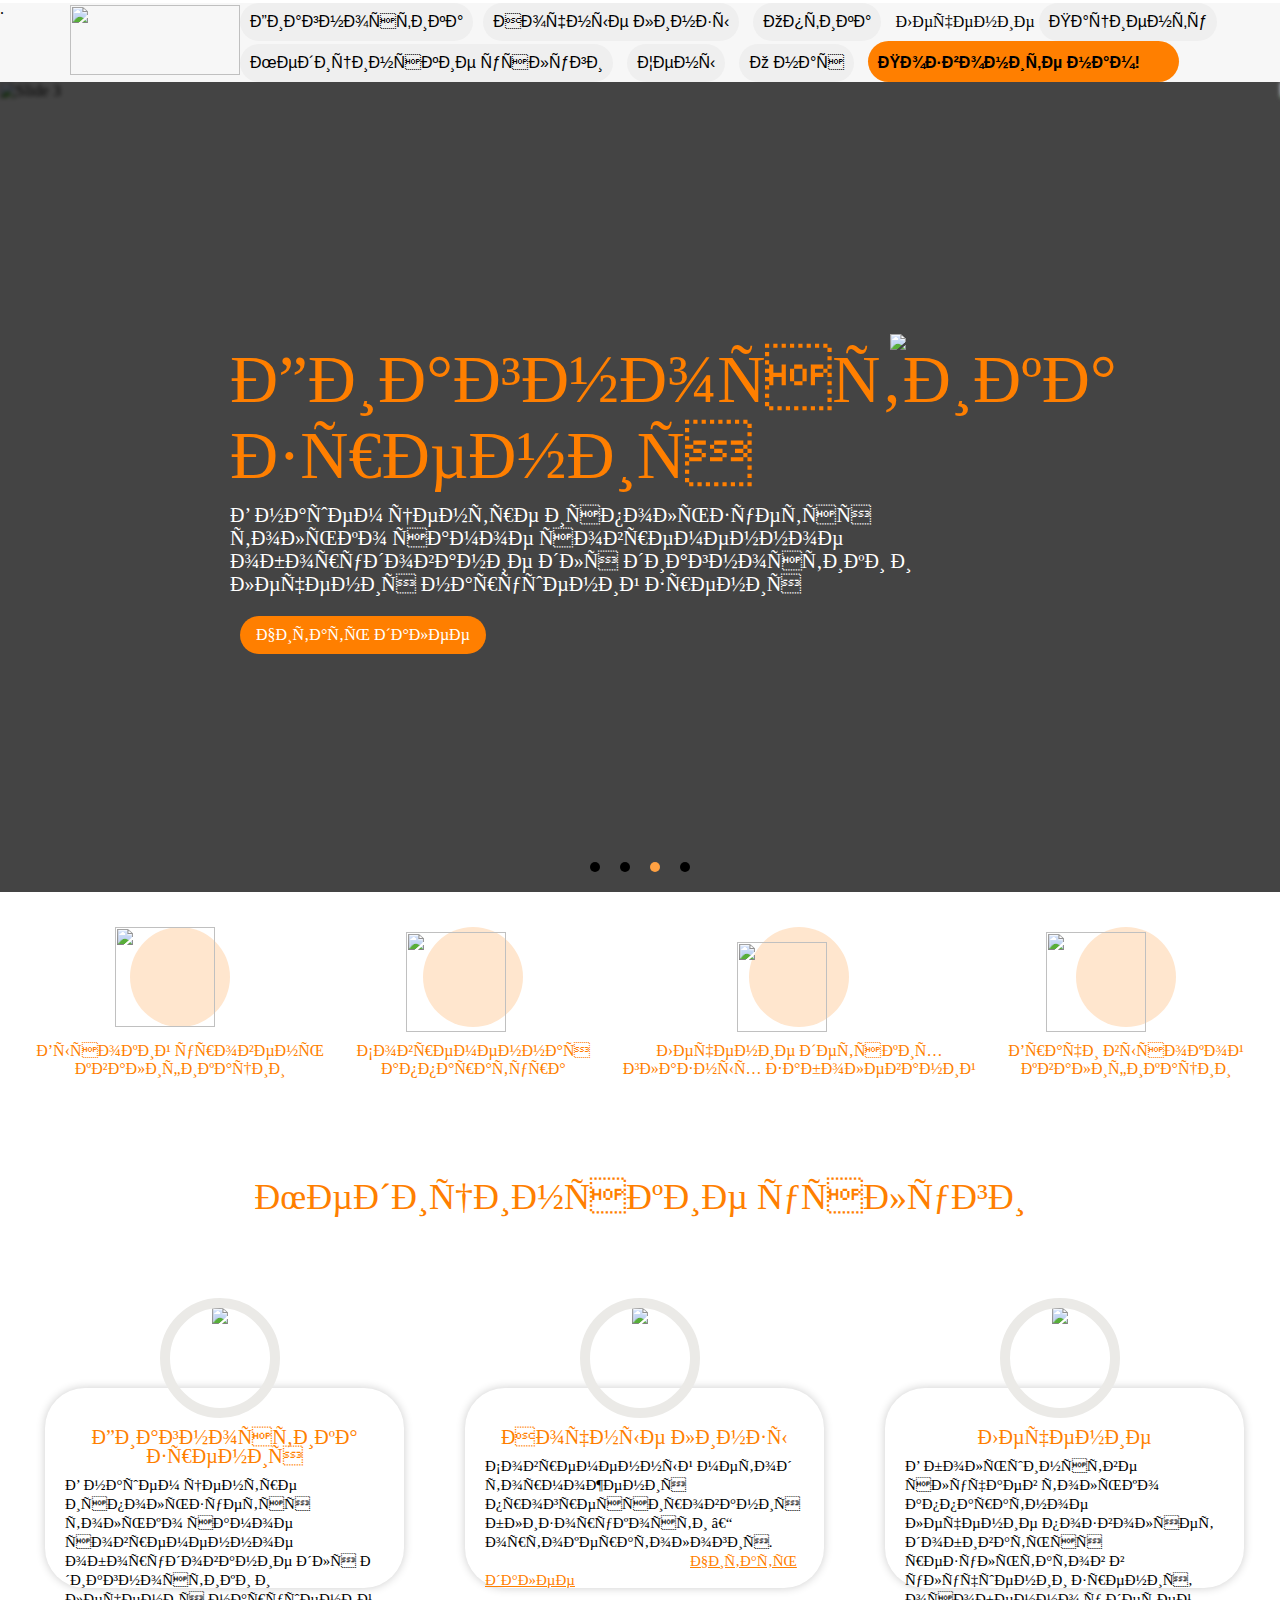
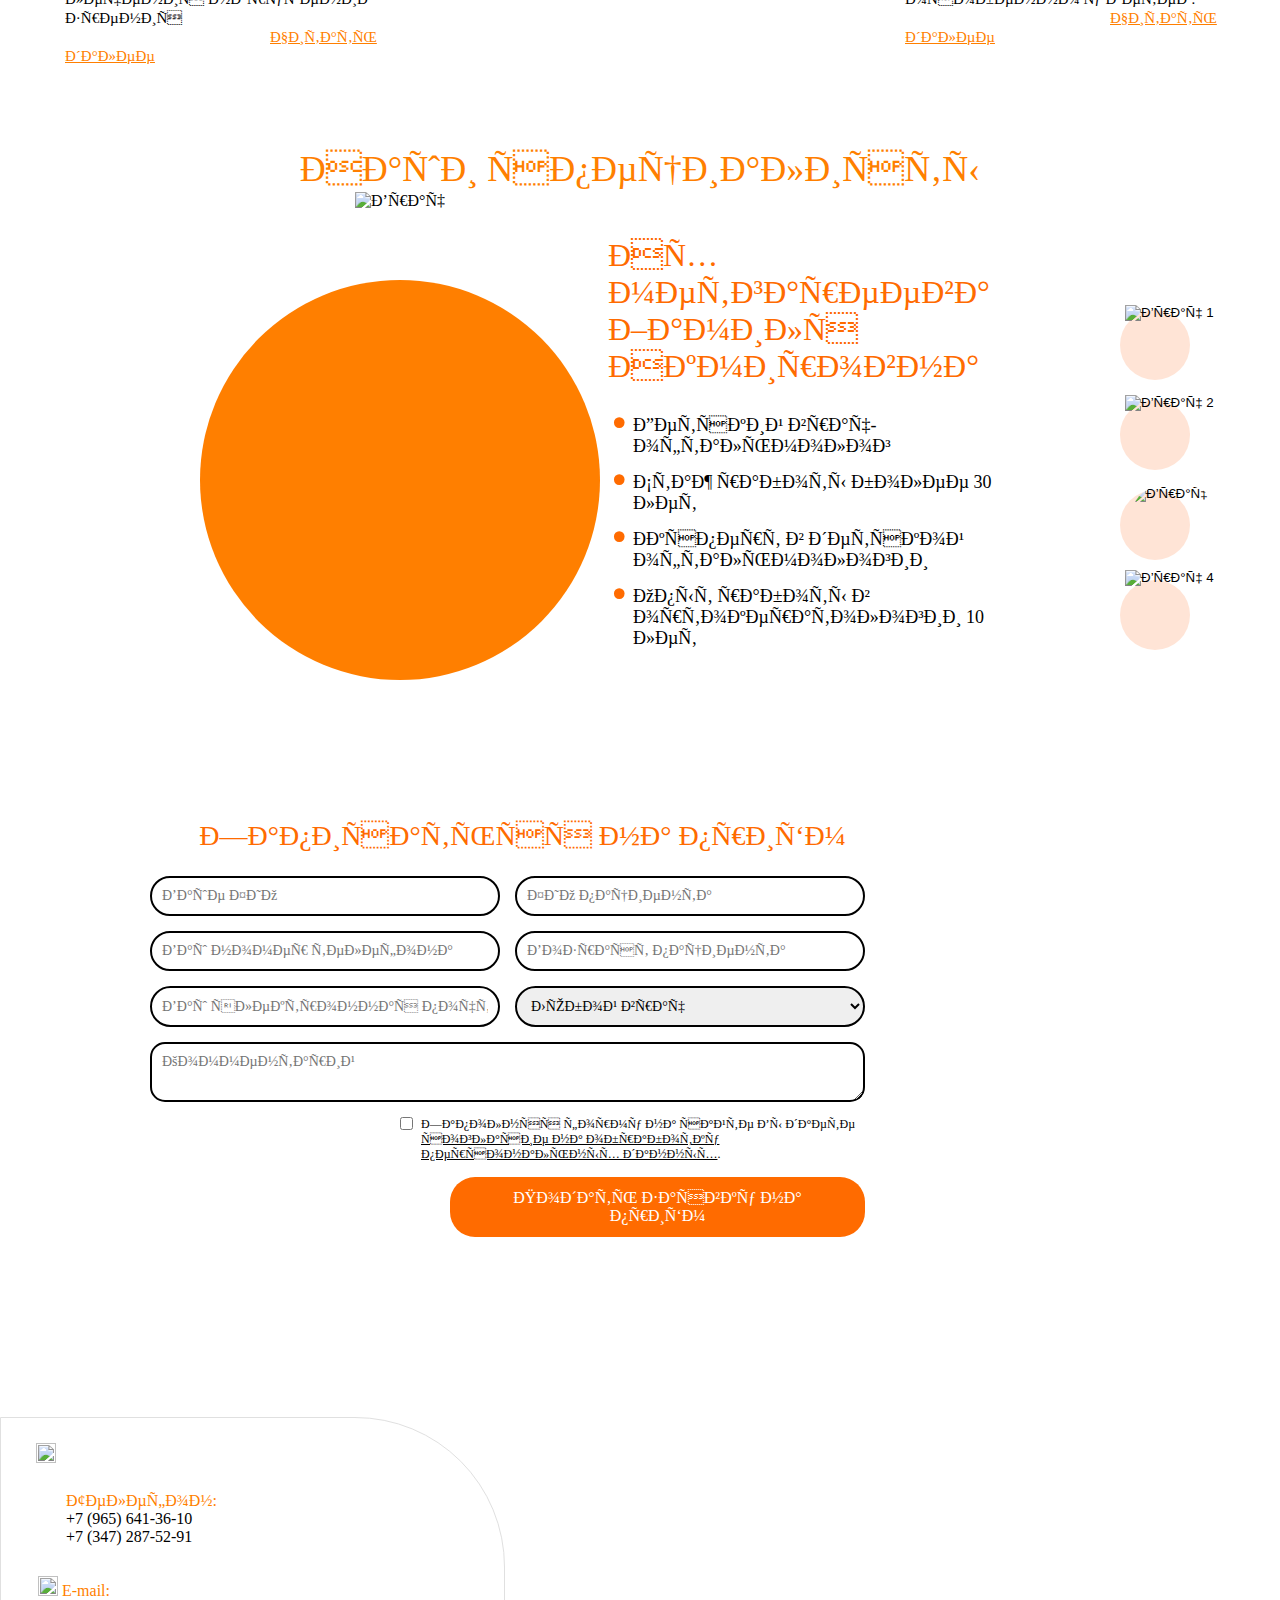
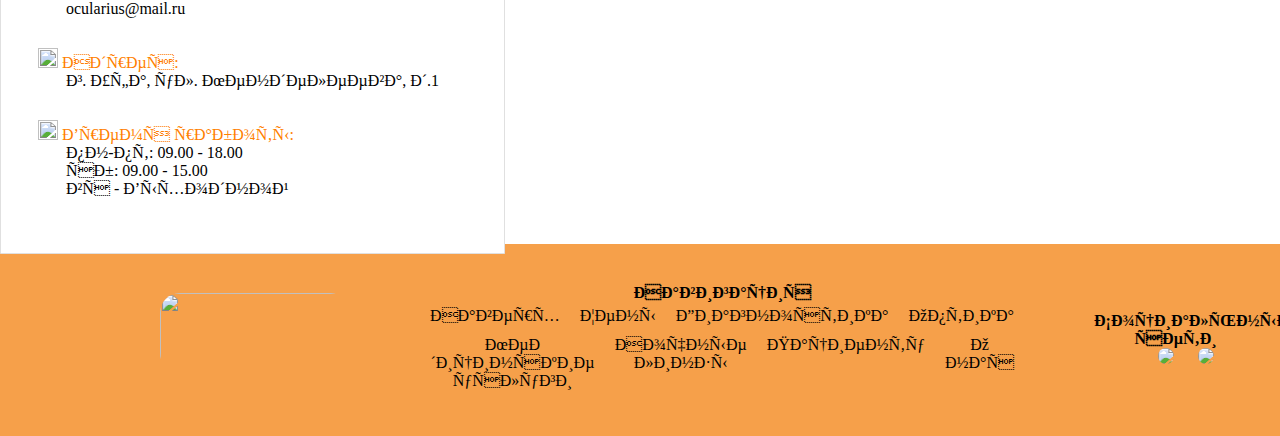
==== index.html @ a72d9423 "index.html" ====
<!DOCTYPE html>
<html >
  <head>
        <meta http-equiv="Content-Type" content="text/html; charset=1251">

    <title>"Окуляриус" офтальмологический центр </title>

    <link rel="stylesheet" href="index.css" />
    <link rel="icon" href="https://oculariusufa.ru/android-icon-192x192.png" type="image/x-icon">.
  </head>
  <style>
    .doctor-details li::before {
    content: ".";
    color: #FF6B00;
    font-size: 90px;
    position: absolute;
    left: 0;
    top: -70px;
}
    @media (max-width: 1024px) {
    
    .doctor-details li::before {
        content: ".";
        color: #FF6B00;
        font-size: 70px;
        position: absolute;
        left: 0;
        top: -53px;
    }}
    </style>
  <body>
    <header class="header">
        <a href="index.html" class="logo">
            <img src="https://sun9-24.userapi.com/impg/ZdV6MuSjlvpN7Gyr4Q9ZpUCHiGf28WlhMKDZqA/iOKbH7ZKZww.jpg?size=396x152&quality=95&sign=0194fe7e068a37b6994c512e1079011a&type=album"
            width="170" height="70" />
        </a>
       
       <nav class="nav-items">
            <div class="dropdown">
                <button class="dropbtn">Диагностика</button>
                <div class="dropdown-content">
                  <a href="index2.html">Диагностика</a>
                  <a href="index2.html#com">Комплексная диагностика</a>
                  <a href="index2.html#lech">Лечение</a>
                  <a href="index2.html#ad">Адаптационное лечение</a>
                </div>
              </div><div class="dropdown">
            <button class="dropbtn">Ночные линзы</button>
            <div class="dropdown-content">
              <a href="index8.html">Ночные линзы</a>
              <a href="index8.html#sert">Сертификаты</a>
            </div>
          </div>
          <div class="dropdown">
            <button class="dropbtn">Оптика</button>
            <div class="dropdown-content">
                <a href="index6.html#sol">Солнечные очки</a>
                <a href="index6.html#opr">Оправы</a>
                <a href="index6.html#kon">Контакты</a>
            </div>
          </div>
          <div class="dropdown">
            <a style="color: black; text-decoration: none;" href="index2.html#lech">Лечение</a></button>
          </div>
          <div class="dropdown">
            <button class="dropbtn">Пациенту</button>
            <div class="dropdown-content">
                <a href="index4.html">Информация по здоровью</a>
                <a href="index4.html#glaz">Неотложная глазная помощь</a>
                <a href="index4.html#bliz">Памятка по близорукости</a>
                <a href="index4.html#amd">Памятка по амблиопии</a>
                <a href="index4.html#tests">Тесты и упражнения</a>
            </div>
          </div>
          <div class="dropdown">
            <button class="dropbtn">Медицинские услуги</button>
            <div class="dropdown-content">
                <a href="index.html#med">Медицинские услуги</a>
                <a href="index2.html">Диагностика зрения</a>
                <a href="index8.html#">Ночные линзы</a>
                <a href="index2.html#lech">Лечение</a>
            </div>
          </div>
          <div class="dropdown">
            <button class="dropbtn"><a style="color: black; text-decoration: none;" href="index3.html">Цены</a></button>

          </div>
          <div class="dropdown">
            <button class="dropbtn">О нас</button>
            <div class="dropdown-content">
                <a href="index7.html">О клинике</a>
                <a href="index7.html#ob">Оборудование</a>
                <a href="index7.html#help">Неотложная глазная помощь</a>
                <a href="index7.html#new">Новости клиники</a>
            </div>
          </div>
        

          <div class="dropdown1">
            <button class="dropbtn1">Позвоните нам!
                <img src="https://sun9-21.userapi.com/impg/PL-jxJNXevT_wXe9TEi0K-hwReTStzPwo1ydDA/bj_ccuUU8Xg.jpg?size=39x27&quality=95&sign=e01cf0c81f4a8850529b91bc9fcb392e&type=album"
                width="25" height="17" />
            </button>
            <div class="dropdown-content1">
              <a href="tel:+7 (965) 641-36-10">+7 (965) 641-36-10</a>
              <a href="tel:+7 (347) 287-52-91">+7 (347) 287-52-91</a>
            </div>
          </div>

        </nav>
      </header>

      <div class="carousel">
        <input type="radio" name="slides" id="slide1">
        <input type="radio" name="slides" id="slide2" >
        <input type="radio" name="slides" id="slide3" checked >
        <input type="radio" name="slides" id="slide4" >
    
          <div class="carousel-images" >
              <div class="slide slide1">
                <img src="https://oculariusufa.ru/assets/images/night_lens.jpg" alt="Slide 3" >
                <div class="slide-overlay">
                  <div class="slide-content1">
                  <span class="slide-text"></span>                  
                    <span class="slide-text11">Ночные линзы</span>
                    <span class="slide-text2">Применение ортолинз повышает функциональные показатели,</br>способствует снижению зрительного утомления и дает полную </br>свободу днем.</span>
                  
                    <a href="#" class="slide-button1"> Читать далее </a>
                    <img  src="https://psv4.userapi.com/s/v1/d/tDT-TQsQ_BXEzHeAMNVRC--ziRcLusoTg3fVFdH2p1XQM0nx55W_TC9-Ee1r7jrI_oEKVRokId2PiYZP-PAOtm3B667evy1bhQCPFVUPZD0ahtjbu3GdGA/3.png"  class="side-image">

                </div>
              </div>
              </div>


              <div class="slide slide2">
                <img src="https://oculariusufa.ru/assets/cache/images/galery/gal00008-x-6f7.jpg" alt="Slide 3" >
                <div class="slide-overlay">
                  <div class="slide-content2">
                  <span class="slide-text"></span>                  
                    <span class="slide-text12">Оптика</span>
                    <span class="slide-text2">Грамотные оптики-консультанты помогут подобрать оправу </br>и изготовить очки.</span>
                  
                    <a href="#" class="slide-button"> Читать далее </a>
                    
                    <img src="https://psv4.userapi.com/s/v1/d/73uUnBpFhpLgBCoEhUsMqxsPkMdQ-UUImWQ6kAFvFplbIg9FazzIaI7cUUKRm0m1RnkmYetv4ygMS9CEdgaVfOe1bSGz-UWAqsLhBLydu9E7i50gk4Vq9w/1.png"  class="side-image">

                </div>
              </div>
              </div>

              <div class="slide slide3">
                  <img src="https://oculariusufa.ru/assets/templates/protan_desktop/css/images/bg/index_banner.jpg" alt="Slide 3" >
                  <div class="slide-overlay">
                    <div class="slide-content">
                    <span class="slide-text"></span>                  
                      <span class="slide-text1">Диагностика</br>зрения</span>
                      <span class="slide-text2">В нашем центре используется только самое современное</br> оборудование для диагностики и лечения нарушений зрения</span>
                    
                      <a href="index2.html" class="slide-button"> Читать далее </a>
                      <img src="https://psv4.userapi.com/s/v1/d/OdowDmlFQDKnBeZwUvw6mAdLWW5xlSxd0AEEfvq8Y4GrZ9QVFYuV4UpMUG96wOvnnAmlBWkYouVQY1BeGUP8u2L1_zF0t9QqSaUAceCxer3gVMqUXSns5Q/4.png"  class="side-image">

                </div>
                </div>
                </div>


              <div class="slide slide4">
                <img src="https://oculariusufa.ru/assets/images/lechenie_fon2.jpg" alt="Slide 3" >
                <div class="slide-overlay">
                  <div class="slide-content4" >
                  <span class="slide-text"></span>                  
                    <span class="slide-text14">Лечение патологии зрения</span>
                    <span class="slide-text24">Мы исправляем нарушение зрения с помощью аппаратного лечения.</br> Такой вид лечения наиболее эффективен в детском возрасте.</span>
                  
                    <a href="#" class="slide-button4"> Читать далее </a>
                    <img  src="https://psv4.userapi.com/s/v1/d/Dst4muWDWLAy3-vZFZGKN2nq5K_r0oYlv0dFj3MVitW6jwY9sIgkRA2iD-RQ4OLR7Yd_ew9fg5B7fjeQs5evPeD4H0ybKiCCExlxHPPpw1eLZ_ALOHMO5g/2.png"  class="side-image">

                </div>
              </div>
              </div>
          </div>
  
          <div class="buttons">
              <label for="slide1"></label>
              <label for="slide2"></label>
              <label for="slide3"></label>
              <label for="slide4"></label>
          </div>
      </div>


      <div class="container1">
        <div class="item">
            <div class="circle">
                <img src="https://oculariusufa.ru/assets/images/icons/stethoscope.svg"
                width="100" height="100" style="margin-left: -15px;"/>
            </div>
            <div class="text">Высокий уровень</br> квалификации</div>
        </div>
        <div class="item">
            <div class="circle"></div>
            <img src="https://oculariusufa.ru/assets/images/icons/power-supply.svg"
            width="100" height="100" style="margin-left: -35px; margin-top: -100px;"/>

            <div class="text">Современная </br> аппаратура</div>
        </div>
        <div class="item">
            <div class="circle"></div>
            <img src="https://oculariusufa.ru/assets/images/icons/improve.svg"
            width="90" height="90"  style="margin-left: -35px; margin-top: -90px;"/>

            <div class="text">Лечение детских </br> глазных заболеваний</div>
        </div>
        <div class="item">
            <div class="circle"></div>
            <img src="https://oculariusufa.ru/assets/images/icons/little-kid.svg"
            width="100" height="100"  style="margin-left: -60px; margin-top: -100px;"/>

            <div class="text">Врачи высокой </br> квалификации</div>
        </div>
    </div>
   


<div class="fon">
</br>
<a name="med">

            <h1 name="med">Медицинские услуги </h1>
        </a>
    <div class="container2">
        <div class="a-box">
            <div class="item1">
                <div class="img-container">
                    <div class="img-inner">
                        <div class="inner-skew">
                            <img src="https://oculariusufa.ru/assets/images/services/diagnostika.jpg">
                        </div>
                    </div>
                </div>
            </div>
            <div class="text-container">
                <h3>Диагностика зрения</h3>
                <div class="h2">
                    В нашем центре используется только самое современное оборудование для диагностики и лечения нарушений зрения</br>
                  <a href="index2.html">Читать далее</a>
              </div>
            </div>
        </div>
        <div class="a-box">
            <div class="item1">
                <div class="img-container">
                    <div class="img-inner">
                        <div class="inner-skew">
                            <img src="https://oculariusufa.ru/assets/images/services/night_lens.jpg">
                        </div>
                    </div>
                </div>
            </div>
            <div class="text-container">
                <h3>Ночные линзы</h3>
                <div class="h2">
                    Современный метод торможения прогрессирования близорукости – ортокератология.</br>
                    <a href="#">Читать далее</a>
                </div>
            </div>
        </div>
        <div class="a-box">
            <div class="item1">
                <div class="img-container">
                    <div class="img-inner">
                        <div class="inner-skew">
                            <img src="https://oculariusufa.ru/assets/images/services/appar_lechenie.jpg">
                        </div>
                    </div>
                </div>
            </div>
          
      
            <div class="text-container">
                <h3>Лечение</h3>
                <div class="h2">
                    В большинстве случаев только аппаратное лечение позволяет добиваться результатов в улучшении зрения, особенно у детей.</br>
                  <a href="#">Читать далее</a>
              </div>
            </div>
        </div>
    </div>

    <div class="h">

    <h1>Наши специалисты</h1>
    </div>
    <div class="containers">
        <div class="doctor-photo-container">
            
            <div class="doctor-photo">
                <img id="mainPhoto" src="https://psv4.userapi.com/s/v1/d/HkIQVu8qbgGL2RW-SqeiQuuKTB-AsrQX_FwIE691yKIowwrB9Dl9_KonPOxeht7fQjO2qL2CSn2QhYO6stJEctD4NNc4HvY0gQqDQCm2-vp4PW-UqqQsYQ/shatoe_foto_ahmetgoreevoi-no-bg-preview_carve_photos.png" alt="Врач">

            </div>
        </div>
        
        <div class="doctor-info">
            <h2 class="doctor-name" id="doctorName">Ахметгареева Жамиля Акмировна</h2>
            <ul class="doctor-details" id="doctorDetails">
                <li>Детский врач-офтальмолог</li>
                <li>Стаж работы более 30 лет</li>
                <li>Эксперт в детской офтальмологии</li>
                <li>Опыт работы в ортокератологии 10 лет</li>
            </ul>
        </div>

        <div class="sidebar">
            <button class="doctor-button" onclick="changeDoctor(0)">
                <img style=" margin-top: -40px;" src="https://psv4.userapi.com/s/v1/d/HkIQVu8qbgGL2RW-SqeiQuuKTB-AsrQX_FwIE691yKIowwrB9Dl9_KonPOxeht7fQjO2qL2CSn2QhYO6stJEctD4NNc4HvY0gQqDQCm2-vp4PW-UqqQsYQ/shatoe_foto_ahmetgoreevoi-no-bg-preview_carve_photos.png" alt="Врач 1">
            </button>
            <button class="doctor-button" onclick="changeDoctor(1)">
                <img style=" margin-top: -40px;" src="https://psv4.userapi.com/s/v1/d/B-CzMdCMoTjA6y3KZMhlXsG6ugCJv9kuY3Ww6fENzP63Z_rjv05sI1D8Bq42Wf0mLg6NzLsYNoVaQonP7Y7d_X41P61GxwfbPTABVNyGuVeacK2IdISR-Q/shatoe_novoe_foto_bahtiayrova-no-bg-preview_carve_photos.png" alt="Врач 2">
            </button>
            <button class="doctor-button" onclick="changeDoctor(2)">
                <img  style=" margin-top: -39px;    margin-left: -25px;          border-radius: 35%;
 width: auto; height: 11%; " src="https://psv4.userapi.com/s/v1/d/gShw3ClS_eRjOzGK-ChHHER3MRF3ERCSmrAv39fbrqzLMmw6O3v6XSf3GH8gG5qE67vYta8jJIhm1RVO1vo7HkdjKLWY26FAQvk2n8o6vXauC0BEmliaTA/shatoe_foto_rafikova-no-bg-preview_carve_photos.png" alt="Врач 3">
            </button>
            <button class="doctor-button" onclick="changeDoctor(3)">
                <img style=" margin-top: -45px;" src="https://psv4.userapi.com/s/v1/d/Z9xeTEUofa0y6aaljWAalz-lkqN26QMSLRLtdiHS8NiOgRLs9eACzEFrw9OrnKNUQEXDdfwS5v1AgVhaxkxWyY2UUTA7geCwIHzy1j8PBksg1wmsHSoBRg/shatoe_foto_baibylatovoi-no-bg-preview_carve_photos.png" alt="Врач 4">
            </button>
        </div>
    </div>







    
    </div>



    <div class="background-container">
        <div class="form-container">
            <div class="form-content">
                <h1>Записаться на приём</h1>
                <form>
                    <div class="form-grid">
                        <input type="text" placeholder="Ваше ФИО" required>
                        <input type="text" placeholder="ФИО пациента" required>
                        
                        <input type="tel" placeholder="Ваш номер телефона" required>
                        <input type="number" placeholder="Возраст пациента" required>
                        
                        <input type="email" placeholder="Ваш электронная почта" required>
                        <select required>
                            <option value="doctor0">Любой врач</option>
                            <option value="doctor1">Ахметгареева Жамиля Акмировна</option>
                            <option value="doctor2">Бахтиярова Гульнара Закиевна</option>
                            <option value="doctor3">Байбулатова Альмира Набиахметовна</option>
              
                        </select>
                        
                        <textarea placeholder="Комментарий" class="full-width"></textarea>
                    </div>
                    
                    <div class="checkbox-container">
                        <input type="checkbox" id="consent" required>
                        <label for="consent">Заполняя форму на сайте Вы даете <a href="#"  id="openModal">согласие на обработку персональных данных</a>.</label>
                    </div>
                    
                    <button type="submit" class="submit-button" id="submitButton">Подать заявку на приём</button>
                
                    <div id="notification" class="notification" style="display: none;">
                        Вы записаны на приём!
                    </div>
                

                    <div id="modal1" class="modal1">
                        <div class="modal-content">
                            <span class="close-button" id="closeModal">&times;</span>
                            <h2>Политика конфиденциальности</h2>
                            <div class="modal-text">
                                Настоящая Политика конфиденциальности регулирует порядок обработки и использования персональных и иных данных администратором сайтов http://ocularius-ufa.ru 
                                    (далее — Оператор).</br>
                                    Передавая Оператору персональные и иные данные посредством Сайта, Пользователь подтверждает свое согласие на использование указанных данных на условиях, изложенных в настоящей Политике конфиденциальности.
                                   Если Пользователь не согласен с условиями настоящей Политики конфиденциальности, он обязан прекратить использование Сайта.
                                Безусловным акцептом настоящей Политики конфиденциальности является начало использования Сайта Пользователем.
                    
                            <p> 1. ТЕРМИНЫ</p>
                                    1.1. Сайт - сайты, расположенные в сети Интернет по адресу http://ocularius-ufa.ru. 
                                    Все исключительные права на Сайт и его отдельные элементы (включая программное обеспечение, дизайн) принадлежат Оператору в полном объеме. 
                                    Передача исключительных прав Пользователю не является предметом настоящей Политики конфиденциальности.
                                </br>1.2. Пользователь — лицо использующее Сайт.
                                </br>.3. Законодательство — действующее законодательство Российской Федерации.
                            </br>1.4. Персональные данные — персональные данные Пользователя, которые Пользователь предоставляет о себе самостоятельно при Регистрации или в процессе использования функционала Сайта.
                        </br>1.5. Данные — иные данные о Пользователе (не входящие в понятие Персональных данных).
                    </br>1.6. Регистрация — заполнение Пользователем Регистрационной формы, расположенной на Сайте, путем указания необходимых сведений и выбора Логина и пароля.
                    </br>1.7. Регистрационная форма — форма, расположенная на Сайте, которую Пользователь должен за полнить для прохождения Регистрации на Сайте.
                    </br>1.8. Услуга(и) — услуги, предоставляемые Оператором.
                                    
                                    <p>      2. СБОР И ОБРАБОТКА ПЕРСОНАЛЬНЫХ ДАННЫХ</p>
                                 2.1. Оператор собирает и хранит только те Персональные данные, которые необходимы для оказания Услуг Оператором и взаимодействия с Пользователем.
                                </br>2.2. Персональные данные могут использоваться в следующих целях:</br>2.2.1 оказание Услуг Пользователю;
                            </br>2.2.2 идентификация Пользователя;</br>2.2.3 взаимодействие с Пользователем;</br>2.2.4 направление Пользователю рекламных материалов, информации и запросов;
                        </br>2.2.5 проведение статистических и иных исследований;</br>2.2.6 обработка платежей Пользователя;
                    </br>2.2.7 мониторинг операций Пользователя в целях предотвращения мошенничества, противоправных ставок, отмывания денег.
                    </br>2.3. Оператор в том числе обрабатывает следующие данные:
                    </br>2.3.1 фамилия, имя и отчество;
                    </br>2.3.2 адрес электронной почты;</br>2.3.3 номер мобильного телефон;</br>2.3.4 адрес сайта.</br>2.4. Пользователю запрещается указывать на Сайте персональные данные третьих лиц.
                                    
                                    <p> 3. ПОРЯДОК ОБРАБОТКИ ПЕРСОНАЛЬНЫХ И ИНЫХ ДАННЫХ</p>
                                    3.1. Оператор обязуется использовать Персональные данные в соответствии с Федеральным Законом «О персональных данных» No 152-ФЗ от 27 июля 2006 г. 
                                    и внутренними документами Оператора.
                                </br>3.2. В отношении Персональных данных и иных Данных Пользователя сохраняется их конфиденциальность, кроме случаев, когда указанные данные являются общедоступными.
                            </br>3.3. Оператор имеет право сохранять архивную копию Персональных данных и Данных, в том числе после удаления аккаунта Пользователя.
                        </br>3.4. Оператор имеет право передавать Персональные данные и Данные Пользователя без согласия Пользователя следующим лицам:
                    </br>3.4.1 государственным органам, в том числе органам дознания и следствия, и органам местного самоуправления по их мотивированному запросу;
                    </br>3.4.2 партнерам Оператора;</br>3.4.3 в иных случаях, прямо предусмотренных действующим законодательством РФ.
                    </br>3.5. Оператор имеет право передавать Персональные данные и Данные третьим лицам, не указанным в п. 3.4. настоящей Политики конфиденциальности, в следующих случаях:
                    </br>3.5.1 Пользователь выразил свое согласие на такие действия;
                    </br>3.5.2 передача необходима в рамках использования Пользователем Сайта или оказания Услуг Пользователю;
                    </br>3.5.3 передача происходит в рамках продажи или иной передачи бизнеса (полностью или в части), при этом к приобретателю 
                    переходят все обязательства по соблюдению условий настоящей Политики.</br>3.6. Оператор осуществляет автоматизированную обработку Персональных данных и Данных.
                                    
                                    <p> 4. ИЗМЕНЕНИЕ ПЕРСОНАЛЬНЫХ ДАННЫХ</p>
                                    4.1. Пользователь может в любой момент изменить (обновить, дополнить) Персональные данные
                                     посредством Личного кабинета либо путем направления письменного заявления Оператору на почту info@alfafoks.ru.
                                    </br>4.2. Пользователь в любой момент имеет право удалить Персональные данные.</br>
                                    4.3. Пользователь гарантирует, что все Персональные данные являются актуальными и не относятся к третьим лицам.
                                    
                                    <p> 5. ЗАЩИТА ПЕРСОНАЛЬНЫХ ДАННЫХ</p>
                                    5.1. Оператор осуществляет надлежащую защиту Персональных и иных данных в соответствии с Законодательством и принимает необходимые 
                                    и достаточные организационные и технические меры для защиты Персональных данных.
                                </br>5.2. Применяемые меры защиты в том числе позволяют защитить Персональные данные от 
                                неправомерного или случайного доступа, уничтожения, изменения, блокирования, копирования, распространения, а также от иных неправомерных действий с ними третьих лиц.
                                    
                                    <p>  6. ПЕРСОНАЛЬНЫЕ ДАННЫЕ ТРЕТЬИХ ЛИЦ ИСПОЛЬЗУЕМЫЕ ПОЛЬЗОВАТЕЛЯМИ</p>
                                    6.1. Используя Сайт Пользователь имеет право заносить данные третьих лиц для последующего использования.</br>
                                    6.2. Пользователь обязуется получить согласие субъекта персональных данных на использование посредством Сайта.</br>
                                    6.3. Оператор не использует персональные данные третьих лиц занесенные Пользователем.
                                </br>6.4. Оператор обязуется предпринять необходимые меры для обеспечения сохранности персональных данных третьих лиц, занесенных Пользователем.
                                    <p>  7. ИНЫЕ ПОЛОЖЕНИЯ</p>
                                    7.1. К настоящей Политике конфиденциальности и отношениям между Пользователем и Оператором, возникающим в связи с применением Политики 
                                    конфиденциальности, подлежит применению право Российской Федерации.
                                </br>7.2. Все возможные споры, вытекающие из настоящего Соглашения, подлежат разрешению в соответствии с действующим законодательством по месту регистрации Оператора. 
                                Перед обращением в суд Пользователь должен соблюсти обязательный досудебный порядок и направить Оператору соответствующую претензию в письменном виде.
                                 Срок ответа на претензию составляет 30 (тридцать) рабочих дней.</br>
                                 7.3. Если по тем или иным причинам одно или несколько положений Политики конфиденциальности будут признаны недействительными или не имеющими юридической 
                                 силы, это не оказывает влияния на действительность или применимость остальных положений Политики конфиденциальности.
                                </br>7.4. Оператор имеет право в любой момент изменять Политику конфиденциальности (полностью или в части) в одностороннем порядке без предварительного 
                                согласования с Пользователем. Все изменения вступают в силу на следующий день после размещения на Сайте.
                            </br>7.5. Пользователь обязуется самостоятельно следить за изменениями Политики конфиденциальности путем ознакомления с актуальной редакцией.</p>
                                
                            </div>
                        </div>
                    </div>
                
                


                
                
                </form>
            </div>
            
        </div>


    </div>


    
    <div class="background-container1">
        <div id="map" >
        <div class="info-box1">
           
            <img src="https://evrodom.by/assets/images/phone_call.png"
            width="20" height="20" 
            style="margin-left: 10px; margin-bottom: -50px;"/> <p>
                <strong>Телефон:</strong><br>
            +7 (965) 641-36-10<br>
            +7 (347) 287-52-91</p>
            <p>
                <img src="https://i.vimeocdn.com/portrait/27525874_640x640"
            width="20" height="20" 
            style="margin-left: -28px; margin-bottom: -4px;"/>
                <strong>E-mail:</strong><br>
            ocularius@mail.ru</p>
            <p>
                <img src="https://static.tildacdn.com/tild3463-3734-4264-b031-323735613764/2020-09-10_9.png"
            width="20" height="20" 
            style="margin-left: -28px; margin-bottom: -4px;"/>
                <strong>Адрес:</strong><br>
            г. Уфа, ул. Менделеева, д.1</p>
            <p><img src="https://psv4.userapi.com/s/v1/d/sV5QLGUUG6D76MjoaFdk4WfH97drZ0IBz4Aq-Zcdn7oI7GMfDvm7588bjq7_PZhhzTJJOuycQVizEPjhGQRVvzdhlwK9AZYiBZ-txWlMWNVYaJW5C5dAGQ/kisspng-computer-icons-alarm-clocks-clip-art-clock-no-bg-preview_carve_photos.png"
                width="20" height="20" 
                style="margin-left: -28px; margin-bottom: -4px;"/>
                <strong>Время работы:</strong><br>
            пн-пт: 09.00 - 18.00<br>
            сб: 09.00 - 15.00<br>
            вс - Выходной</p>
        </div>
    </div>
</div>




    
      <footer class="footer">
        
        <div class="copy"> 
            <img src="https://sun9-24.userapi.com/impg/ZdV6MuSjlvpN7Gyr4Q9ZpUCHiGf28WlhMKDZqA/iOKbH7ZKZww.jpg?size=396x152&quality=95&sign=0194fe7e068a37b6994c512e1079011a&type=album"
            width="210" height="100" />
        </div>
        <div class="bottom-links">
            <div class="links">
                <span>Навигация</span><br>
                <div class="nav-links">
                    <a href="#">Наверх</a>
                    <a href="#">Цены</a>
                    <a href="#">Диагностика</a>
                    <a href="#">Оптика</a>
                </div>
                <div class="nav-links">
                    <a href="#med">Медицинские услуги</a>
                    <a href="#">Ночные линзы</a>
                    <a href="#">Пациенту</a>
                    <a href="#">О нас</a>
                </div>
            </div>
            <div class="links">
                <span>Социальные сети</span><br>
                <span>
                  <a href="https://wa.me/79656413610"> <img src="https://artstroidom.ru/userfls/editor/large/2383_whap.png" width="35" height="auto" />
                </a>  <a href="https://vk.com/oculariusufa"><img src="https://bioschool.pnpi.nrcki.ru/wp-content/uploads/2022/11/vkontakte-png-1024x1024.png" width="35" height="auto" />
                    </a></span>
            </div>
        </div>
    </footer>


    <script src="https://api-maps.yandex.ru/2.1/?lang=ru_RU" type="text/javascript"></script>

    <script>
        const carouselImages = document.querySelector('.carousel-images');
      
      // Добавление обработчиков для переключения слайдов
      carouselImages.addEventListener('click', (e) => {
          const slideWidth = carouselImages.clientWidth; // Ширина одного слайда
          const clickX = e.clientX; // Позиция клика относительно окна
      
          // Определяем, где был клик: слева или справа от центра
          if (clickX < slideWidth / 2) {
              // Клик слева, переключение на предыдущий слайд
              if (document.getElementById('slide1').checked) {
                  document.getElementById('slide4').checked = true; // Круговое переключение
              } else if (document.getElementById('slide2').checked) {
                  document.getElementById('slide1').checked = true;
              } else if (document.getElementById('slide3').checked) {
                  document.getElementById('slide2').checked = true;
              } else if (document.getElementById('slide4').checked) {
                  document.getElementById('slide3').checked = true;
              }
          } else {
              // Клик справа, переключение на следующий слайд
              if (document.getElementById('slide1').checked) {
                  document.getElementById('slide2').checked = true;
              } else if (document.getElementById('slide2').checked) {
                  document.getElementById('slide3').checked = true;
              } else if (document.getElementById('slide3').checked) {
                  document.getElementById('slide4').checked = true;
              } else if (document.getElementById('slide4').checked) {
                  document.getElementById('slide1').checked = true; // Круговое переключение
              }
          }
      });

      const doctors = [
            {
                name: "Ахметгареева Жамиля Акмировна",
                photo: "https://psv4.userapi.com/s/v1/d/HkIQVu8qbgGL2RW-SqeiQuuKTB-AsrQX_FwIE691yKIowwrB9Dl9_KonPOxeht7fQjO2qL2CSn2QhYO6stJEctD4NNc4HvY0gQqDQCm2-vp4PW-UqqQsYQ/shatoe_foto_ahmetgoreevoi-no-bg-preview_carve_photos.png",
                details: [
                    "Детский врач-офтальмолог",
                    "Стаж работы более 30 лет",
                    "Эксперт в детской офтальмологии",
                    "Опыт работы в ортокератологии 10 лет"
                ]
            },
            {
                name: "Бахтиярова Гульнара Закиевна",
                photo: "https://psv4.userapi.com/s/v1/d/B-CzMdCMoTjA6y3KZMhlXsG6ugCJv9kuY3Ww6fENzP63Z_rjv05sI1D8Bq42Wf0mLg6NzLsYNoVaQonP7Y7d_X41P61GxwfbPTABVNyGuVeacK2IdISR-Q/shatoe_novoe_foto_bahtiayrova-no-bg-preview_carve_photos.png",
                details: [
                    "Детский врач-офтальмолог",
                    "Кандидат медицинских наук",
                   " Стаж работы более 35 лет",
                    "Эксперт в области детской офтальмологии",
                    "Опыт работы в ортокератологии 10 лет"
                ]
            },
            {
                name: "Рафикова Земфира Лявилевна",
                photo:  
  "https://psv4.userapi.com/s/v1/d/x2zbf-PQuCFWqUnXjJERpXRi2Ywn40pJdAsM896Y8-NAY_7Rj4oWbOPjkJfj0kWHLZR2qL734-CBJNttc2PdQ-j4Ay4vVY_N_SjVbAahb0FBoVO0Tcs_NA/1.png",
                details: [
               "Старший администратор",
"Главный консультант по подбору оправ",
"Стаж работы более 10 лет",
                ]
            },
            {
                name: "Байбулатова Альмира Набиахметовна",
                photo: "https://psv4.userapi.com/s/v1/d/Z9xeTEUofa0y6aaljWAalz-lkqN26QMSLRLtdiHS8NiOgRLs9eACzEFrw9OrnKNUQEXDdfwS5v1AgVhaxkxWyY2UUTA7geCwIHzy1j8PBksg1wmsHSoBRg/shatoe_foto_baibylatovoi-no-bg-preview_carve_photos.png",
                details: [
                    "Медицинская сестра высшей категории",
                    "Опыт работы в детской офтальмологии более 50 лет."
                ]
            }
        ];

        function changeDoctor(index) {
            const mainPhoto = document.getElementById('mainPhoto');
            const doctorName = document.getElementById('doctorName');
            const doctorDetails = document.getElementById('doctorDetails');
            
            mainPhoto.src = doctors[index].photo;
            doctorName.textContent = doctors[index].name;
            
            doctorDetails.innerHTML = doctors[index].details
                .map(detail => `<li>${detail}</li>`)
                .join('');
        }


        ymaps.ready(function () {
            var myMap = new ymaps.Map("map", {
                center: [54.711234, 55.971546], // Координаты для Уфы
                zoom: 14
            });

            var myPlacemark = new ymaps.Placemark([54.711234, 55.971546], {
                balloonContent: 'г. Уфа, ул. Менделеева, д.1'
            });

            myMap.geoObjects.add(myPlacemark);



            myMap.geoObjects.add(circle);
        });



       document.addEventListener("DOMContentLoaded", function () {
    const submitButton = document.getElementById("submitButton");
    const notification = document.getElementById("notification");
    const formFields = document.querySelectorAll("input[required]"); 
    submitButton.addEventListener("click", function (event) {
        event.preventDefault(); 

        let allFilled = true;
        formFields.forEach(function (field) {
            if (!field.value) {
                allFilled = false; 
                field.classList.add("error"); 
            } else {
                field.classList.remove("error");
            }
        });

        if (allFilled) {
            notification.style.display = "block"; 
            
            setTimeout(function () {
                notification.style.display = "none"; 
            }, 6000); 
        } else {
            alert("Пожалуйста, заполните все поля."); 
        }
    });
});





        document.addEventListener("DOMContentLoaded", function () {
    const modal = document.getElementById("modal1");
    const openModalButton = document.getElementById("openModal");
    const closeModalButton = document.getElementById("closeModal");

    openModalButton.addEventListener("click", function (e) {
        e.preventDefault(); // Предотвратить переход по ссылке
        modal.style.display = "block"; // Показать модальное окно
    });

    closeModalButton.addEventListener("click", function () {
        modal.style.display = "none"; // Скрыть модальное окно
    });

    // Закрытие модального окна при клике вне его
    window.addEventListener("click", function (event) {
        if (event.target == modal) {
            modal.style.display = "none"; 
            document.body.classList.remove("no-scroll");// Скрываем окно
        }
    });
});
            </script>
      

  </body>
</html>
---- index.css ----
@charset "utf-8";
::-webkit-scrollbar {
    background-color: #FFCB98;
    overflow: hidden;
  }
  
  ::-webkit-scrollbar-thumb {
    background-color: #FF7F00;
    border-radius: 10px;
    overflow: hidden;
  }
  body {
  margin: 0;
  box-sizing: border-box;
  }
  .header {
  display: flex;
  justify-content: space-between;
  align-items: center;
  margin-top: -15px;

  background-color: #f7f7f7;
  }
  
  .header .logo {
  font-size: 25px;
  font-family: 'Elephant', bold;
  color: #f7f7f7;
  text-decoration: none;
  margin-left: 70px;
  }
  
  

  /*верхушка*/
  .dropbtn {
    
    color: #000000;
    padding: 10px;
    font-size: 16px;
    border: none;
    margin-right: 10px;
    border-radius: 90px;
}

.dropdown {
    position: relative;
    display: inline-block;
}

.dropdown-content {
    display: none;
    position: absolute;
    background-color: #FFCB98;
    min-width: 230px;
    box-shadow: 0px 8px 16px 0px rgba(0,0,0,0.2);
    z-index: 1;
}

.dropdown-content a {
    color: black;
    padding: 12px 16px;
    text-decoration: none;
    display: block;
}

.dropdown-content a:hover {background-color: #f6983b;
    border-radius: 15px;
}

.dropdown:hover .dropdown-content {
    display: block;   
    margin-top: 2px;

     border-radius: 15px;
}

.dropdown:hover .dropbtn {
    background-color: #FFCB98;

}
  
 /*верхушка номер*/
 .dropbtn1 {
    background-color: #FF7F00;
    color: #000000;
    font-weight: bold;
    padding: 10px;
    font-size: 16px;
    border: none;
    margin-right: 80px;
    border-radius: 90px;

}

.dropdown1 {
    position: relative;
    display: inline-block;
}

.dropdown-content1 {
    display: none;
    position: absolute;
    background-color: #FF7F00;
    min-width: 160px;
    box-shadow: 0px 8px 16px 0px rgba(0,0,0,0.2);
    z-index: 1;
}

.dropdown-content1 a {
    color: black;
    padding: 12px 16px;
    text-decoration: none;
    display: block;
}

.dropdown-content1 a:hover {background-color: #FFCB98;   
    border-radius: 15px;
}

.dropdown1:hover .dropdown-content1 {
    display: block;   
    margin-top: 2px;

     border-radius: 15px;
}

.dropdown1:hover .dropbtn {background-color: #FF7F00;}

.copy img {
    color: #000000;
    font-weight: bold;
    padding: 10px;
    font-size: 16px;
    border: none;
    margin-left: 150px;

    margin-right: 50px;
    border-radius: 30px;}
 /*подвал*/

  
    .footer {
        display: flex;
        justify-content: space-between;
        align-items: center;
        background-color: #F6A04A;
        padding: 0px;
    }
    
    .footer .copy {
        color: #fff;
    }
    
    .footer span {
        text-decoration: none;
        font-weight: bold;
        color: #000000;
        padding: 15px 20px;
        text-align: center; 

    }
    
    .footer a {
        text-decoration: none;
        color: #000000;
        padding: 5px 10px; 
    }
    
    .footer span img { 
        border-radius: 300px;
    height: auto;
    }
    
    .bottom-links {
        display: flex;
        justify-content: space-around;
        align-items: center;
        padding: 40px 0;
        margin-right: 250px;

    }
    
    .bottom-links .links {
        flex-direction: column;
        align-items: center;
        padding: 0px 40px 0px 10px;
        text-align: center; 
    }
    
    .nav-links {
        display: flex;
        justify-content: center; 
        margin-bottom: 1px;
    }
    
    .social-links {
        display: flex;
        justify-content: center;
    }

    @media (max-width: 800px) {
        .footer {
            flex-direction: column; 
            align-items: center; 
        }
    
        .bottom-links {
            margin-right: 0; 
            flex-direction: column; 
            padding: 20px 0; 
        }
    
        .bottom-links .links {
            padding: 10px 0; 
        }
        .copy img { 
            border-radius: 300px;
        height: auto;
        margin-left: 60px; 

        }
    }
 /*карусель*/

 * {
    margin: 0;
    padding: 0;
    box-sizing: border-box;
    }
    
    body {
    margin: 0;
    box-sizing: border-box;
    
    overflow-x: hidden;
    }
    
    .carousel {
    position: relative;
    width: 100vw;
    overflow: hidden;
    }
    
    .carousel-images {
    display: flex;
    transition: transform 0.10s ease;
    background: #000;
    
    }
    
    .slide {
    min-width: 100vw;
    height: 90vh;
    position: relative;
    }
    
    .carousel-images img {
    width: 100%;
    height: 100%;
    object-fit: cover;
    opacity: 500%;
    filter: blur(2px)
    }
    
    input[type="radio"] {
    display: none;
    }
    
    #slide1:checked ~ .carousel-images {
    transform: translateX(0);
    }
    
    #slide2:checked ~ .carousel-images {
    transform: translateX(-100%);
    }
    
    #slide3:checked ~ .carousel-images {
    transform: translateX(-200%);
    }
    
    #slide4:checked ~ .carousel-images {
    transform: translateX(-300%);
    }
    
    .buttons {
    position: absolute;
    bottom: 20px;
    left: 50%;
    transform: translateX(-50%);
    display: flex;
    }
    
    .buttons label {
    cursor: pointer;
    padding: 5px;
    margin: 0 10px;
    background-color: rgb(0, 0, 0);
    border-radius: 150%;
    transition: background-color 0.9s;
    }
    
    #slide1:checked ~ .buttons label[for="slide1"],
    #slide2:checked ~ .buttons label[for="slide2"],
    #slide3:checked ~ .buttons label[for="slide3"],
    #slide4:checked ~ .buttons label[for="slide4"] {
    background-color: #ffa142;
    }
    
    .slide-overlay {
    position: absolute;
    bottom: 0;
    left: 0;
    width: 100%;
    background-color: rgba(0, 0, 0, 0.733);
    color: white;
    padding: 10px;
    display: flex;
    justify-content: space-between;
    align-items: center;
    }
    
    .slide-text {
    font-size: 1.2em;
    margin: 10px 10px 650px 10px;
    
    }
    
    .slide-content {
    display: flex;
    flex-direction: column;
    align-items: flex-start;
    width: 750px;
    height: 1200px;
    
    margin: 50px 0 0px 220px;
    }
    
    .slide-text1 {
    font-size: 50pt;
    font-family: 'Days';
    color: #FF7F00;
    margin: 0;
    text-align: left;
    
    }
    
    .slide-text2 {
    font-size: 15pt;
    font-family: 'Inter';
    color: #ffffff;
    text-align: left;
    margin: 10px 0;
    }
    
    .slide-button {
    background-color: #FF7F00;
    color: rgb(255, 255, 255);
    padding: 10px 16px;
    border: none;
    cursor: pointer;
    border-radius: 30px;
    font-family: 'Days';
    margin: 10px ;
    display: block;
    text-align: left;
    text-decoration: none;
    display: inline-block;
    }
    .slide-content img{
    width: 500px;
    height: auto;
    margin: -330px 80px 650px 660px;
    filter: blur(0px)
}



.slide-content4 {
    display: flex;
    flex-direction: column;
    align-items: flex-start;
    width: 750px;
    height: 1200px;
    
    margin: 50px 0 0px 220px;
    }
    
    .slide-text14 {
    font-size: 50pt;
    font-family: 'Days';
    color: #FF7F00;
    margin: 0;
    text-align: left;
    
    }
    
    .slide-text24 {
    font-size: 15pt;
    font-family: 'Inter';
    color: #ffffff;
    text-align: left;
    margin: 10px 0;
    }
    
    .slide-button4 {
    background-color: #FF7F00;
    color: rgb(255, 255, 255);
    padding: 10px 16px;
    border: none;
    cursor: pointer;
    border-radius: 30px;
    font-family: 'Days';
    margin: 10px ;
    display: block;
    text-align: left;
    text-decoration: none;
    display: inline-block;
    }
    .slide-content4 img{
    width: 500px;
    height: auto;
    margin: -330px 80px 650px 570px;
    margin-left: 700px; 
    margin-top: -350px;
    filter: blur(0px)
    
}

.slide-content2 {
    display: flex;
    flex-direction: column;
    align-items: flex-start;
    width: 750px;
    height: 1200px;
    
    margin: 50px 0 0px 220px;
    }
    .slide-text12 {
    font-size: 50pt;
    font-family: 'Days';
    color: #FF7F00;
    margin: 0;
    text-align: left;
    
    }
    
    .slide-content2 img{
    width: 500px;
    height: auto;
    margin: -330px 80px 650px 570px;
    margin-left: 650px; 
    margin-top: -250px;
    filter: blur(0px)
    
}
.slide-content1 {
    display: flex;
    flex-direction: column;
    align-items: flex-start;
    width: 750px;
    height: 1200px;
    
    margin: 50px 0 0px 220px;
    }
    .slide-text11 {
    font-size: 50pt;
    font-family: 'Days';
    color: #FF7F00;
    margin: 0;
    text-align: left;
    
    }
    
    .slide-content1 img{
    width: 500px;
    height: auto;
    margin: -330px 80px 650px 570px;
    margin-left: 650px; 
    margin-top: -280px;
    filter: blur(0px)}
    .slide-button1 {
        background-color: #FF7F00;
        color: rgb(255, 255, 255);
        padding: 10px 16px;
        border: none;
        cursor: pointer;
        border-radius: 30px;
        font-family: 'Days';
        margin: 10px ;
        display: block;
        text-align: left;
        text-decoration: none;
        display: inline-block;
        }


@media (max-width: 800px) {   


   

     
    .carousel {
        position: relative;
        width: 100vw;
        overflow: hidden;
        }
        
        .carousel-images {
        display: flex;
        transition: transform 0.10s ease;
        background: #000;
        
        }
        
        .slide {
        min-width: 100vw;
        height: 90vh;
        position: relative;
        }
        
        .carousel-images img {
        width: 100%;
        height: 100%;
        object-fit: cover;
        opacity: 500%;
        filter: blur(2px)
        }
        
        input[type="radio"] {
        display: none;
        }
        
        #slide1:checked ~ .carousel-images {
        transform: translateX(0);
        }
        
        #slide2:checked ~ .carousel-images {
        transform: translateX(-100%);
        }
        
        #slide3:checked ~ .carousel-images {
        transform: translateX(-200%);
        }
        
        #slide4:checked ~ .carousel-images {
        transform: translateX(-300%);
        }
        
        .buttons {
        position: absolute;
        bottom: 20px;
        left: 50%;
        transform: translateX(-50%);
        display: flex;
        }
        
        .buttons label {
        cursor: pointer;
        padding: 5px;
        margin: 0 10px;
        background-color: rgb(0, 0, 0);
        border-radius: 150%;
        transition: background-color 0.9s;
        }
        
        #slide1:checked ~ .buttons label[for="slide1"],
        #slide2:checked ~ .buttons label[for="slide2"],
        #slide3:checked ~ .buttons label[for="slide3"],
        #slide4:checked ~ .buttons label[for="slide4"] {
        background-color: #ffa142;
        }
        
        .slide-overlay {
        position: absolute;
        bottom: 0;
        left: 0;
        width: 100%;
        background-color: rgba(0, 0, 0, 0.733);
        color: white;
        padding: 10px;
        display: flex;
        justify-content: space-between;
        align-items: center;
        }
        
        .slide-text {
        font-size: 1.2em;
        margin: 10px 10px 650px 10px;
        
        }
        
        .slide-content {
        display: flex;
        flex-direction: column;
        align-items: flex-start;
        width: 750px;
        height: 1200px;
        
        margin: 50px 0 0px 90px;
        }
       
        .slide-text1 {
        font-size: 45pt;
        font-family: 'Days';
        color: #FF7F00;
        margin: 0;
        text-align: center;
        margin-top: 210px;
        margin-left: 90px;

        }

        .slide-text2 {
        font-size: 10pt;
        font-family: 'Inter';
        color: #ffffff;
        text-align: center;
        margin: 10px 0 0px 130px;
        }
        
        .slide-button {
        background-color: #FF7F00;
        color: rgb(255, 255, 255);
        padding: 10px 16px;
        border: none;
        cursor: pointer;
        border-radius: 30px;
        font-family: 'Days';
        margin: 10px 0px 0px 240px ;
        display: block;
        text-align: center;
        text-decoration: none;
        display: inline-block;
        }
        .slide-content img{
        width: 300px;
        height: auto;
        margin: -545px 80px 650px 150px;
        filter: blur(0px)
    }



    .slide-content4 {
        display: flex;
        flex-direction: column;
        align-items: flex-start;
        width: 600px;
        height: 1200px;
        margin: 50px 0 0px 0px;

        
        }
        .slide-text14 {
            font-size: 35pt;
            font-family: 'Days';
            color: #FF7F00;
            margin: 0;
            text-align: center;
            margin-top: 270px; 
            margin-left: 130px;

            }
            .slide-text24 {
                font-size: 10pt;
                font-family: 'Inter';
                color: #ffffff;
                text-align: center;
                margin: 10px 0 0px 180px;
                }
                .slide-button4 {
                    background-color: #FF7F00;
                    color: rgb(255, 255, 255);
                    padding: 10px 16px;
                    border: none;
                    cursor: pointer;
                    border-radius: 30px;
                    font-family: 'Days';
                    margin: 10px 0px 0px 300px ;
                    display: block;
                    text-align: center;
                    text-decoration: none;
                    display: inline-block;
                    }
                    .slide-content4 img{
                    width: 350px;
                    height: auto;
                    margin-left: 190px;
                    margin-top: -580px;           
                    filter: blur(0px)
                }  


                .slide-content2 {
                    display: flex;
                    flex-direction: column;
                    align-items: flex-start;
                    width: 750px;
                    height: 1200px;
                    
                    margin: 50px 0 0px 50px;
                    }
                    .slide-text12 {
                    font-size: 50pt;
                    font-family: 'Days';
                    color: #FF7F00;
                    margin: 0;
                    text-align: center;
                    margin-top: 270px; 
                    margin-left: 190px;
                    }
                    
                    .slide-content2 img{
                    width: 350px;
                    height: auto;
                    margin: -130px 80px 650px 570px;
                    margin-left: 160px; 
                    margin-top: -540px;
                    filter: blur(-0px)
            
                }

                .slide-content1 {
                    display: flex;
                    flex-direction: column;
                    align-items: flex-start;
                    width: 750px;
                    height: 1200px;
                    
                    margin: 50px 0 0px 50px;
                    }
                    .slide-text11 {
                    font-size: 50pt;
                    font-family: 'Days';
                    color: #FF7F00;
                    margin: 0;
                    text-align: center;
                    margin-top: 250px; 
                    margin-left: 60px;
                    }
                    
                    .slide-content1 img{
                    width: 350px;
                    height: auto;
                    margin: -130px 80px 650px 570px;
                    margin-left: 160px; 
                    margin-top: -540px;
                    filter: blur(-0px)
            
                }
                .slide-button1 {
                    background-color: #FF7F00;
                    color: rgb(255, 255, 255);
                    padding: 10px 16px;
                    border: none;
                    cursor: pointer;
                    border-radius: 30px;
                    font-family: 'Days';
                    margin: 10px 0px 0px 240px ;
                    display: block;
                    text-align: left;
                    text-decoration: none;
                    display: inline-block;
                    }
            
}




 /*картинки и возможности*/


.container1 {
    display: flex;
    justify-content: space-around;
    flex-wrap: wrap; 
    margin: 20px; 
}

.item {
    display: flex;
    flex-direction: column; 
    align-items: center; 
    margin: 10px; 
}
.circle {
    width: 100px; 
    height: 100px; 
    background-color: #FFE6CE; 
    border-radius: 50%; 
    margin: 5px; 
}

.text {
    width: 100%; 
    font-family: 'Days';
    color: #FF7F00;
    text-align: center; 
    margin-top: 10px; 
}

 /*услуги карточки*/

.fon {
    background-image: url('https://sun9-77.userapi.com/impg/Rl86w3vb1w3sbTzZIG1P7Py3iiTBY84-JcaK-g/edPxSE-PY3s.jpg?size=570x703&quality=95&sign=143b36739dab942da817f40e5c5562c0&type=album');
    background-size: 100% 100%; 
    background-position: center;
}

h1{
    font-family: 'Days';
    font-weight: normal;
      margin: 10px 0 -30px 0;
      color: #FF7F00;
      font-size: 40px;
      text-align: center;
     

}
.container2 {
    display: flex;
    justify-content: space-around;
    flex-wrap: wrap; 
    margin: 10px ;

}
.a-box {
    display: flex;
    flex-direction: column; 
    width: 350px; 
    text-align: center;
    margin: 10px; 
  

}
.img-container {
    height: 120px;
    width: 120px;
    overflow: hidden;
    border-radius: 50%; 
    display: inline-block;
    margin: 10px 0px -60px 0px;  
    border: 10px solid #EBEAE7; 
    position: relative;
}
.img-container img {
    height: 120px;
}
.item1 {
    display: flex;
    flex-direction: column; 
    align-items: center; 
    margin: 30px; 
}
.text-container {
    box-shadow: 0px 0px 10px 0px rgba(0,0,0,0.2);
    padding: 30px 20px 20px 20px; 
    border-radius: 40px;
    background: #ffffff;
    height: 200px; 
    width: 359px;
    line-height: 19px;
    font-size: 14px;
}
.text-container h3 {
  font-family: 'Days';
  font-weight: normal;
    margin: 10px 0px;
    color: #FF7F00;
    font-size: 20px;
}
.text-container .h2 {
  font-family: 'Inter';
    margin: 10px 0px;
    color: #000000;
    font-size: 15px;
    margin-left:  0px;

    text-align:left;
}
@media (max-width: 768px) {
    .container2 {
        flex-direction: column; 
        align-items: center;
    }
}
.text-container a {
  font-family: 'Inter';
    margin: 0px 0px 0px 225px;  
      margin-left:  205px;

    color: #FF7F00;
    font-size: 15px;
    text-align:right;
}

/*запись на прием*/
.background-container {
    background-image: url('https://psv4.userapi.com/s/v1/d/n4Yd49k3U3UtSsWyreHEqPk0eYwVXOT4f7hEiCrLDbBwwLmEBiK7j1S00YFXB-1SvJvfACEJdQFZ7yEs25STguy6JFJgXFwKNvr4wCS1hnO9k1edHKNJQg/Bez_imeni-1.jpg');
    background-repeat: no-repeat;
    background-size: contain;
    padding: 30px;
    width: 100%;
    max-width: 1520px;
    height: auto;
    min-height: 1000px;
}

.form-container {
    display: flex;
    justify-content: space-between;
    gap: 40px;
    margin-left: 120px;
}

.form-content {
    width: 65%;
}

.icon-container {
    width: 35%;
    display: flex;
    align-items: center;
    justify-content: center;
    background-color: rgba(255, 165, 0, 0.1);
    border-radius: 50%;
    aspect-ratio: 1;
    margin-right: 20px;
}

.background-container h1 {
    color: #ff6b00;
    font-size: 28px;
    margin-bottom: 24px;
    margin-left: 30px;   
    margin-top: 50px;
    font-family: 'Days';
}

.background-container a {
    color: #000000;
    font-size: 12px;
    margin-bottom: 24px;
}

.form-grid {
    display: grid;
    grid-template-columns: 1fr 1fr;
    gap: 15px;
}

.full-width {
    grid-column: 1 / -1;
}

input, select {
    width: 100%;
    padding: 10px;
    border: 2px solid #000000;
    border-radius: 25px;
    outline: none;
    box-sizing: border-box;
    font-family: 'Days';
    font-weight: normal;
    font-size: 14px;
}

textarea {
    width: 100%;
    padding: 10px;
    border: 2px solid #000000;
    border-radius: 15px;
    resize: vertical;
    min-height: 60px;
    box-sizing: border-box;
    font-family: 'Days';
    font-weight: normal;
    font-size: 14px;
}

.checkbox-container {
    display: flex;
    align-items: start;
    gap: 8px;
    margin: 15px 0;
    font-size: 12px;
    margin-left: 250px;
}

.checkbox-container input {
    width: auto;
    margin: 0;
}

.submit-button {
    background-color: #ff6b00;
    color: white;
    padding: 12px 24px;
    border: none;
    border-radius: 25px;
    cursor: pointer;
    font-size: 16px;
    width: auto;
    margin-left: 300px;
    font-family: 'Days';
    font-weight: normal;
}

.submit-button:hover {
    background-color: #ff8533;
}

@media (max-width: 800px) {
    .background-container {
        background-image: none;
        padding: 15px;
        min-height: auto;
    }

    .form-container {
        flex-direction: column;
        margin: 0 auto;
        max-width: 500px;
        width: 100%;
    }

    .form-content {
        width: 100%;
    }

    .icon-container {
        display: none;
    }

    .form-grid {
        grid-template-columns: 1fr;
    }

    .checkbox-container {
        margin-left: 0;
        justify-content: center;
    }

    .submit-button {
        margin-left: auto;
        margin-right: auto;
        display: block;
    }

    .background-container h1 {
        text-align: center;
        margin-left: 0;
    }
}

/*специалисты*/
.containers {
    max-width: 1800px;
    margin: 0 auto;
    display: flex;
    justify-content: space-between;
    align-items: center;
    gap: 30px;
    margin-left: 200px;
}

h1 {
    color: #FF7F00;
    font-size: 36px;
    font-family: 'Days';
    font-weight: normal;
    margin-top: 50px;
    margin-bottom: 30px;
    text-align: center;
}
.h {
    color: #FF7F00;
    font-size: 36px;
    font-family: 'Days';
    font-weight: normal;
    margin-top: 150px;
    margin-bottom: 30px;
    text-align: center;
}


.doctor-photo-container {
    width: 35%;
}



.doctor-photo {
    width: 400px;
    height: 400px;
    border-radius: 50%;
    background: #FF7F00;
    position: relative; 
}

.doctor-photo img {
    width: auto;
    height: 140%; 
    position: absolute; 
    top: 50%; 
    left: 50%; 
    transform: translate(-50%, -50%); 
    margin-top: -8px;
}


.doctor-info {
    width: 560%;
    text-align: left;
}

.doctor-name {
    color: #FF6B00;
    font-size: 32px;
    font-family: 'Days';
    font-weight: normal;
    margin-bottom: 30px;
    margin-top: -60px;

}

.doctor-details {
    list-style: none;
    padding: 0;
}

.doctor-details li {
    margin-bottom: 15px;
    padding-left: 25px;
    position: relative;
    font-size: 18px;
}

.doctor-details li::before {
    content: ".";
    color: #FF6B00;
    font-size: 90px;
    position: absolute;
    left: 0;
    top: -70px;
}

.sidebar {
    width: 25%;
    display: flex;
    flex-direction: column;
    gap: 20px;
    align-items: center;
    padding: 90px;

}

.doctor-button {
    width: 70px;
    height: 70px;
    border-radius: 50%;
    overflow: hidden;
    cursor: pointer;
    border: none;
    padding: 0px;
    background: #FFE4D6;
   

    transition: transform 0.3s ease;
}



.doctor-button img {
    width: auto;
    height: 12%; 
    position: absolute; 
    margin-left: -30px;
    margin-top: -55px;

}

@media (max-width: 1024px) {
    .containers {
        flex-direction: column;
        margin-left: 35px;

    }


    
    h1 {
        color: #FF7F00;
        font-size: 36px;
        font-family: 'Days';
        font-weight: normal;
        margin-top: 50px;
        margin-bottom: 70px;
        margin-left: 100px;

        text-align: center;
    }


    

    .doctor-photo-container,
    .doctor-info,
    .sidebar {
        width: 100%;
    }
    .doctor-details li::before {
        content: ".";
        color: #FF6B00;
        font-size: 70px;
        position: absolute;
        left: 0;
        top: -53px;
    }
    .doctor-photo {
        margin: 0 auto;
    }

    .doctor-info {
        text-align: center;
    }
    .doctor-name {
        color: #FF6B00;
        font-size: 32px;
        font-family: 'Days';
        font-weight: normal;
        margin-bottom: 30px;
        margin-top: 30px;
    
    }
    .doctor-details li {
        text-align: left;
        font-family: 'Inter';


    }

    .sidebar {
        flex-direction: row;
        flex-wrap: wrap;
        justify-content: center;
        margin-top: 30px;
    }
}
/*карты*/

@media (max-width: 824px){
    .background-container1 {
        background-repeat: no-repeat;
        background-size: contain;
        width: 100%;
        max-width: 1520px;
        height: auto;
        min-height: 500px;
        margin-top: 450px;
    }
    #map {
        position: relative;
        width: 100%;
        height: 534px;
        margin-top: -430px; /* Смещаем карту вверх на 430px для десктопа */
    }
    
    .info-box1 {
        position: absolute;
        top: 107px; /* Позиционируем информационный блок сверху на 107px для десктопа */
        background-color: white;
        border: 1px solid #e0e0e0;
        border-radius: 0px 150px 0px 0px;
        padding: 25px;
        z-index: 10;
    }
    
    .info-box1 strong {
        font-family: 'Days';
        color: #FF7F00;
        font-weight: normal;
    }
    
    .info-box1 p {
        margin: 25px 40px 30px;
        font-family: 'Inter';
        color: #000000;
        font-weight: normal;
    }
}


#map {
    position: relative;
    width: 100%;
    height: 534px;
    margin-top: -430px;

}
.info-box1 {
    position: absolute;
    top: 107px;
    background-color: white;
    border: 1px solid #e0e0e0;
    border-radius: 0px 150px 0px 0px;
    padding: 25px;
    z-index: 10;
}

.info-box1 strong {

    font-family: 'Days';
    color: #FF7F00;  
    font-weight: normal;

}
.info-box1 p {
    margin: 25px 40px 30px ;

    font-family: 'Inter';
    color: #000000;  
    font-weight: normal;

}

/*модальное окно*/

.modal1 {
    display: none; /* Скрыть модальное окно по умолчанию */
    position: fixed; 
    z-index: 100; /*Сидит поверх */
    left: 0;
    top: 0;
    width: 100%; /* Полная ширина */
    height: 100%; /* Полная высота */
    overflow: hidden; /* Включить прокрутку, если необходимо */
    background-color: rgba(0, 0, 0, 0.5); /* Черный фон с прозрачностью */

}

.modal-content {
    background-color: #fefefe;
    margin: 5% auto; /* 15% сверху и центрировать */
    padding: 20px;
    border: 1px solid #888;
    width: 80%; /* Ширина 80% */
    max-height: 80%; /* Максимальная высота для горизонтальной прокрутки */
    overflow-y: auto; /* Прокрутка по вертикали */
}

.close-button {
    color: #aaa;
    float: right;
    font-size: 28px;
    font-weight: bold;
}
.modal-text p {
    color: #ff6b00;
    font-size: 18px;
    
    font-family: 'Days';
}
.modal-content h2 {
    color: #ff6b00;
    font-size: 28px;
    text-align: center;
    font-family: 'Days';
}
.close-button:hover,
.close-button:focus {
    color: black;
    text-decoration: none;
    cursor: pointer;
}

.modal-text {
    max-height: 400px; /* Ограничена высота текста для прокрутки */
    overflow-y: auto; /* Вертикальная прокрутка для текста */
}
/*вы записаны */
.notification {
    background-color: #ff6b00; 
    color: rgb(0, 0, 0); 
    padding: 15px; 
    position: fixed; 
    top: 50%; 
    left: 50%; 
    transform: translate(-50%, -50%); 
    border-radius: 5px; 
    z-index: 1000;
}
.error {
    border: 2px solid #ff6b00; 
}
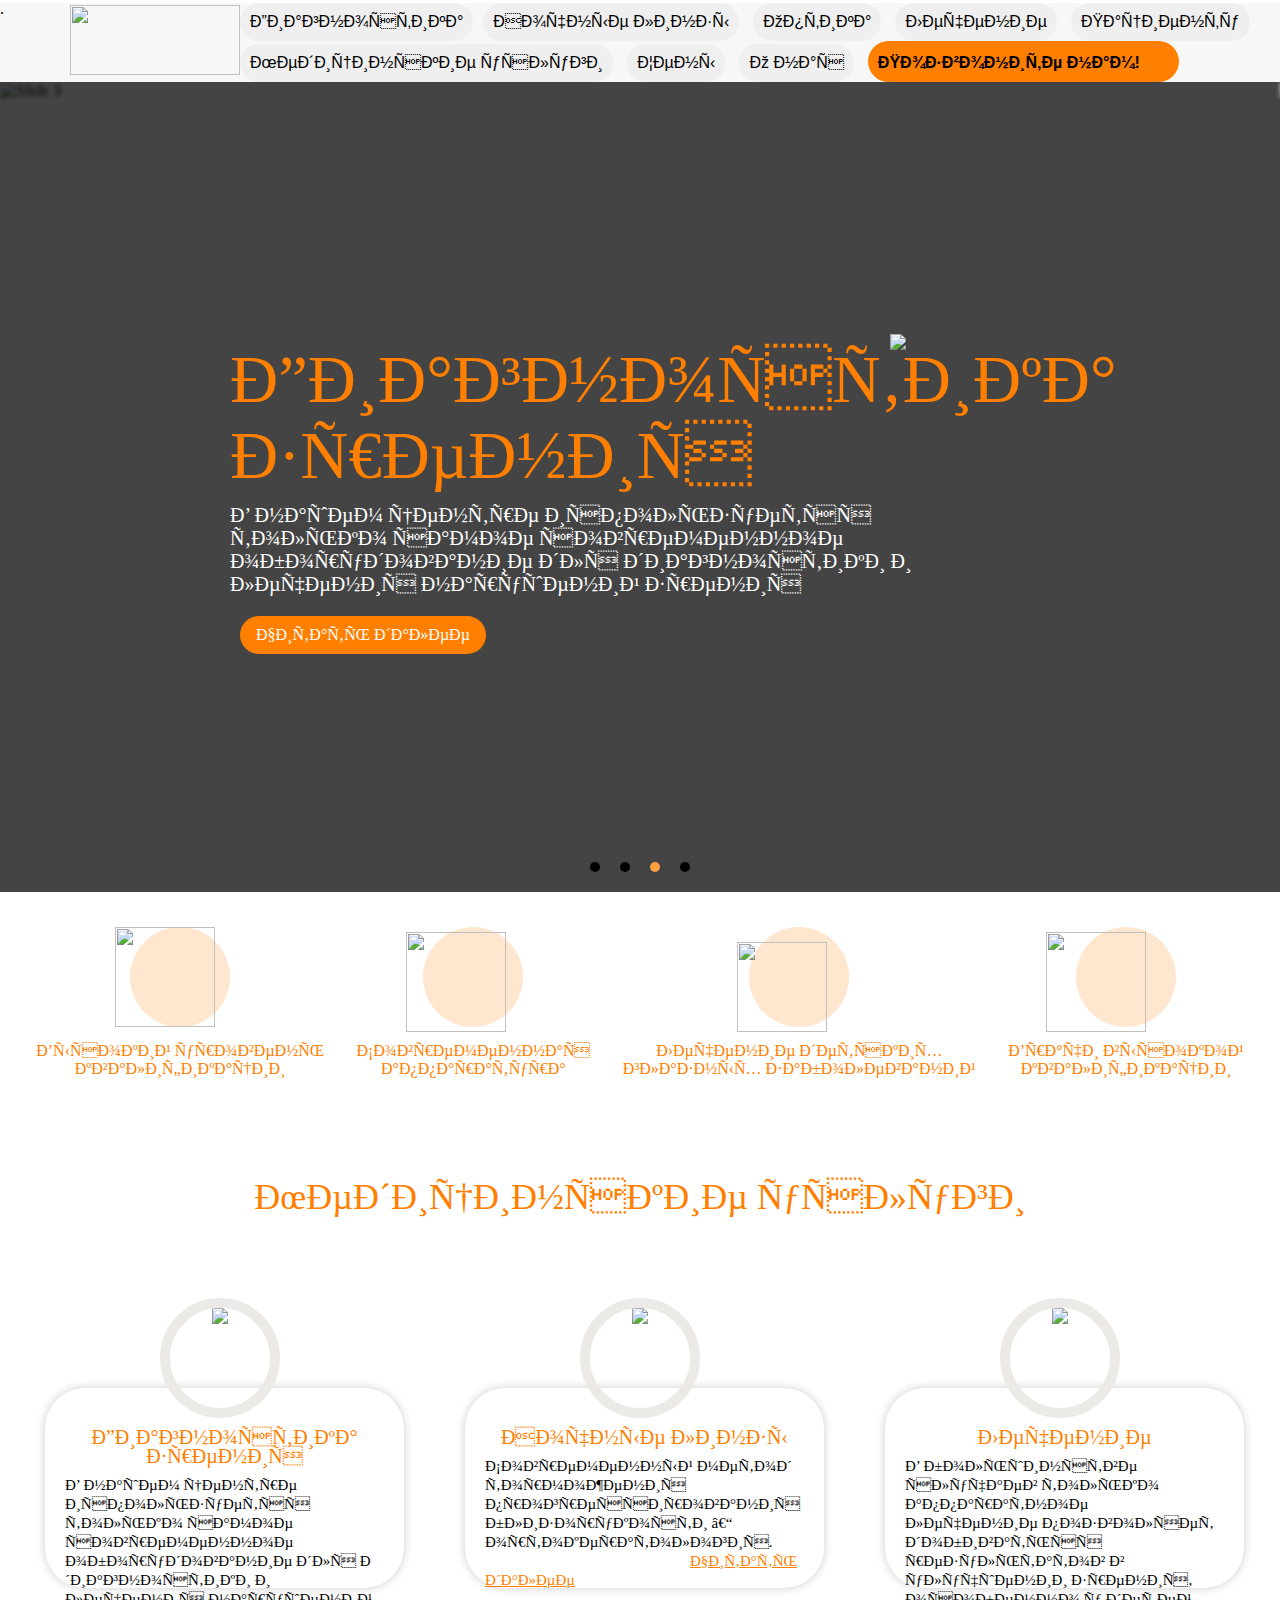
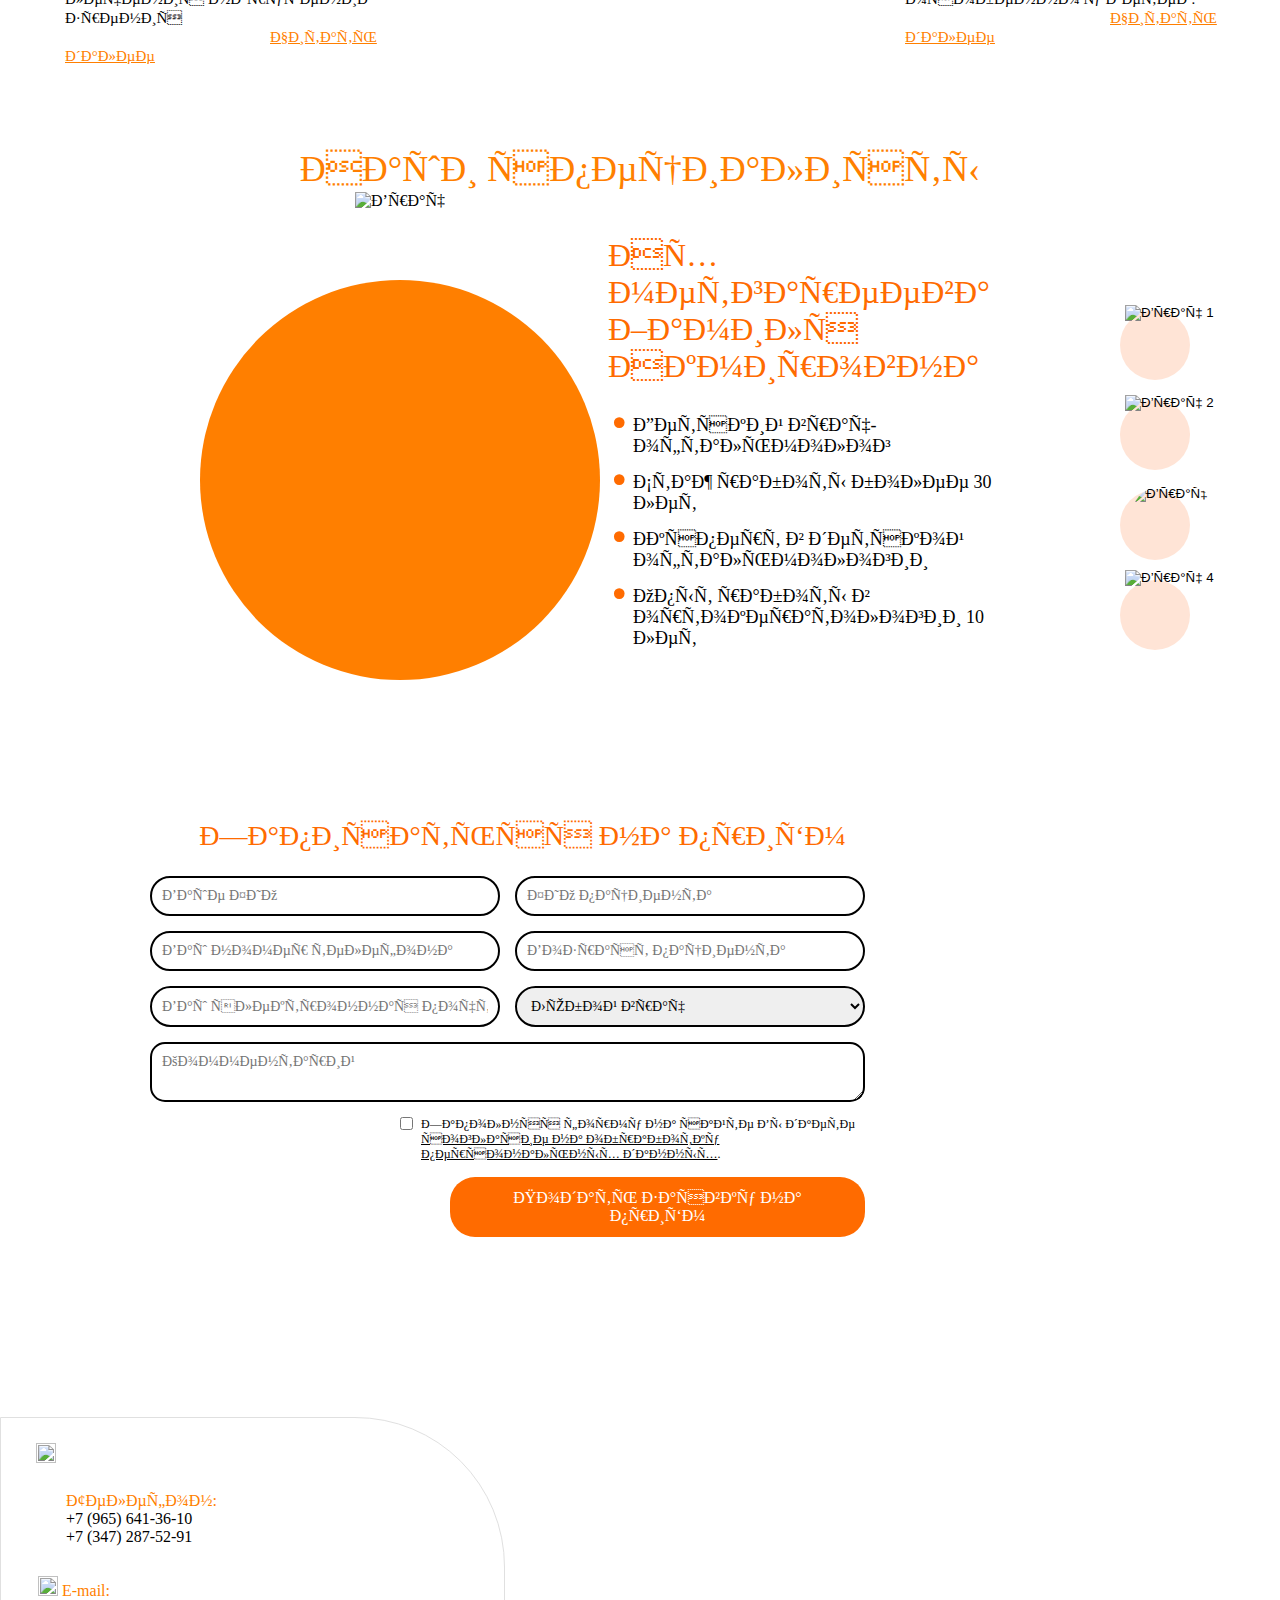
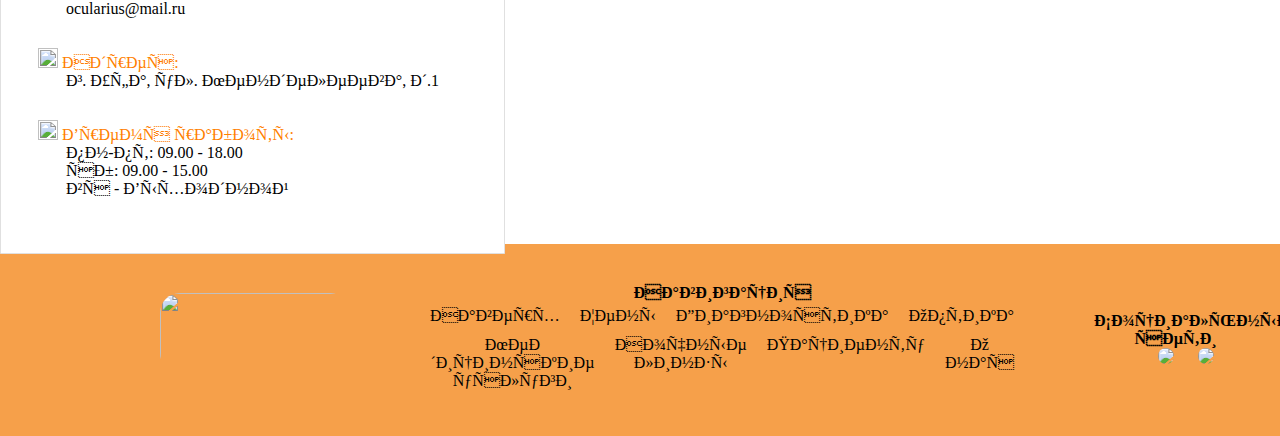
==== commit 54970cbb: "index.html" ====
--- a/index.html
+++ b/index.html
@@ -60,8 +60,8 @@
             </div>
           </div>
           <div class="dropdown">
-            <a style="color: black; text-decoration: none;" href="index2.html#lech">Лечение</a></button>
-          </div>
+            <button class="dropbtn">  <a style="color: black; text-decoration: none;" href="index2.html#lech">Лечение</a></button>
+          </div> </div>
           <div class="dropdown">
             <button class="dropbtn">Пациенту</button>
             <div class="dropdown-content">
@@ -108,6 +108,7 @@
           </div>
 
         </nav>
+
       </header>
 
       <div class="carousel">
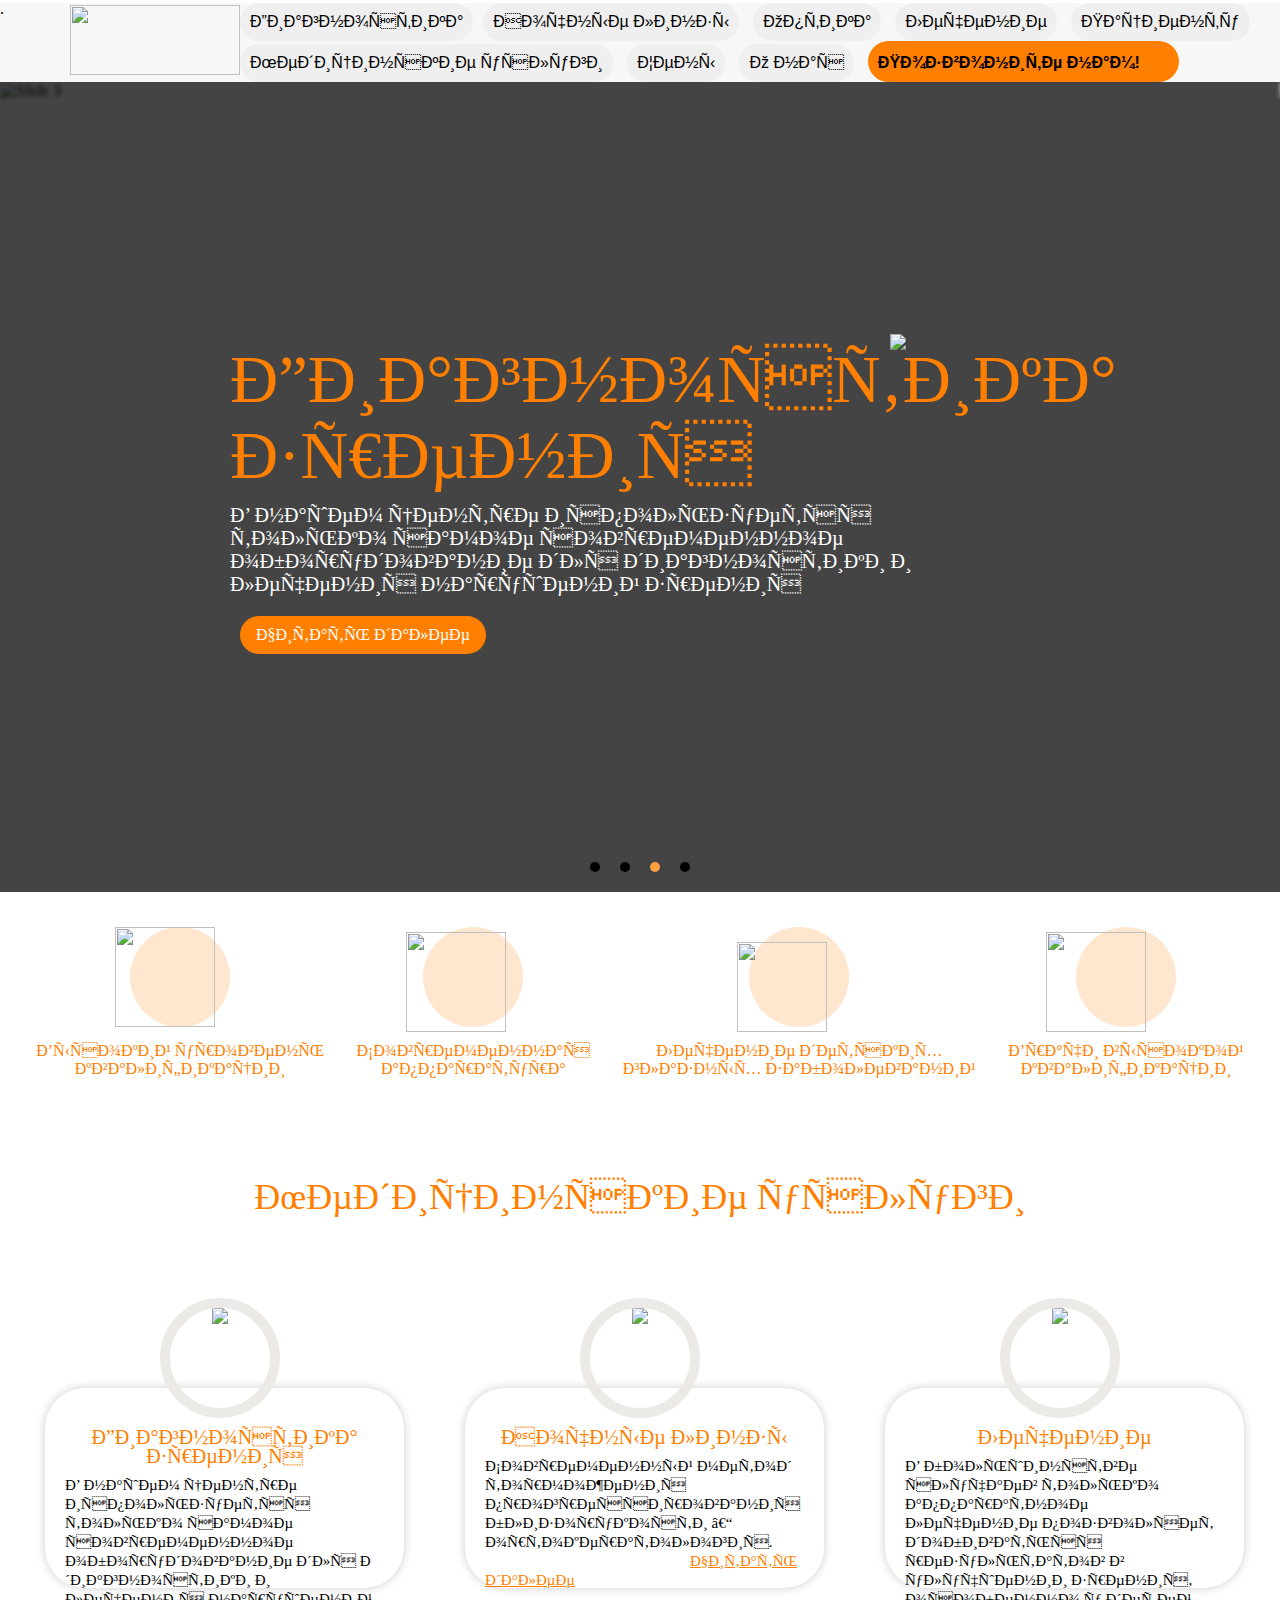
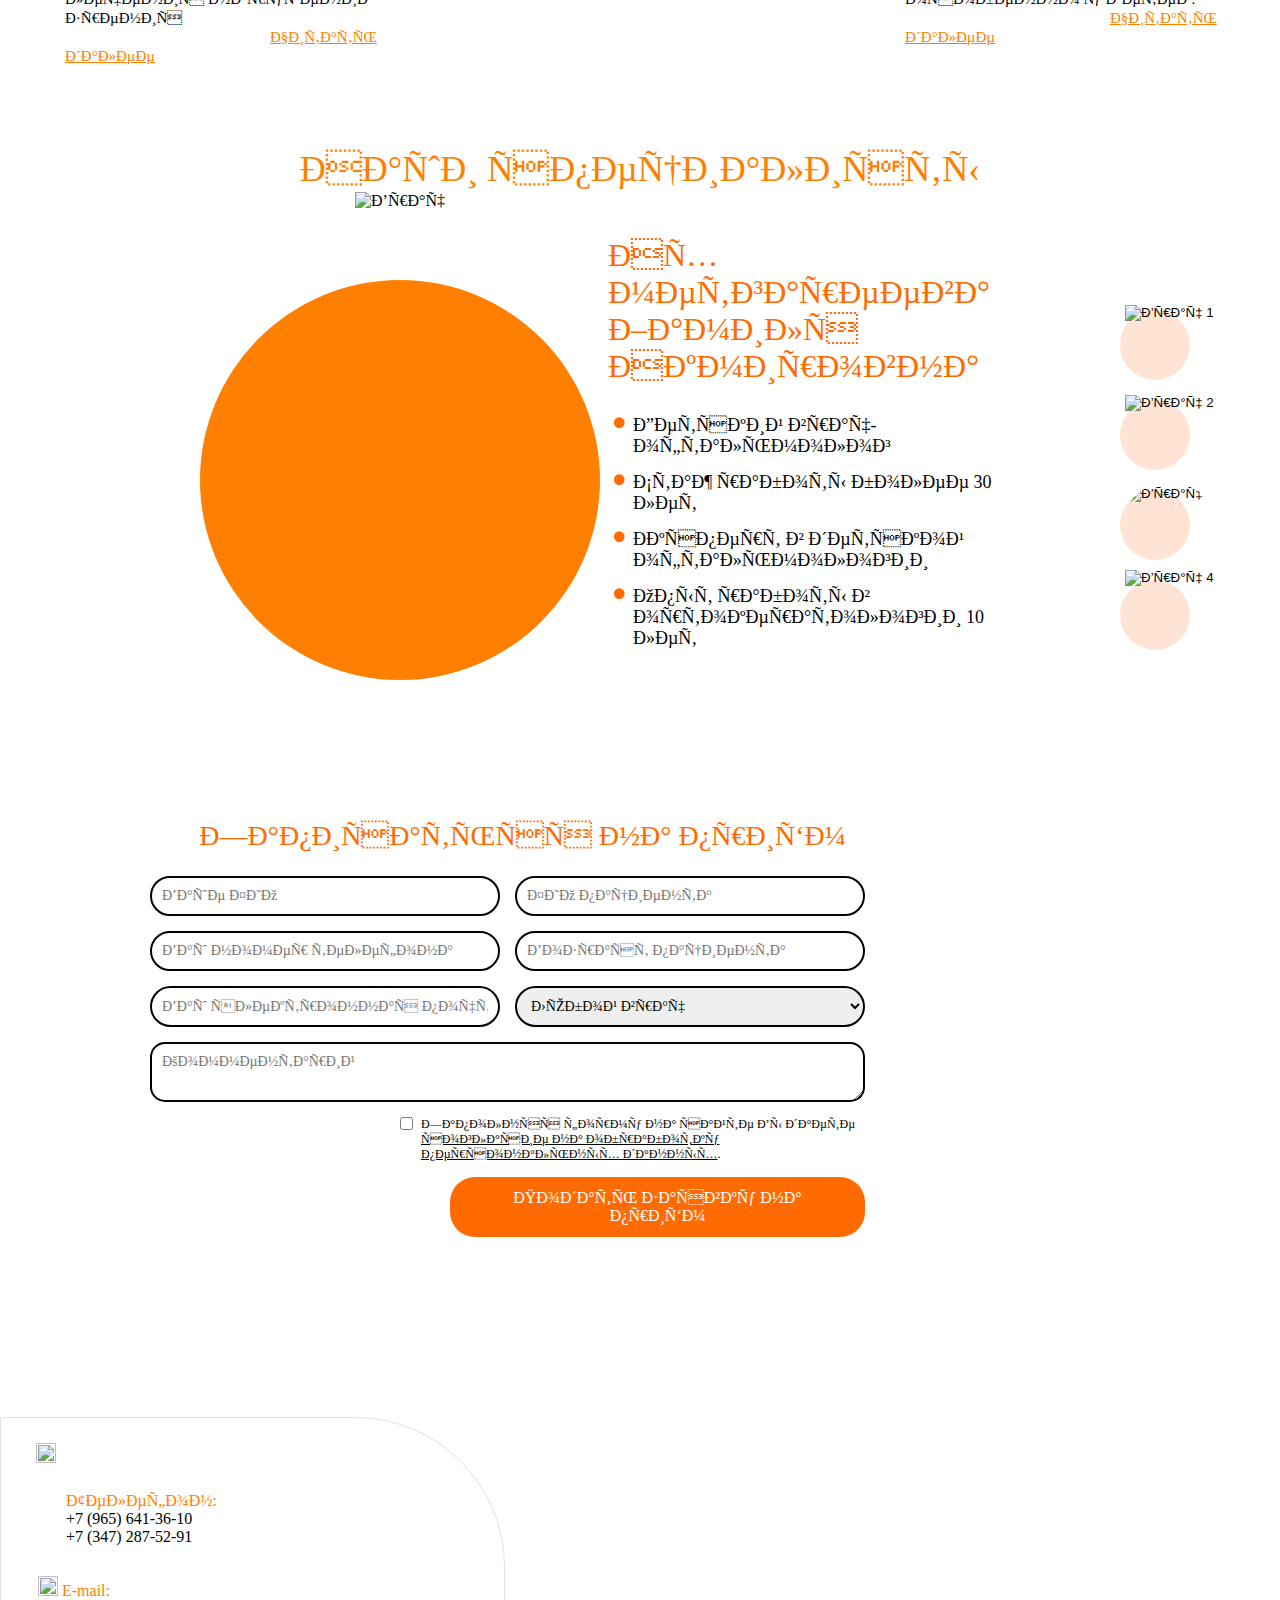
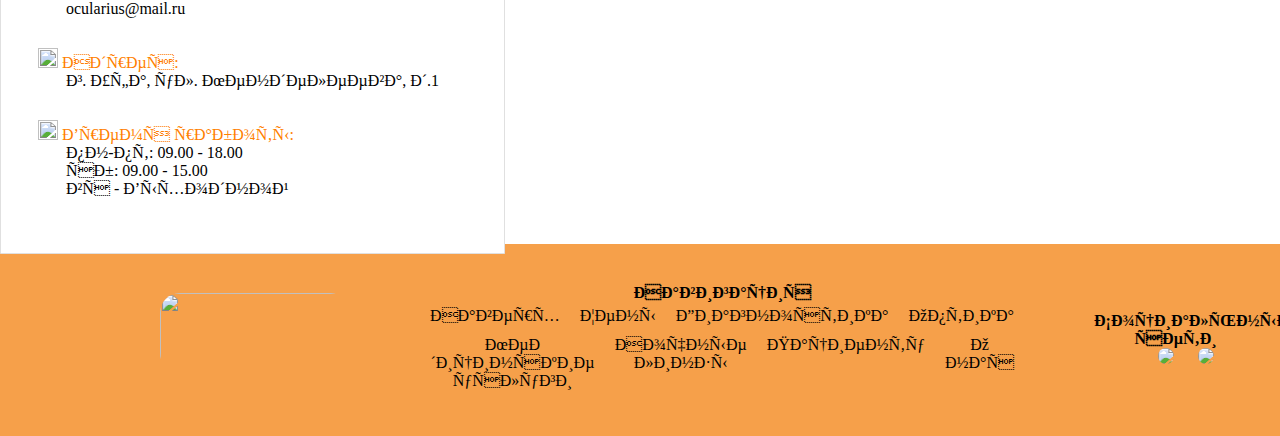
==== commit 8823f034: "index.html" ====
--- a/index.html
+++ b/index.html
@@ -27,6 +27,16 @@
         left: 0;
         top: -53px;
     }}
+
+
+
+
+
+
+
+
+
+    
     </style>
   <body>
     <header class="header">
@@ -34,8 +44,12 @@
             <img src="https://sun9-24.userapi.com/impg/ZdV6MuSjlvpN7Gyr4Q9ZpUCHiGf28WlhMKDZqA/iOKbH7ZKZww.jpg?size=396x152&quality=95&sign=0194fe7e068a37b6994c512e1079011a&type=album"
             width="170" height="70" />
         </a>
+      
+       <nav class="nav-items">
        
-       <nav class="nav-items">
+
+
+
             <div class="dropdown">
                 <button class="dropbtn">Диагностика</button>
                 <div class="dropdown-content">
@@ -105,9 +119,19 @@
               <a href="tel:+7 (965) 641-36-10">+7 (965) 641-36-10</a>
               <a href="tel:+7 (347) 287-52-91">+7 (347) 287-52-91</a>
             </div>
-          </div>
+
+
+        </div>
+
 
         </nav>
+
+       
+
+        
+
+
+
 
       </header>
 
@@ -126,7 +150,7 @@
                     <span class="slide-text11">Ночные линзы</span>
                     <span class="slide-text2">Применение ортолинз повышает функциональные показатели,</br>способствует снижению зрительного утомления и дает полную </br>свободу днем.</span>
                   
-                    <a href="#" class="slide-button1"> Читать далее </a>
+                    <a href="index8.html" class="slide-button1"> Читать далее </a>
                     <img  src="https://psv4.userapi.com/s/v1/d/tDT-TQsQ_BXEzHeAMNVRC--ziRcLusoTg3fVFdH2p1XQM0nx55W_TC9-Ee1r7jrI_oEKVRokId2PiYZP-PAOtm3B667evy1bhQCPFVUPZD0ahtjbu3GdGA/3.png"  class="side-image">
 
                 </div>
@@ -142,7 +166,7 @@
                     <span class="slide-text12">Оптика</span>
                     <span class="slide-text2">Грамотные оптики-консультанты помогут подобрать оправу </br>и изготовить очки.</span>
                   
-                    <a href="#" class="slide-button"> Читать далее </a>
+                    <a href="index6.html" class="slide-button"> Читать далее </a>
                     
                     <img src="https://psv4.userapi.com/s/v1/d/73uUnBpFhpLgBCoEhUsMqxsPkMdQ-UUImWQ6kAFvFplbIg9FazzIaI7cUUKRm0m1RnkmYetv4ygMS9CEdgaVfOe1bSGz-UWAqsLhBLydu9E7i50gk4Vq9w/1.png"  class="side-image">
 
@@ -174,7 +198,7 @@
                     <span class="slide-text14">Лечение патологии зрения</span>
                     <span class="slide-text24">Мы исправляем нарушение зрения с помощью аппаратного лечения.</br> Такой вид лечения наиболее эффективен в детском возрасте.</span>
                   
-                    <a href="#" class="slide-button4"> Читать далее </a>
+                    <a href="index2.html#lech" class="slide-button4"> Читать далее </a>
                     <img  src="https://psv4.userapi.com/s/v1/d/Dst4muWDWLAy3-vZFZGKN2nq5K_r0oYlv0dFj3MVitW6jwY9sIgkRA2iD-RQ4OLR7Yd_ew9fg5B7fjeQs5evPeD4H0ybKiCCExlxHPPpw1eLZ_ALOHMO5g/2.png"  class="side-image">
 
                 </div>
@@ -263,7 +287,7 @@
                 <h3>Ночные линзы</h3>
                 <div class="h2">
                     Современный метод торможения прогрессирования близорукости – ортокератология.</br>
-                    <a href="#">Читать далее</a>
+                    <a href="index8.html">Читать далее</a>
                 </div>
             </div>
         </div>
@@ -283,7 +307,7 @@
                 <h3>Лечение</h3>
                 <div class="h2">
                     В большинстве случаев только аппаратное лечение позволяет добиваться результатов в улучшении зрения, особенно у детей.</br>
-                  <a href="#">Читать далее</a>
+                  <a href="index2.html#lech">Читать далее</a>
               </div>
             </div>
         </div>
@@ -320,8 +344,8 @@
                 <img style=" margin-top: -40px;" src="https://psv4.userapi.com/s/v1/d/B-CzMdCMoTjA6y3KZMhlXsG6ugCJv9kuY3Ww6fENzP63Z_rjv05sI1D8Bq42Wf0mLg6NzLsYNoVaQonP7Y7d_X41P61GxwfbPTABVNyGuVeacK2IdISR-Q/shatoe_novoe_foto_bahtiayrova-no-bg-preview_carve_photos.png" alt="Врач 2">
             </button>
             <button class="doctor-button" onclick="changeDoctor(2)">
-                <img  style=" margin-top: -39px;    margin-left: -25px;          border-radius: 35%;
- width: auto; height: 11%; " src="https://psv4.userapi.com/s/v1/d/gShw3ClS_eRjOzGK-ChHHER3MRF3ERCSmrAv39fbrqzLMmw6O3v6XSf3GH8gG5qE67vYta8jJIhm1RVO1vo7HkdjKLWY26FAQvk2n8o6vXauC0BEmliaTA/shatoe_foto_rafikova-no-bg-preview_carve_photos.png" alt="Врач 3">
+                <img  style=" margin-top: -39px;        border-radius: 35%;
+  " src="https://psv4.userapi.com/s/v1/d/gShw3ClS_eRjOzGK-ChHHER3MRF3ERCSmrAv39fbrqzLMmw6O3v6XSf3GH8gG5qE67vYta8jJIhm1RVO1vo7HkdjKLWY26FAQvk2n8o6vXauC0BEmliaTA/shatoe_foto_rafikova-no-bg-preview_carve_photos.png" alt="Врач 3">
             </button>
             <button class="doctor-button" onclick="changeDoctor(3)">
                 <img style=" margin-top: -45px;" src="https://psv4.userapi.com/s/v1/d/Z9xeTEUofa0y6aaljWAalz-lkqN26QMSLRLtdiHS8NiOgRLs9eACzEFrw9OrnKNUQEXDdfwS5v1AgVhaxkxWyY2UUTA7geCwIHzy1j8PBksg1wmsHSoBRg/shatoe_foto_baibylatovoi-no-bg-preview_carve_photos.png" alt="Врач 4">
@@ -514,27 +538,31 @@
             <img src="https://sun9-24.userapi.com/impg/ZdV6MuSjlvpN7Gyr4Q9ZpUCHiGf28WlhMKDZqA/iOKbH7ZKZww.jpg?size=396x152&quality=95&sign=0194fe7e068a37b6994c512e1079011a&type=album"
             width="210" height="100" />
         </div>
-        <div class="bottom-links">
+       <div class="bottom-links">
             <div class="links">
                 <span>Навигация</span><br>
                 <div class="nav-links">
                     <a href="#">Наверх</a>
-                    <a href="#">Цены</a>
-                    <a href="#">Диагностика</a>
-                    <a href="#">Оптика</a>
+                    <a href="index3.html">Цены</a>
+                    <a href="index2.html">Диагностика</a>
+                    <a href="index6.html">Оптика</a>
                 </div>
                 <div class="nav-links">
-                    <a href="#med">Медицинские услуги</a>
-                    <a href="#">Ночные линзы</a>
-                    <a href="#">Пациенту</a>
-                    <a href="#">О нас</a>
+                    <a href="index.html#med">Медицинские услуги</a>
+                    <a href="index8.html">Ночные линзы</a>
+                    <a href="index4.html">Пациенту</a>
+                    <a href="index7.html">О нас</a>
                 </div>
             </div>
             <div class="links">
                 <span>Социальные сети</span><br>
                 <span>
-                  <a href="https://wa.me/79656413610"> <img src="https://artstroidom.ru/userfls/editor/large/2383_whap.png" width="35" height="auto" />
-                </a>  <a href="https://vk.com/oculariusufa"><img src="https://bioschool.pnpi.nrcki.ru/wp-content/uploads/2022/11/vkontakte-png-1024x1024.png" width="35" height="auto" />
+                  <a href="https://wa.me/79656413610"> 
+                    <img src="https://pypi-camo.freetls.fastly.net/04b7ff55ad3145f1de8abeff3b27344388178ff4/68747470733a2f2f7265732e636c6f7564696e6172792e636f6d2f646b68656c79736b742f696d6167652f75706c6f61642f76313639373431313037302f77686174736170705f6c6f676f5f696e737874752e706e67" 
+                    width="57" height="auto" />
+                </a>  <a href="https://vk.com/oculariusufa">
+                    <img src="https://bioschool.pnpi.nrcki.ru/wp-content/uploads/2022/11/vkontakte-png-1024x1024.png" 
+                    width="38" height="auto" />
                     </a></span>
             </div>
         </div>
--- a/index.css
+++ b/index.css
@@ -9,6 +9,7 @@
     border-radius: 10px;
     overflow: hidden;
   }
+
   body {
   margin: 0;
   box-sizing: border-box;
@@ -495,23 +496,29 @@
         }
 
 
-@media (max-width: 800px) {   
-
-
-   
-
-     
+        @media (max-width: 1024px) {
+
+          
+            
+            body {
+            margin: 0 0 0 0;
+            box-sizing: border-box;
+            overflow-x: hidden;
+            }
+            
+            
     .carousel {
         position: relative;
-        width: 100vw;
+        width: auto;
         overflow: hidden;
+        height: 1050px;
+
         }
         
         .carousel-images {
         display: flex;
         transition: transform 0.10s ease;
-        background: #000;
-        
+        background: #000000;
         }
         
         .slide {
@@ -522,10 +529,11 @@
         
         .carousel-images img {
         width: 100%;
-        height: 100%;
+        height: 1050px;
         object-fit: cover;
         opacity: 500%;
         filter: blur(2px)
+        
         }
         
         input[type="radio"] {
@@ -576,10 +584,11 @@
         position: absolute;
         bottom: 0;
         left: 0;
-        width: 100%;
+        top: -10px;
+        bottom: 900px;
+        height: 1050px;
         background-color: rgba(0, 0, 0, 0.733);
         color: white;
-        padding: 10px;
         display: flex;
         justify-content: space-between;
         align-items: center;
@@ -602,168 +611,212 @@
         }
        
         .slide-text1 {
+        font-size: 55pt;
+        font-family: 'Days';
+        color: #FF7F00;
+        margin: 0;
+        text-align: center;
+        margin-top: -45px;
+        margin-left: 130px;
+        }
+
+        .slide-text2 {
+        font-size: 16pt;
+        font-family: 'Inter';
+        color: #ffffff;
+        text-align: center;
+        margin: 10px 0 0px 100px;
+        margin-left: 70px;
+
+        }
+        
+        .slide-button {
+        background-color: #FF7F00;
+        color: rgb(255, 255, 255);
+        padding: 15px 17px;
+        border: none;
+        cursor: pointer;
+        border-radius: 30px;
+        font-family: 'Days';
+        margin: 15px 0px 0px 340px ;
+        display: block;
+        text-align: center;
+        text-decoration: none;
+        display: inline-block;
+        }
+
+        .slide-content img{
+        width: 300px;
+        height: auto;
+        margin: -725px 80px 650px 270px;
+        filter: blur(0px)
+    }
+
+
+
+    .slide-content4 {
+        display: flex;
+        flex-direction: column;
+        align-items: flex-start;
+        width: 750px;
+        height: 1200px;
+        
+        margin: 50px 0 0px 90px;
+        }
+       
+        .slide-text14 {
         font-size: 45pt;
         font-family: 'Days';
         color: #FF7F00;
         margin: 0;
         text-align: center;
-        margin-top: 210px;
-        margin-left: 90px;
-
-        }
-
-        .slide-text2 {
-        font-size: 10pt;
+        margin-top: -45px;
+        margin-left: 130px;
+        }
+
+        .slide-text24 {
+        font-size: 16pt;
         font-family: 'Inter';
         color: #ffffff;
         text-align: center;
-        margin: 10px 0 0px 130px;
-        }
-        
-        .slide-button {
+        margin: 10px 0 0px 100px;
+        margin-left: 70px;
+
+        }
+        
+        .slide-button4 {
         background-color: #FF7F00;
         color: rgb(255, 255, 255);
-        padding: 10px 16px;
+        padding: 15px 17px;
         border: none;
         cursor: pointer;
         border-radius: 30px;
         font-family: 'Days';
-        margin: 10px 0px 0px 240px ;
+        margin: 15px 0px 0px 340px ;
         display: block;
         text-align: center;
         text-decoration: none;
         display: inline-block;
         }
-        .slide-content img{
+
+        .slide-content4 img{
         width: 300px;
         height: auto;
-        margin: -545px 80px 650px 150px;
+        margin: -725px 80px 650px 270px;
         filter: blur(0px)
     }
 
 
-
-    .slide-content4 {
+        
+        
+        
+
+    .slide-content2 {
         display: flex;
         flex-direction: column;
         align-items: flex-start;
-        width: 600px;
+        width: 750px;
         height: 1200px;
-        margin: 50px 0 0px 0px;
-
-        
-        }
-        .slide-text14 {
-            font-size: 35pt;
-            font-family: 'Days';
-            color: #FF7F00;
-            margin: 0;
-            text-align: center;
-            margin-top: 270px; 
-            margin-left: 130px;
-
-            }
-            .slide-text24 {
-                font-size: 10pt;
-                font-family: 'Inter';
-                color: #ffffff;
-                text-align: center;
-                margin: 10px 0 0px 180px;
-                }
-                .slide-button4 {
-                    background-color: #FF7F00;
-                    color: rgb(255, 255, 255);
-                    padding: 10px 16px;
-                    border: none;
-                    cursor: pointer;
-                    border-radius: 30px;
-                    font-family: 'Days';
-                    margin: 10px 0px 0px 300px ;
-                    display: block;
-                    text-align: center;
-                    text-decoration: none;
-                    display: inline-block;
-                    }
-                    .slide-content4 img{
-                    width: 350px;
-                    height: auto;
-                    margin-left: 190px;
-                    margin-top: -580px;           
-                    filter: blur(0px)
-                }  
-
-
-                .slide-content2 {
-                    display: flex;
-                    flex-direction: column;
-                    align-items: flex-start;
-                    width: 750px;
-                    height: 1200px;
-                    
-                    margin: 50px 0 0px 50px;
-                    }
-                    .slide-text12 {
-                    font-size: 50pt;
-                    font-family: 'Days';
-                    color: #FF7F00;
-                    margin: 0;
-                    text-align: center;
-                    margin-top: 270px; 
-                    margin-left: 190px;
-                    }
-                    
-                    .slide-content2 img{
-                    width: 350px;
-                    height: auto;
-                    margin: -130px 80px 650px 570px;
-                    margin-left: 160px; 
-                    margin-top: -540px;
-                    filter: blur(-0px)
-            
-                }
-
-                .slide-content1 {
-                    display: flex;
-                    flex-direction: column;
-                    align-items: flex-start;
-                    width: 750px;
-                    height: 1200px;
-                    
-                    margin: 50px 0 0px 50px;
-                    }
-                    .slide-text11 {
-                    font-size: 50pt;
-                    font-family: 'Days';
-                    color: #FF7F00;
-                    margin: 0;
-                    text-align: center;
-                    margin-top: 250px; 
-                    margin-left: 60px;
-                    }
-                    
-                    .slide-content1 img{
-                    width: 350px;
-                    height: auto;
-                    margin: -130px 80px 650px 570px;
-                    margin-left: 160px; 
-                    margin-top: -540px;
-                    filter: blur(-0px)
-            
-                }
-                .slide-button1 {
-                    background-color: #FF7F00;
-                    color: rgb(255, 255, 255);
-                    padding: 10px 16px;
-                    border: none;
-                    cursor: pointer;
-                    border-radius: 30px;
-                    font-family: 'Days';
-                    margin: 10px 0px 0px 240px ;
-                    display: block;
-                    text-align: left;
-                    text-decoration: none;
-                    display: inline-block;
-                    }
+        
+        margin: 50px 0 0px 90px;
+        }
+       
+        .slide-text12 {
+        font-size: 55pt;
+        font-family: 'Days';
+        color: #FF7F00;
+        margin: 0;
+        text-align: center;
+        margin-top: -45px;
+        margin-left: 280px;
+        }
+
+        .slide-text2 {
+        font-size: 16pt;
+        font-family: 'Inter';
+        color: #ffffff;
+        text-align: center;
+        margin: 10px 0 0px 100px;
+        margin-left: 70px;
+
+        }
+        
+        .slide-button {
+        background-color: #FF7F00;
+        color: rgb(255, 255, 255);
+        padding: 15px 17px;
+        border: none;
+        cursor: pointer;
+        border-radius: 30px;
+        font-family: 'Days';
+        margin: 15px 0px 0px 340px ;
+        display: block;
+        text-align: center;
+        text-decoration: none;
+        display: inline-block;
+        }
+
+        .slide-content2 img{
+        width: 300px;
+        height: auto;
+        margin: -625px 80px 650px 270px;
+        filter: blur(0px)
+    }
+
+
+
+    .slide-content1 {
+        display: flex;
+        flex-direction: column;
+        align-items: flex-start;
+        width: 750px;
+        height: 1200px;
+        
+        margin: 50px 0 0px 90px;
+        }
+       
+        .slide-text11 {
+        font-size: 45pt;
+        font-family: 'Days';
+        color: #FF7F00;
+        margin: 0;
+        text-align: center;
+        margin-top: -45px;
+        margin-left: 135px;
+        }
+
+        .slide-text2 {
+        font-size: 16pt;
+        font-family: 'Inter';
+        color: #ffffff;
+        text-align: center;
+        margin: 10px 0 0px 100px;
+        margin-left: 70px;
+
+        }
+        
+        .slide-button1 {
+        background-color: #FF7F00;
+        color: rgb(255, 255, 255);
+        padding: 15px 17px;
+        border: none;
+        cursor: pointer;
+        border-radius: 30px;
+        font-family: 'Days';
+        margin: 15px 0px 0px 340px ;
+        display: block;
+        text-align: center;
+        text-decoration: none;
+        display: inline-block;
+        }
+
+        .slide-content1 img{
+        width: 300px;
+        height: auto;
+        margin: -625px 80px 650px 270px;
+        filter: blur(0px)
+    }
+
             
 }
 
@@ -1013,11 +1066,17 @@
     background-color: #ff8533;
 }
 
-@media (max-width: 800px) {
+@media (max-width: 1024px) {
     .background-container {
-        background-image: none;
-        padding: 15px;
-        min-height: auto;
+        background-color: #ffffff;
+background-image: none;
+        background-repeat: no-repeat;
+        background-size: contain;
+        padding: 15px 30px 30px 30px;
+        width: 100%;
+        max-width: 1520px;
+        height: auto;
+        min-height: 1100px;
     }
 
     .form-container {
@@ -1048,6 +1107,8 @@
         margin-left: auto;
         margin-right: auto;
         display: block;
+        background-color: #ff8533;
+
     }
 
     .background-container h1 {
@@ -1190,7 +1251,7 @@
 
     }
 
-
+  
     
     h1 {
         color: #FF7F00;
@@ -1239,16 +1300,27 @@
     .doctor-details li {
         text-align: left;
         font-family: 'Inter';
-
-
-    }
-
+        margin-left: 200px;
+
+
+    }
+   
     .sidebar {
         flex-direction: row;
         flex-wrap: wrap;
         justify-content: center;
-        margin-top: 30px;
-    }
+        margin-top: 10px;
+    }
+    .doctor-button img {
+        width: auto;
+        height: 130px; 
+        position: absolute; 
+        margin-left: -60px;
+        margin-top: -95px;
+    
+    }
+    
+ 
 }
 /*карты*/
 
@@ -1399,4 +1471,3 @@
 
 
 
-
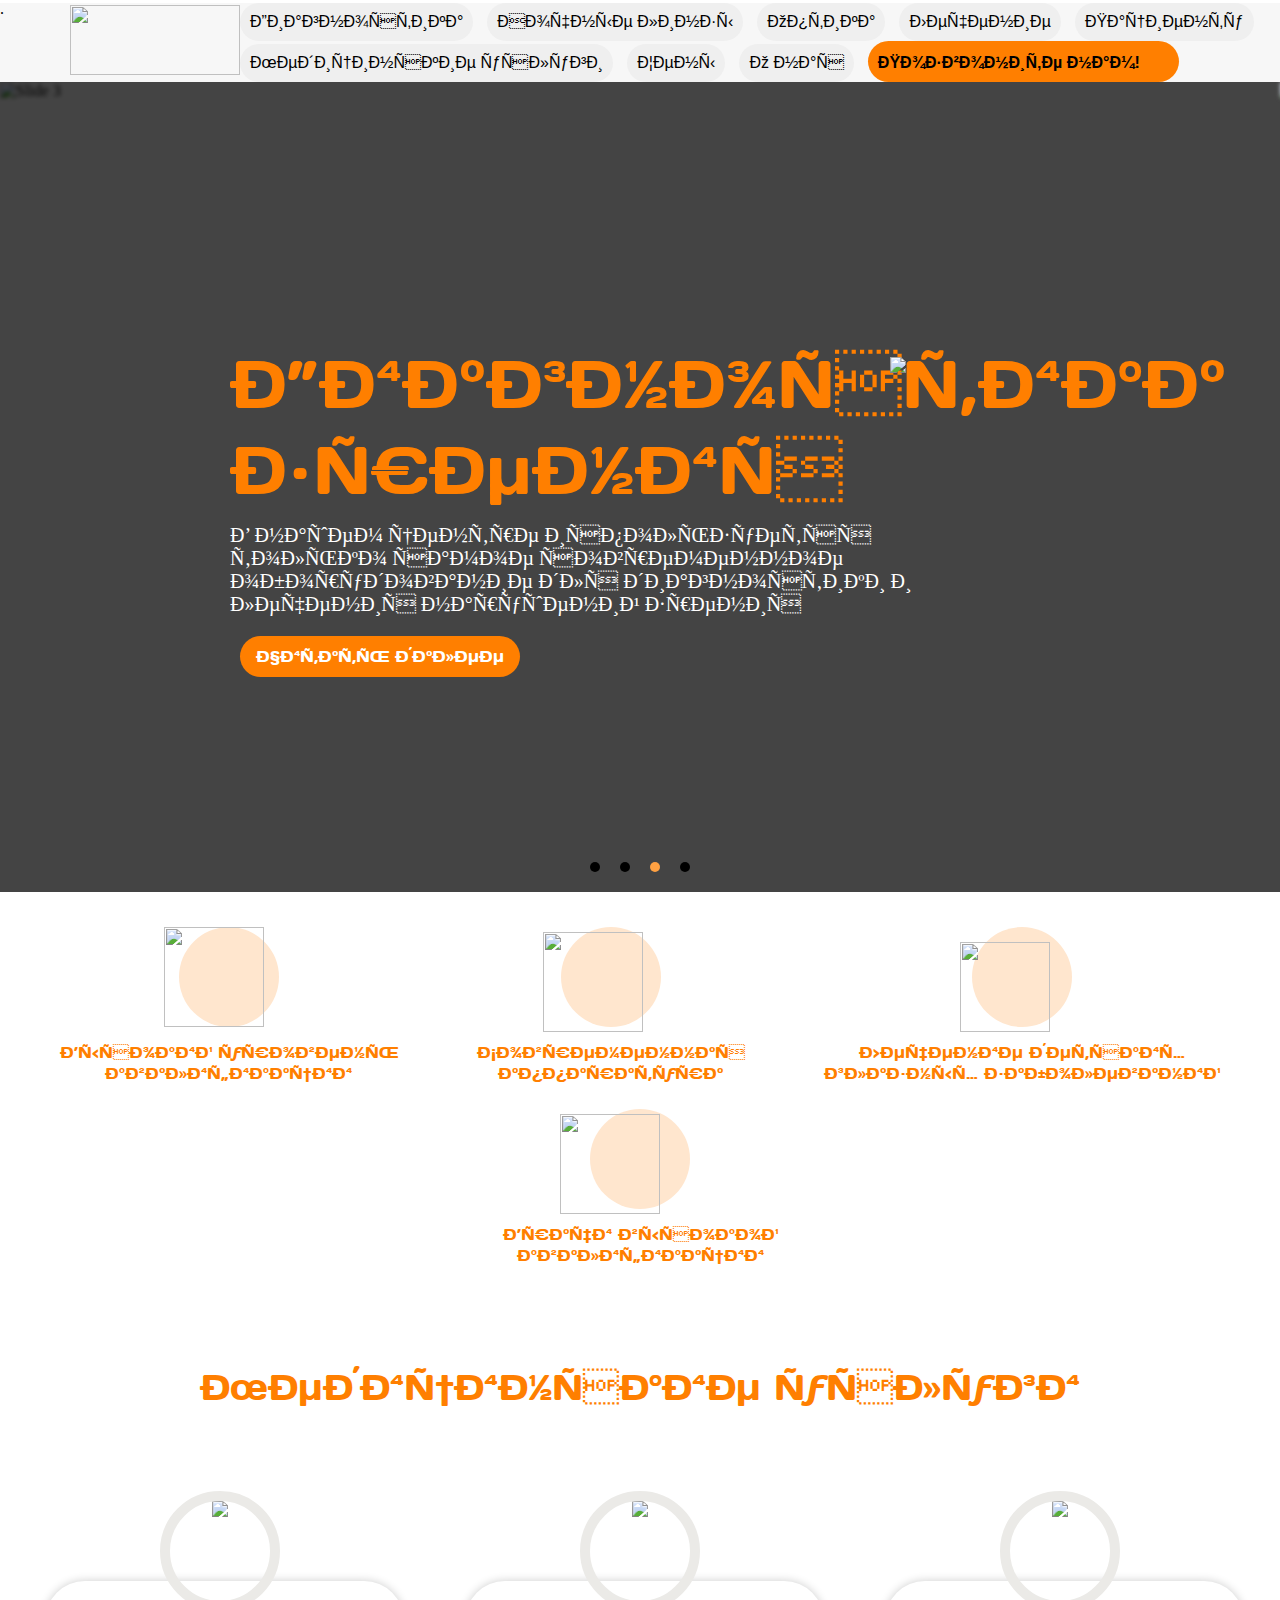
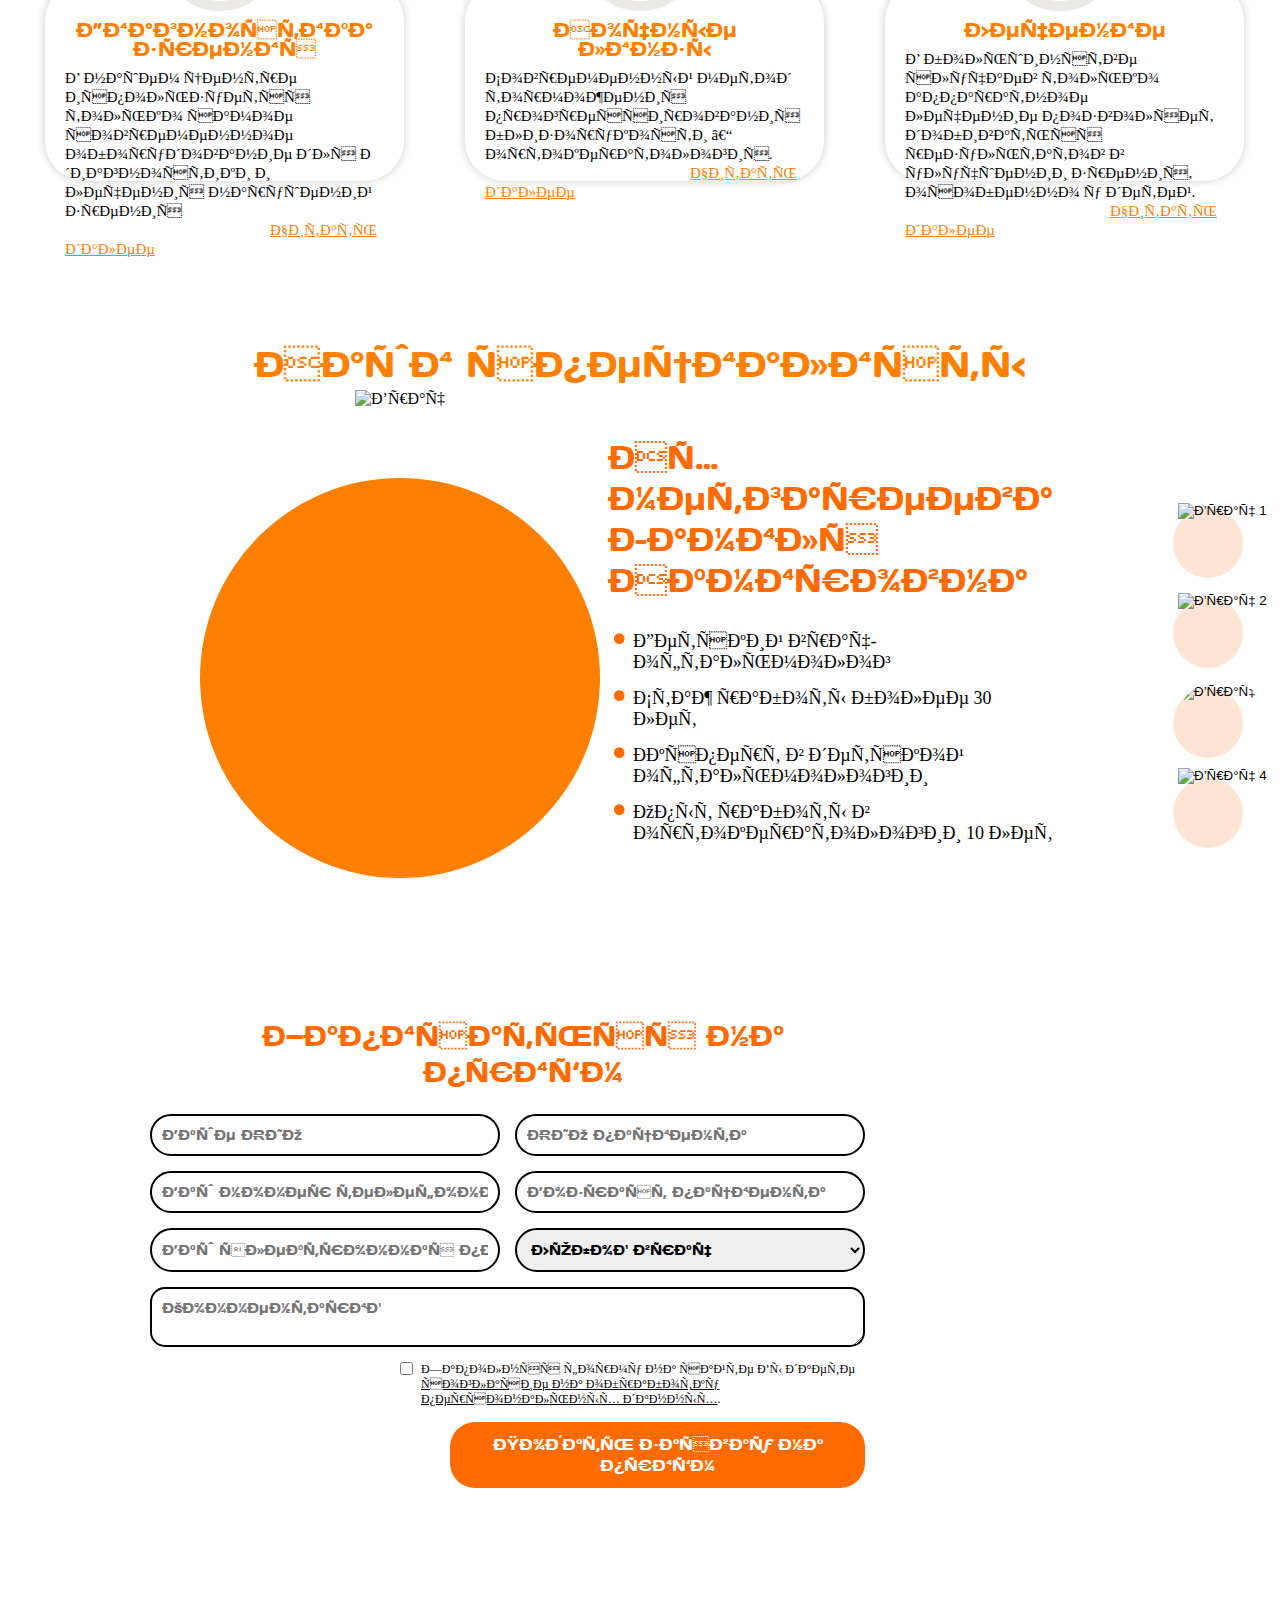
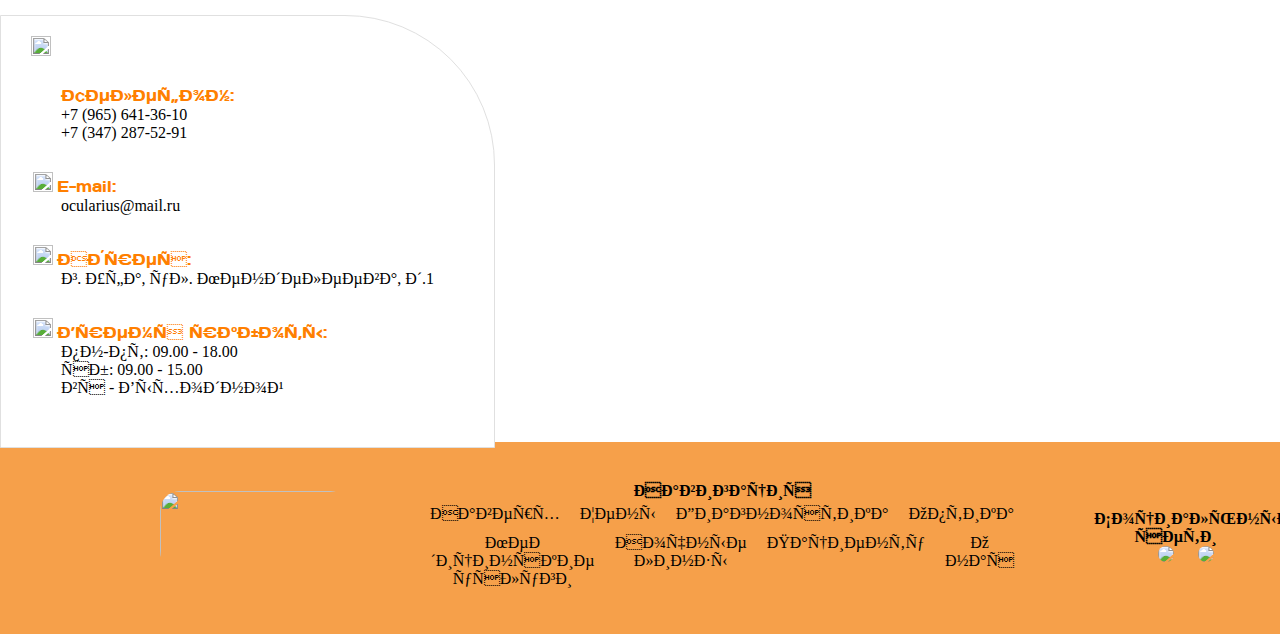
==== commit a263f39b: "index.html" ====
--- a/index.html
+++ b/index.html
@@ -2,6 +2,7 @@
 <html >
   <head>
         <meta http-equiv="Content-Type" content="text/html; charset=1251">
+        <meta name="viewport" content="width=device-width, initial-scale=0.8">
 
     <title>"Окуляриус" офтальмологический центр </title>
 
@@ -32,7 +33,336 @@
 
 
 
-
+    @media (max-width: 768px) {
+
+          
+            
+body {
+margin: 0 0 0 0;
+box-sizing: border-box;
+overflow-x: hidden;
+}
+
+
+.carousel {
+position: relative;
+width: auto;
+overflow: hidden;
+height: 740px;
+
+}
+
+.carousel-images {
+display: flex;
+transition: transform 0.10s ease;
+background: #000000; 
+}
+
+.slide {
+min-width: 100vw;
+height: 90vh;
+position: relative;
+}
+
+.carousel-images img {
+width: 100%;
+height: 750px;
+object-fit: cover;
+opacity: 500%;
+
+filter: blur(2px)
+
+
+}
+
+input[type="radio"] {
+display: none;
+}
+
+#slide1:checked ~ .carousel-images {
+transform: translateX(0);
+}
+
+#slide2:checked ~ .carousel-images {
+transform: translateX(-100%);
+}
+
+#slide3:checked ~ .carousel-images {
+transform: translateX(-200%);
+}
+
+#slide4:checked ~ .carousel-images {
+transform: translateX(-300%);
+}
+
+.buttons {
+position: absolute;
+bottom: 20px;
+left: 50%;
+transform: translateX(-50%);
+display: flex;
+}
+
+.buttons label {
+cursor: pointer;
+padding: 5px;
+margin: 0 10px;
+background-color: rgb(0, 0, 0);
+border-radius: 150%;
+transition: background-color 0.9s;
+}
+
+#slide1:checked ~ .buttons label[for="slide1"],
+#slide2:checked ~ .buttons label[for="slide2"],
+#slide3:checked ~ .buttons label[for="slide3"],
+#slide4:checked ~ .buttons label[for="slide4"] {
+background-color: #ffa142;
+}
+
+.slide-overlay {
+position: absolute;
+bottom: 0;
+left: 0;
+top: -10px;
+bottom: 900px;
+height: 900px;
+background-color: rgba(0, 0, 0, 0.733);
+color: white;
+display: flex;
+justify-content: space-between;
+align-items: center; 
+}
+
+.slide-text {
+font-size: 1.2em;
+margin: 10px 10px 650px 10px;
+
+}
+
+.slide-content {
+display: flex;
+flex-direction: column;
+align-items: flex-start;
+width: 760px;
+height: 1200px;
+
+margin: -150px 0 0px -200px;
+}
+
+.slide-text1 {
+font-size: 35pt;
+font-family: 'Days';
+color: #FF7F00;
+margin: 0;
+text-align: center;
+margin-top: -45px;
+margin-left: 260px;
+
+}
+
+.slide-content .slide-text2 {
+        font-size: 10pt;
+        font-family: 'Inter';
+        color: #ffffff;
+        text-align: center;
+        margin: 10px 0 0px 100px;
+        margin-left: 230px;
+
+        }
+        
+        .slide-content .slide-button {
+        background-color: #FF7F00;
+        color: rgb(255, 255, 255);
+        padding: 15px 17px;
+        border: none;
+        cursor: pointer;
+        border-radius: 30px;
+        font-family: 'Days';
+        margin: 15px 0px 0px ;
+        display: block;
+        text-align: center;
+        text-decoration: none;
+        display: inline-block;
+        margin-left: 350px;
+
+        }
+
+        .slide-content img{
+        width: 300px;
+        height: auto;
+        margin: -555px 80px 650px 270px;
+        filter: blur(0px)
+    }
+
+
+
+    .slide-content4 {
+        display: flex;
+flex-direction: column;
+align-items: flex-start;
+width: 760px;
+height: 1200px;
+
+margin: -150px 0 0px -200px;
+        }
+       
+        .slide-text14 {
+        font-size: 30pt;
+        font-family: 'Days';
+        color: #FF7F00;
+        text-align: center;
+        margin-top: -45px;
+        margin-left: 200px;
+
+        }
+
+        .slide-text24 {
+            font-size: 10pt;
+        font-family: 'Inter';
+        color: #ffffff;
+        text-align: center;
+        margin: 10px 0 0px 100px;
+        margin-left: 210px;
+
+        }
+        
+        .slide-button4 {
+            background-color: #FF7F00;
+        color: rgb(255, 255, 255);
+        padding: 15px 17px;
+        border: none;
+        cursor: pointer;
+        border-radius: 30px;
+        font-family: 'Days';
+        margin: 15px 0px 0px ;
+        display: block;
+        text-align: center;
+        text-decoration: none;
+        display: inline-block;
+        margin-left: 350px;
+        }
+
+        .slide-content4 img{
+            width: 300px;
+        height: auto;
+        margin: -555px 80px 650px 270px;
+        filter: blur(0px)
+    }
+
+
+        
+        
+        
+
+    .slide-content2 {
+        display: flex;
+flex-direction: column;
+align-items: flex-start;
+width: 760px;
+height: 1200px;
+
+margin: -150px 0 0px -200px;
+        }
+       
+        .slide-text12 {
+            font-size: 35pt;
+font-family: 'Days';
+color: #FF7F00;
+margin: 0;
+text-align: center;
+margin-top: -45px;
+margin-left: 340px;
+        }
+
+        .slide-content2   .slide-text2 {
+            font-size: 10pt;
+        font-family: 'Inter';
+        color: #ffffff;
+        text-align: center;
+        margin: 10px 0 0px 100px;
+        margin-left: 230px;
+
+        }
+        
+        .slide-button {
+            background-color: #FF7F00;
+        color: rgb(255, 255, 255);
+        padding: 15px 17px;
+        border: none;
+        cursor: pointer;
+        border-radius: 30px;
+        font-family: 'Days';
+        margin: 15px 0px 0px ;
+        display: block;
+        text-align: center;
+        text-decoration: none;
+        display: inline-block;
+        margin-left: 350px;
+        }
+
+        .slide-content2 img{
+        width: 300px;
+        height: auto;
+        margin: -505px 80px 650px 270px;
+        filter: blur(0px)
+    }
+
+
+
+    .slide-content1 {
+        display: flex;
+flex-direction: column;
+align-items: flex-start;
+width: 760px;
+height: 1200px;
+
+margin: -150px 0 0px -200px;
+        }
+       
+        .slide-text11 {
+            font-size: 35pt;
+font-family: 'Days';
+color: #FF7F00;
+margin: 0;
+text-align: center;
+margin-top: -45px;
+margin-left: 240px;
+        }
+
+        .slide-content1 .slide-text2 {
+            font-size: 10pt;
+        font-family: 'Inter';
+        color: #ffffff;
+        text-align: center;
+        margin: 10px 0 0px 100px;
+        margin-left: 220px;
+        }
+        
+        .slide-button1 {
+            background-color: #FF7F00;
+        color: rgb(255, 255, 255);
+        padding: 15px 17px;
+        border: none;
+        cursor: pointer;
+        border-radius: 30px;
+        font-family: 'Days';
+        margin: 15px 0px 0px ;
+        display: block;
+        text-align: center;
+        text-decoration: none;
+        display: inline-block;
+        margin-left: 350px;
+        }
+
+        .slide-content1 img{
+            width: 300px;
+        height: auto;
+        margin: -505px 80px 650px 270px;
+        filter: blur(0px)
+    }
+
+
+}
 
 
 
@@ -45,86 +375,87 @@
             width="170" height="70" />
         </a>
       
-       <nav class="nav-items">
-       
-
-
-
-            <div class="dropdown">
-                <button class="dropbtn">Диагностика</button>
-                <div class="dropdown-content">
-                  <a href="index2.html">Диагностика</a>
-                  <a href="index2.html#com">Комплексная диагностика</a>
-                  <a href="index2.html#lech">Лечение</a>
-                  <a href="index2.html#ad">Адаптационное лечение</a>
-                </div>
-              </div><div class="dropdown">
-            <button class="dropbtn">Ночные линзы</button>
-            <div class="dropdown-content">
-              <a href="index8.html">Ночные линзы</a>
-              <a href="index8.html#sert">Сертификаты</a>
-            </div>
-          </div>
-          <div class="dropdown">
-            <button class="dropbtn">Оптика</button>
-            <div class="dropdown-content">
-                <a href="index6.html#sol">Солнечные очки</a>
-                <a href="index6.html#opr">Оправы</a>
-                <a href="index6.html#kon">Контакты</a>
-            </div>
-          </div>
-          <div class="dropdown">
-            <button class="dropbtn">  <a style="color: black; text-decoration: none;" href="index2.html#lech">Лечение</a></button>
-          </div> </div>
-          <div class="dropdown">
-            <button class="dropbtn">Пациенту</button>
-            <div class="dropdown-content">
-                <a href="index4.html">Информация по здоровью</a>
-                <a href="index4.html#glaz">Неотложная глазная помощь</a>
-                <a href="index4.html#bliz">Памятка по близорукости</a>
-                <a href="index4.html#amd">Памятка по амблиопии</a>
-                <a href="index4.html#tests">Тесты и упражнения</a>
-            </div>
-          </div>
-          <div class="dropdown">
-            <button class="dropbtn">Медицинские услуги</button>
-            <div class="dropdown-content">
-                <a href="index.html#med">Медицинские услуги</a>
-                <a href="index2.html">Диагностика зрения</a>
-                <a href="index8.html#">Ночные линзы</a>
-                <a href="index2.html#lech">Лечение</a>
-            </div>
-          </div>
-          <div class="dropdown">
-            <button class="dropbtn"><a style="color: black; text-decoration: none;" href="index3.html">Цены</a></button>
-
-          </div>
-          <div class="dropdown">
-            <button class="dropbtn">О нас</button>
-            <div class="dropdown-content">
-                <a href="index7.html">О клинике</a>
-                <a href="index7.html#ob">Оборудование</a>
-                <a href="index7.html#help">Неотложная глазная помощь</a>
-                <a href="index7.html#new">Новости клиники</a>
-            </div>
-          </div>
+      
+   
+        <nav>
+            <div class="hamburger" id="hamburger" onclick="toggleMenu()">
+                <div class="bar"></div>
+                <div class="bar"></div>
+                <div class="bar"></div>
+            </div>
         
-
-          <div class="dropdown1">
-            <button class="dropbtn1">Позвоните нам!
-                <img src="https://sun9-21.userapi.com/impg/PL-jxJNXevT_wXe9TEi0K-hwReTStzPwo1ydDA/bj_ccuUU8Xg.jpg?size=39x27&quality=95&sign=e01cf0c81f4a8850529b91bc9fcb392e&type=album"
-                width="25" height="17" />
-            </button>
-            <div class="dropdown-content1">
-              <a href="tel:+7 (965) 641-36-10">+7 (965) 641-36-10</a>
-              <a href="tel:+7 (347) 287-52-91">+7 (347) 287-52-91</a>
-            </div>
-
-
-        </div>
-
-
-        </nav>
+            <div class="nav-items" id="nav-items">
+                <div class="dropdown">
+                    <button class="dropbtn">Диагностика</button>
+                    <div class="dropdown-content">
+                        <a href="index2.html">Диагностика</a>
+                        <a href="index2.html#com">Комплексная диагностика</a>
+                        <a href="index2.html#lech">Лечение</a>
+                        <a href="index2.html#ad">Адаптационное лечение</a>
+                    </div>
+                </div>
+                <div class="dropdown">
+                    <button class="dropbtn">Ночные линзы</button>
+                    <div class="dropdown-content">
+                        <a href="index8.html">Ночные линзы</a>
+                        <a href="index8.html#sert">Сертификаты</a>
+                    </div>
+                </div>
+                <div class="dropdown">
+                    <button class="dropbtn">Оптика</button>
+                    <div class="dropdown-content">
+                        <a href="index6.html#sol">Солнечные очки</a>
+                        <a href="index6.html#opr">Оправы</a>
+                        <a href="index6.html#kon">Контакты</a>
+                    </div>
+                </div>
+                <div class="dropdown">
+                    <button class="dropbtn"><a style="color: black; text-decoration: none;" href="index2.html#lech">Лечение</a></button>
+                </div>
+                <div class="dropdown">
+                    <button class="dropbtn">Пациенту</button>
+                    <div class="dropdown-content">
+                        <a href="index4.html">Информация по здоровью</a>
+                        <a href="index4.html#glaz">Неотложная глазная помощь</a>
+                        <a href="index4.html#bliz">Памятка по близорукости</a>
+                        <a href="index4.html#amd">Памятка по амблиопии</a>
+                        <a href="index4.html#tests">Тесты и упражнения</a>
+                    </div>
+                  </div>
+                  <div class="dropdown">
+                      <button class="dropbtn">Медицинские услуги</button>
+                      <div class="dropdown-content">
+                          <a href="index.html#med">Медицинские услуги</a>
+                          <a href="index2.html">Диагностика зрения</a>
+                          <a href="index8.html#">Ночные линзы</a>
+                          <a href="index2.html#lech">Лечение</a>
+                      </div>
+                  </div>
+                  <div class="dropdown">
+                      <button class="dropbtn"><a style="color: black; text-decoration: none;" href="index3.html">Цены</a></button>
+                  </div>
+                  <div class="dropdown">
+                      <button class="dropbtn">О нас</button>
+                      <div class="dropdown-content">
+                          <a href="index7.html">О клинике</a>
+                          <a href="index7.html#ob">Оборудование</a>
+                          <a href="index7.html#help">Неотложная глазная помощь</a>
+                          <a href="index7.html#new">Новости клиники</a>
+                      </div>
+                  </div>
+                  <div class="dropdown1">
+                    <button class="dropbtn1">Позвоните нам!
+                        <img src="https://sun9-21.userapi.com/impg/PL-jxJNXevT_wXe9TEi0K-hwReTStzPwo1ydDA/bj_ccuUU8Xg.jpg?size=39x27&quality=95&sign=e01cf0c81f4a8850529b91bc9fcb392e&type=album"
+                        width="25" height="17" />
+                    </button>
+                    <div class="dropdown-content1">
+                      <a href="tel:+7 (965) 641-36-10">+7 (965) 641-36-10</a>
+                      <a href="tel:+7 (347) 287-52-91">+7 (347) 287-52-91</a>
+                    </div>
+                  </div>
+              </div>
+             
+          </nav>
 
        
 
@@ -560,7 +891,7 @@
                   <a href="https://wa.me/79656413610"> 
                     <img src="https://pypi-camo.freetls.fastly.net/04b7ff55ad3145f1de8abeff3b27344388178ff4/68747470733a2f2f7265732e636c6f7564696e6172792e636f6d2f646b68656c79736b742f696d6167652f75706c6f61642f76313639373431313037302f77686174736170705f6c6f676f5f696e737874752e706e67" 
                     width="57" height="auto" />
-                </a>  <a href="https://vk.com/oculariusufa">
+                </a>  <a href="https://vk.com/oculariusufa" class="l">
                     <img src="https://bioschool.pnpi.nrcki.ru/wp-content/uploads/2022/11/vkontakte-png-1024x1024.png" 
                     width="38" height="auto" />
                     </a></span>
@@ -736,7 +1067,12 @@
     });
 });
             </script>
-      
+      <script>
+        function toggleMenu() {
+            const navItems = document.getElementById('nav-items');
+            navItems.classList.toggle('active');
+        }
+      </script>
 
   </body>
 </html>
--- a/index.css
+++ b/index.css
@@ -1,4 +1,12 @@
 @charset "utf-8";
+@font-face {
+    font-family: 'Days';
+ src: url('Days.ttf') format('truetype');
+  font-weight: normal;
+ font-style: normal;
+}
+
+
 ::-webkit-scrollbar {
     background-color: #FFCB98;
     overflow: hidden;
@@ -33,6 +41,7 @@
   
   
 
+  
   /*верхушка*/
   .dropbtn {
     
@@ -128,6 +137,39 @@
 
 .dropdown1:hover .dropbtn {background-color: #FF7F00;}
 
+
+.hamburger {
+    display: none;
+    flex-direction: column;
+    cursor: pointer;
+    margin-left: auto;
+}
+
+.bar {
+    height: 3px;
+    width: 25px;
+    background-color: black;
+    margin: 3px 0;
+margin-right: 50px;
+}
+
+@media (max-width: 768px) {
+    .nav-items {
+        display: none; 
+        flex-direction: column;
+        width: 100%;
+    }
+
+    .nav-items.active {
+        display: flex; 
+    }
+
+    .hamburger {
+        display: flex; 
+    }
+}
+
+
 .copy img {
     color: #000000;
     font-weight: bold;
@@ -200,7 +242,7 @@
         justify-content: center;
     }
 
-    @media (max-width: 800px) {
+    @media (max-width: 1080px) {
         .footer {
             flex-direction: column; 
             align-items: center; 
@@ -221,7 +263,25 @@
         margin-left: 60px; 
 
         }
-    }
+      
+    }
+    @media (max-width: 1024px) {
+
+    .links img { 
+        border-radius: 300px;
+    height: auto;
+    align-items: center; 
+
+}
+.l {
+    align-items: center; 
+    margin-left: 35px; 
+
+}
+
+
+}
+
  /*карусель*/
 
  * {
@@ -233,21 +293,21 @@
     body {
     margin: 0;
     box-sizing: border-box;
-    
+
     overflow-x: hidden;
     }
     
     .carousel {
     position: relative;
     width: 100vw;
-    overflow: hidden;
+    overflow: hidden;   
+
     }
     
     .carousel-images {
     display: flex;
     transition: transform 0.10s ease;
     background: #000;
-    
     }
     
     .slide {
@@ -259,6 +319,7 @@
     .carousel-images img {
     width: 100%;
     height: 100%;
+    
     object-fit: cover;
     opacity: 500%;
     filter: blur(2px)
@@ -496,7 +557,7 @@
         }
 
 
-        @media (max-width: 1024px) {
+        @media (max-width: 1080px) {
 
           
             
@@ -586,7 +647,7 @@
         left: 0;
         top: -10px;
         bottom: 900px;
-        height: 1050px;
+        height: 1060px;
         background-color: rgba(0, 0, 0, 0.733);
         color: white;
         display: flex;
@@ -607,7 +668,7 @@
         width: 750px;
         height: 1200px;
         
-        margin: 50px 0 0px 90px;
+        margin: 50px 0 0px 130px;
         }
        
         .slide-text1 {
@@ -823,6 +884,334 @@
 
 
 
+
+@media  (max-width: 1000px) {
+
+          
+            
+    body {
+    margin: 0 0 0 0;
+    box-sizing: border-box;
+    overflow-x: hidden;
+    }
+    
+    
+.carousel {
+position: relative;
+width: auto;
+overflow: hidden;
+height: 1050px;
+
+}
+
+.carousel-images {
+display: flex;
+transition: transform 0.10s ease;
+background: #000000;
+}
+
+.slide {
+min-width: 100vw;
+height: 90vh;
+position: relative;
+}
+
+.carousel-images img {
+width: 100%;
+height: 1050px;
+object-fit: cover;
+opacity: 500%;
+filter: blur(2px)
+
+}
+
+input[type="radio"] {
+display: none;
+}
+
+#slide1:checked ~ .carousel-images {
+transform: translateX(0);
+}
+
+#slide2:checked ~ .carousel-images {
+transform: translateX(-100%);
+}
+
+#slide3:checked ~ .carousel-images {
+transform: translateX(-200%);
+}
+
+#slide4:checked ~ .carousel-images {
+transform: translateX(-300%);
+}
+
+.buttons {
+position: absolute;
+bottom: 20px;
+left: 50%;
+transform: translateX(-50%);
+display: flex;
+}
+
+.buttons label {
+cursor: pointer;
+padding: 5px;
+margin: 0 10px;
+background-color: rgb(0, 0, 0);
+border-radius: 150%;
+transition: background-color 0.9s;
+}
+
+#slide1:checked ~ .buttons label[for="slide1"],
+#slide2:checked ~ .buttons label[for="slide2"],
+#slide3:checked ~ .buttons label[for="slide3"],
+#slide4:checked ~ .buttons label[for="slide4"] {
+background-color: #ffa142;
+}
+
+.slide-overlay {
+position: absolute;
+bottom: 0;
+left: 0;
+top: -10px;
+bottom: 900px;
+height: 1060px;
+background-color: rgba(0, 0, 0, 0.733);
+color: white;
+display: flex;
+justify-content: space-between;
+align-items: center;
+}
+
+.slide-text {
+font-size: 1.2em;
+margin: 10px 10px 650px 10px;
+
+}
+
+.slide-content {
+display: flex;
+flex-direction: column;
+align-items: flex-start;
+width: 750px;
+height: 1200px;
+
+margin: 50px 0 0px 130px;
+}
+
+.slide-text1 {
+font-size: 55pt;
+font-family: 'Days';
+color: #FF7F00;
+margin: 0;
+text-align: center;
+margin-top: -45px;
+margin-left: 80px;
+}
+
+.slide-content .slide-text2 {
+font-size: 16pt;
+font-family: 'Inter';
+color: #ffffff;
+text-align: center;
+margin: 10px 0 0px 30px;
+
+}
+
+.slide-content .slide-button {
+background-color: #FF7F00;
+color: rgb(255, 255, 255);
+padding: 15px 17px;
+border: none;
+cursor: pointer;
+border-radius: 30px;
+font-family: 'Days';
+margin: 15px 0px 0px 280px ;
+
+display: block;
+text-align: center;
+text-decoration: none;
+display: inline-block;
+}
+
+.slide-content img{
+width: 300px;
+height: auto;
+margin: -725px 80px 650px 210px;
+filter: blur(0px)
+}
+
+
+
+.slide-content4 {
+display: flex;
+flex-direction: column;
+align-items: flex-start;
+width: 750px;
+height: 1200px;
+
+margin: 50px 0 0px 90px;
+}
+
+.slide-text14 {
+font-size: 45pt;
+font-family: 'Days';
+color: #FF7F00;
+margin: 0;
+text-align: center;
+margin-top: -45px;
+margin-left: 130px;
+}
+
+.slide-text24 {
+font-size: 16pt;
+font-family: 'Inter';
+color: #ffffff;
+text-align: center;
+margin: 10px 0 0px 100px;
+margin-left: 70px;
+
+}
+
+.slide-button4 {
+background-color: #FF7F00;
+color: rgb(255, 255, 255);
+padding: 15px 17px;
+border: none;
+cursor: pointer;
+border-radius: 30px;
+font-family: 'Days';
+margin: 15px 0px 0px 340px ;
+display: block;
+text-align: center;
+text-decoration: none;
+display: inline-block;
+}
+
+.slide-content4 img{
+width: 300px;
+height: auto;
+margin: -725px 80px 650px 270px;
+filter: blur(0px)
+}
+
+
+
+
+
+
+.slide-content2 {
+display: flex;
+flex-direction: column;
+align-items: flex-start;
+width: 750px;
+height: 1200px;
+
+margin: 50px 0 0px 90px;
+}
+
+.slide-text12 {
+font-size: 55pt;
+font-family: 'Days';
+color: #FF7F00;
+margin: 0;
+text-align: center;
+margin-top: -45px;
+margin-left: 280px;
+}
+
+.slide-text2 {
+font-size: 16pt;
+font-family: 'Inter';
+color: #ffffff;
+text-align: center;
+margin: 10px 0 0px 100px;
+margin-left: 70px;
+
+}
+
+.slide-button {
+background-color: #FF7F00;
+color: rgb(255, 255, 255);
+padding: 15px 17px;
+border: none;
+cursor: pointer;
+border-radius: 30px;
+font-family: 'Days';
+margin: 15px 0px 0px 340px ;
+display: block;
+text-align: center;
+text-decoration: none;
+display: inline-block;
+}
+
+.slide-content2 img{
+width: 300px;
+height: auto;
+margin: -625px 80px 650px 270px;
+filter: blur(0px)
+}
+
+
+
+.slide-content1 {
+display: flex;
+flex-direction: column;
+align-items: flex-start;
+width: 750px;
+height: 1200px;
+
+margin: 50px 0 0px 90px;
+}
+
+.slide-text11 {
+font-size: 45pt;
+font-family: 'Days';
+color: #FF7F00;
+margin: 0;
+text-align: center;
+margin-top: -45px;
+margin-left: 135px;
+}
+
+.slide-text2 {
+font-size: 16pt;
+font-family: 'Inter';
+color: #ffffff;
+text-align: center;
+margin: 10px 0 0px 100px;
+margin-left: 70px;
+
+}
+
+.slide-button1 {
+background-color: #FF7F00;
+color: rgb(255, 255, 255);
+padding: 15px 17px;
+border: none;
+cursor: pointer;
+border-radius: 30px;
+font-family: 'Days';
+margin: 15px 0px 0px 340px ;
+display: block;
+text-align: center;
+text-decoration: none;
+display: inline-block;
+}
+
+.slide-content1 img{
+width: 300px;
+height: auto;
+margin: -625px 80px 650px 270px;
+filter: blur(0px)
+}
+
+    
+}
+
+
+
+
  /*картинки и возможности*/
 
 
@@ -1066,7 +1455,7 @@
     background-color: #ff8533;
 }
 
-@media (max-width: 1024px) {
+@media (max-width: 1080px) {
     .background-container {
         background-color: #ffffff;
 background-image: none;
@@ -1244,7 +1633,7 @@
 
 }
 
-@media (max-width: 1024px) {
+@media (max-width: 1080px) {
     .containers {
         flex-direction: column;
         margin-left: 35px;
@@ -1322,48 +1711,112 @@
     
  
 }
+@media (max-width: 700px) {
+    .containers {
+        flex-direction: column;
+        margin-left: 35px;
+
+    }
+
+  
+    
+    h1 {
+        color: #FF7F00;
+        font-size: 36px;
+        font-family: 'Days';
+        font-weight: normal;
+        margin-top: 50px;
+        margin-bottom: 70px;
+        margin-left: 20px;
+
+        text-align: center;
+    }
+
+
+    
+
+    .doctor-photo-container,
+    .doctor-info,
+    .sidebar {
+        width: 100%;        
+
+    }
+    .doctor-photo {
+        width: 200px;
+        height: 200px;
+        border-radius: 50%;
+        background: #FF7F00;
+        position: relative; 
+    }
+    
+    .doctor-photo img {
+        width: auto;
+        height: 140%; 
+        position: absolute; 
+        top: 50%; 
+        left: 50%; 
+        transform: translate(-50%, -50%); 
+        margin-top: -8px;
+    }
+    
+   
+    .doctor-details li::before {
+        content: ".";
+        color: #FF6B00;
+        font-size: 70px;
+        position: absolute;
+        left: 0;
+        top: -53px;
+    }
+    .doctor-photo {
+        margin: 0 auto;
+    }
+
+    .doctor-info {
+        text-align: center;
+    }
+    .doctor-name {
+        color: #FF6B00;
+        font-size: 32px;
+        font-family: 'Days';
+        font-weight: normal;
+        margin-bottom: 15px;
+        margin-top: 20px;
+    
+    }
+    .doctor-details li {
+        text-align: left;
+        font-family: 'Inter';
+        margin-left: 30px;
+        margin-right: 50px;
+
+
+    }
+   
+    .sidebar {
+        flex-direction: row;
+        flex-wrap: wrap;
+        justify-content: center;
+        margin-top: -30px;
+
+    }
+    .doctor-button img {
+        width: auto;
+        height: 80px; 
+        position: absolute; 
+        margin-left: -30px;
+        margin-top: -55px;
+
+    }
+    .doctor-button{
+        margin-top: -55px;
+        margin-left: -35px;
+margin-right: 16px;
+    }
+ 
+}
 /*карты*/
 
-@media (max-width: 824px){
-    .background-container1 {
-        background-repeat: no-repeat;
-        background-size: contain;
-        width: 100%;
-        max-width: 1520px;
-        height: auto;
-        min-height: 500px;
-        margin-top: 450px;
-    }
-    #map {
-        position: relative;
-        width: 100%;
-        height: 534px;
-        margin-top: -430px; /* Смещаем карту вверх на 430px для десктопа */
-    }
-    
-    .info-box1 {
-        position: absolute;
-        top: 107px; /* Позиционируем информационный блок сверху на 107px для десктопа */
-        background-color: white;
-        border: 1px solid #e0e0e0;
-        border-radius: 0px 150px 0px 0px;
-        padding: 25px;
-        z-index: 10;
-    }
-    
-    .info-box1 strong {
-        font-family: 'Days';
-        color: #FF7F00;
-        font-weight: normal;
-    }
-    
-    .info-box1 p {
-        margin: 25px 40px 30px;
-        font-family: 'Inter';
-        color: #000000;
-        font-weight: normal;
-    }
-}
 
 
 #map {
@@ -1379,7 +1832,7 @@
     background-color: white;
     border: 1px solid #e0e0e0;
     border-radius: 0px 150px 0px 0px;
-    padding: 25px;
+    padding: 20px;
     z-index: 10;
 }
 
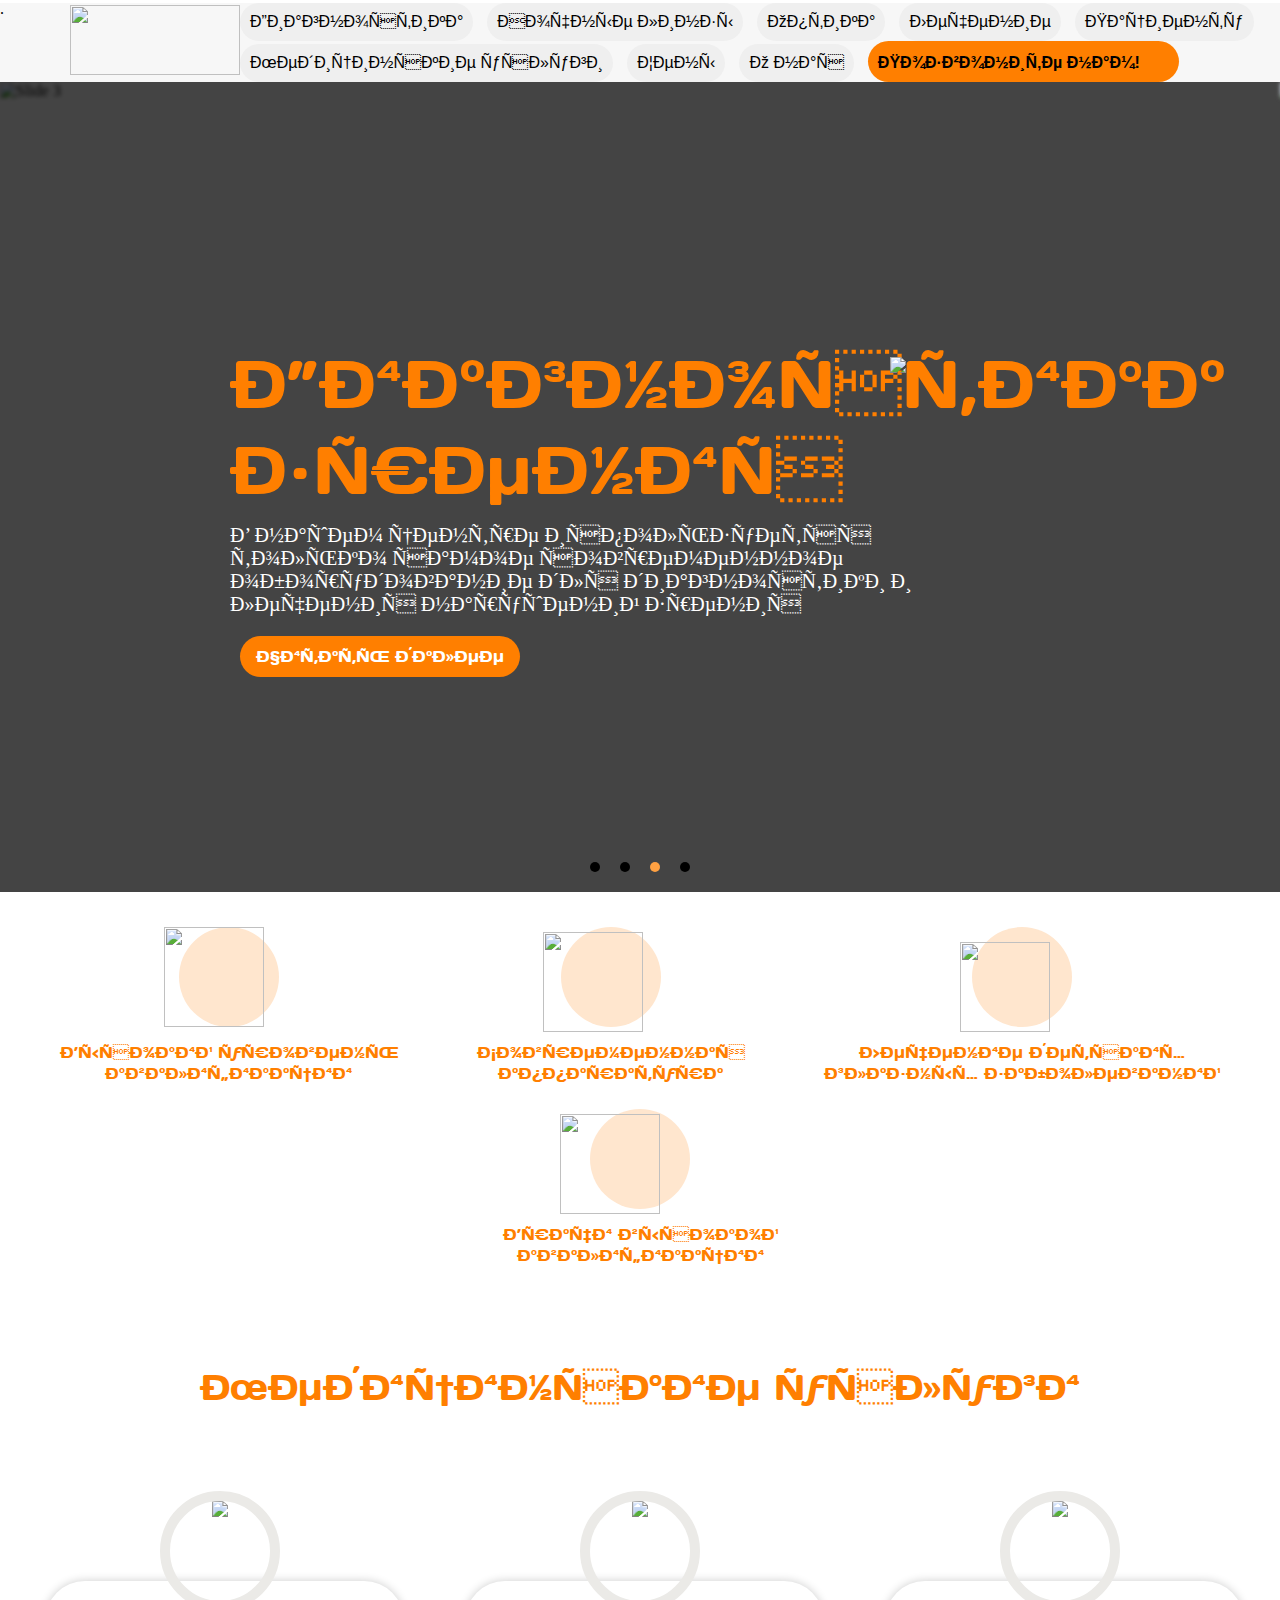
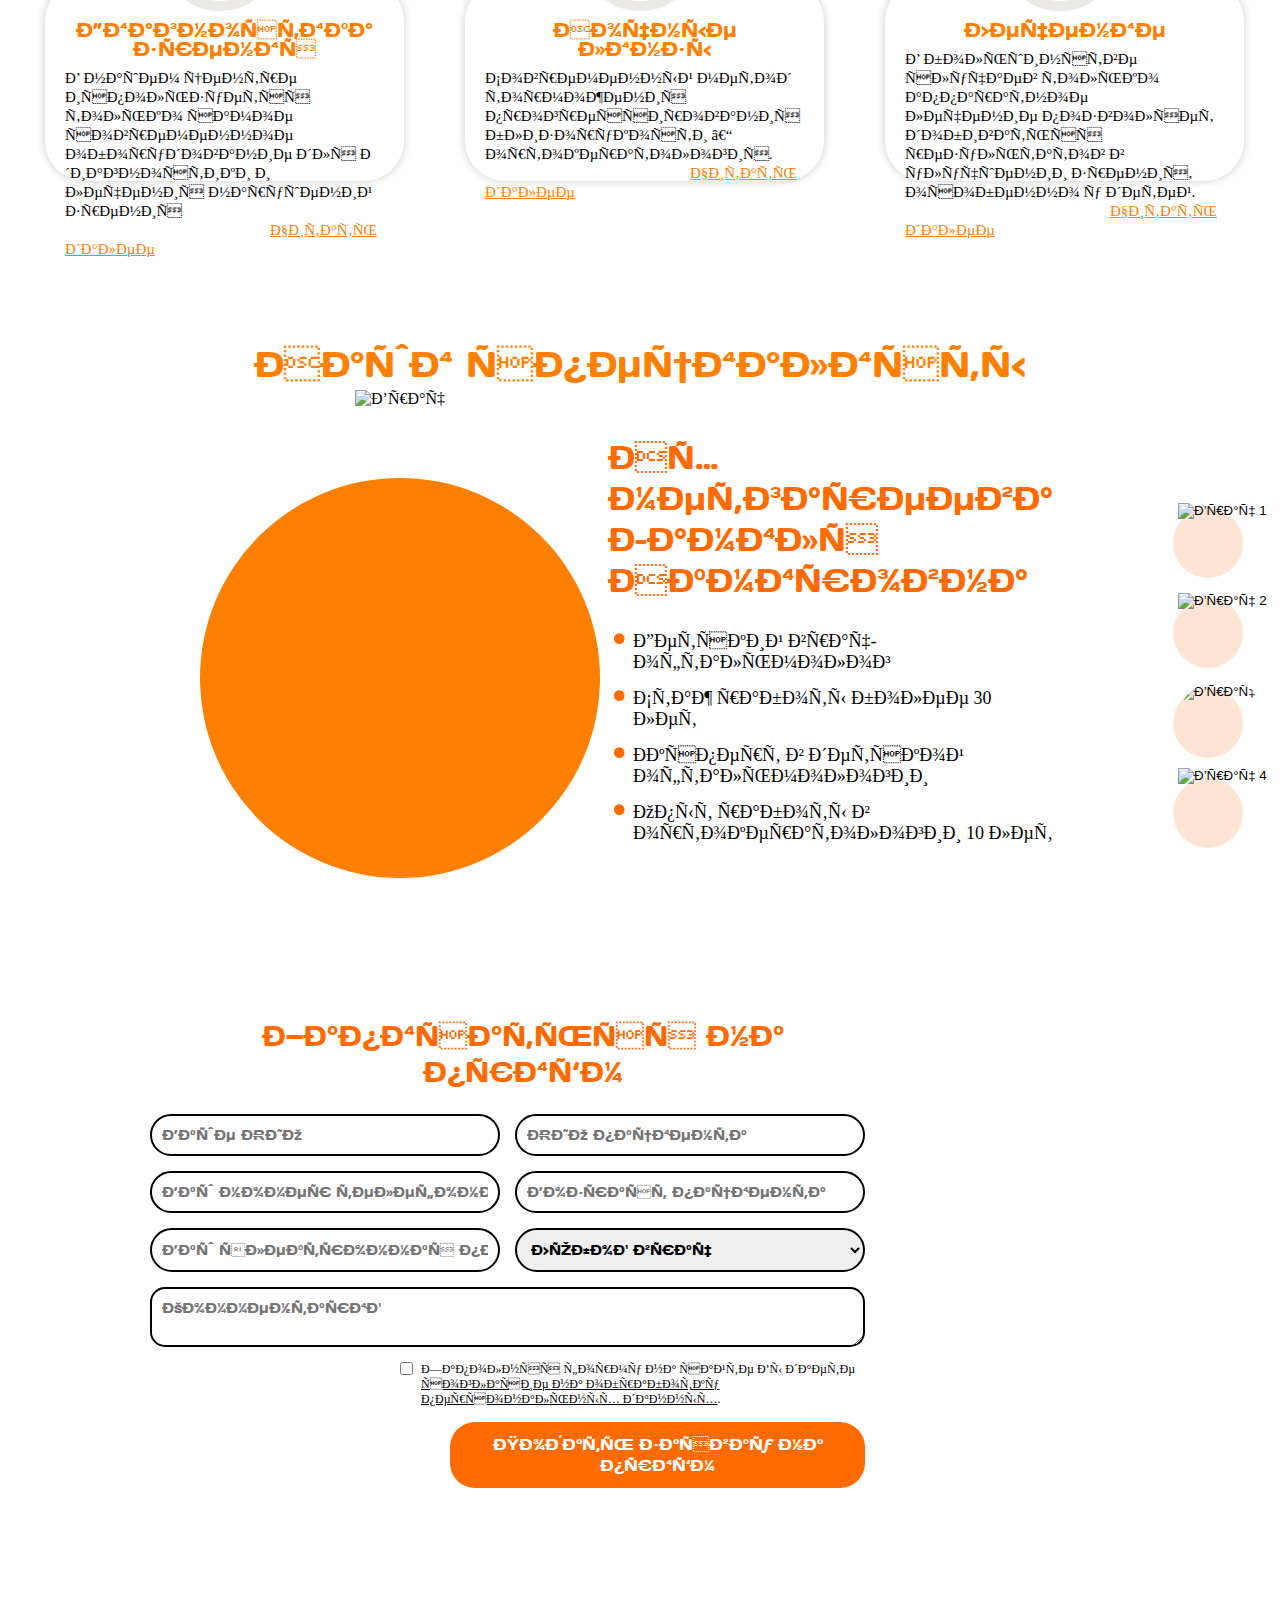
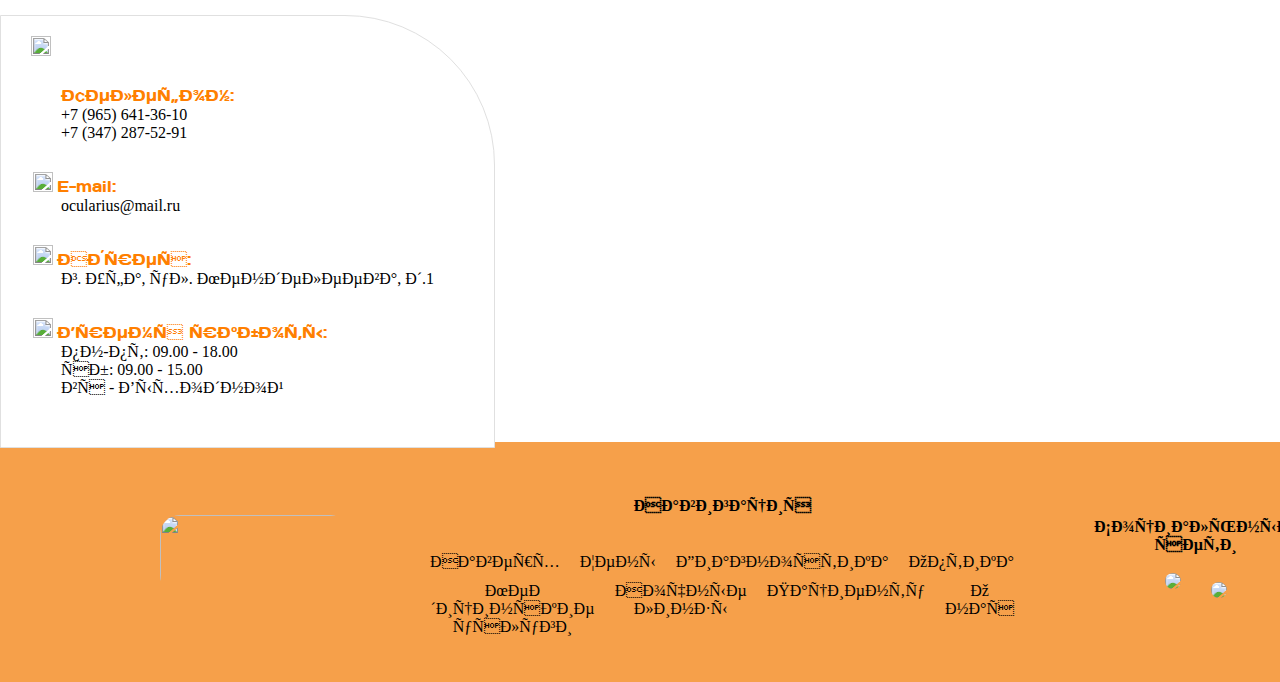
==== commit 3d02aca4: "index.html" ====
--- a/index.html
+++ b/index.html
@@ -366,7 +366,31 @@
 
 
 
-    
+    .links {
+    display: flex;
+    align-items: center; 
+    justify-content: space-between; 
+}
+
+.social-icons {
+    display: flex; 
+    gap: 10px; 
+}
+
+.social-icons img {
+    height: auto; 
+    max-height: 60px; 
+}
+.ll
+{
+
+    margin-top: -16px;
+}
+.l
+{
+
+    margin-top: -7px;
+}
     </style>
   <body>
     <header class="header">
@@ -886,19 +910,21 @@
                 </div>
             </div>
             <div class="links">
-                <span>Социальные сети</span><br>
-                <span>
-                  <a href="https://wa.me/79656413610"> 
-                    <img src="https://pypi-camo.freetls.fastly.net/04b7ff55ad3145f1de8abeff3b27344388178ff4/68747470733a2f2f7265732e636c6f7564696e6172792e636f6d2f646b68656c79736b742f696d6167652f75706c6f61642f76313639373431313037302f77686174736170705f6c6f676f5f696e737874752e706e67" 
-                    width="57" height="auto" />
-                </a>  <a href="https://vk.com/oculariusufa" class="l">
-                    <img src="https://bioschool.pnpi.nrcki.ru/wp-content/uploads/2022/11/vkontakte-png-1024x1024.png" 
-                    width="38" height="auto" />
-                    </a></span>
+                <span>Социальные сети</span>
+                <span class="social-icons">
+                    <a href="https://wa.me/79656413610" class="ll"> 
+                        <img src="https://pypi-camo.freetls.fastly.net/04b7ff55ad3145f1de8abeff3b27344388178ff4/68747470733a2f2f7265732e636c6f7564696e6172792e636f6d2f646b68656c79736b742f696d6167652f75706c6f61642f76313639373431313037302f77686174736170705f6c6f676f5f696e737874752e706e67" 
+                        width="57" height="auto" />
+                    </a>  
+                    <a href="https://vk.com/oculariusufa" class="l">
+                        <img src="https://bioschool.pnpi.nrcki.ru/wp-content/uploads/2022/11/vkontakte-png-1024x1024.png" 
+                        width="38" height="auto" />
+                    </a>
+                </span>
             </div>
+            
         </div>
     </footer>
-
 
     <script src="https://api-maps.yandex.ru/2.1/?lang=ru_RU" type="text/javascript"></script>
 
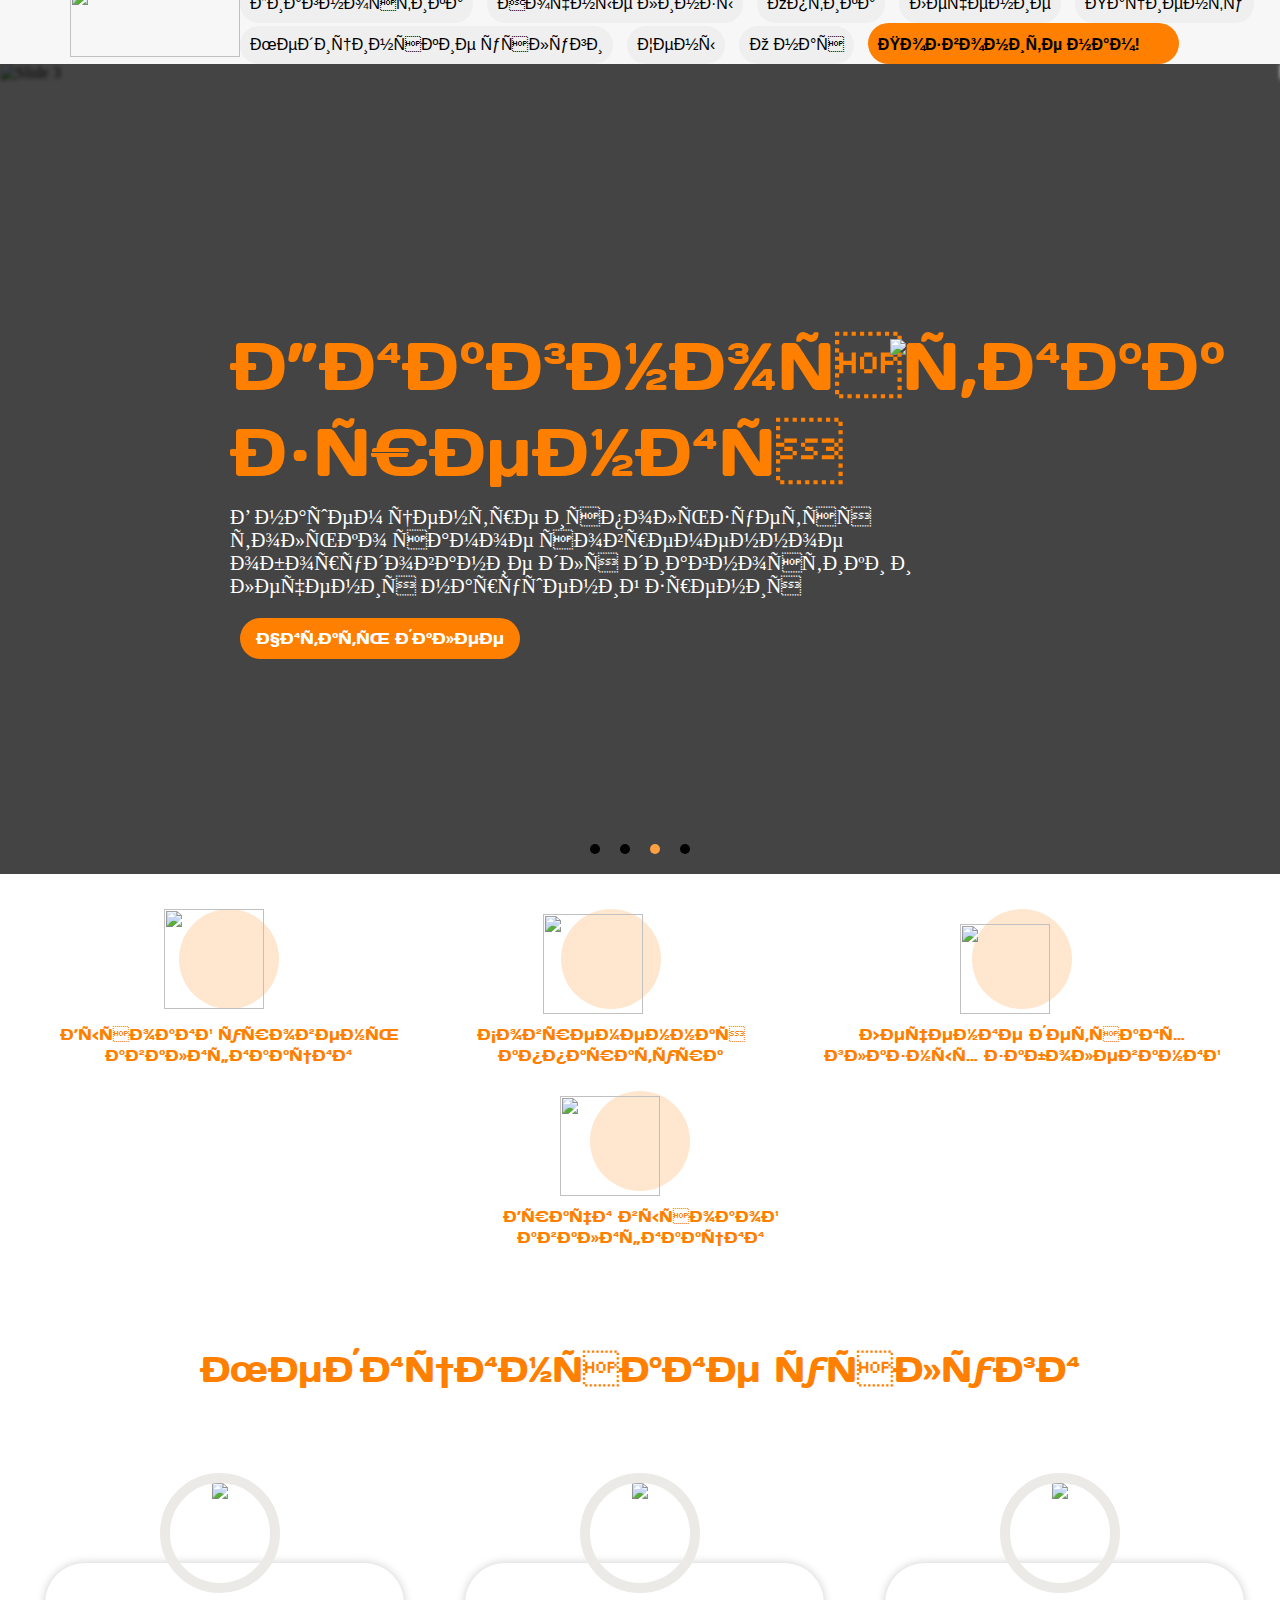
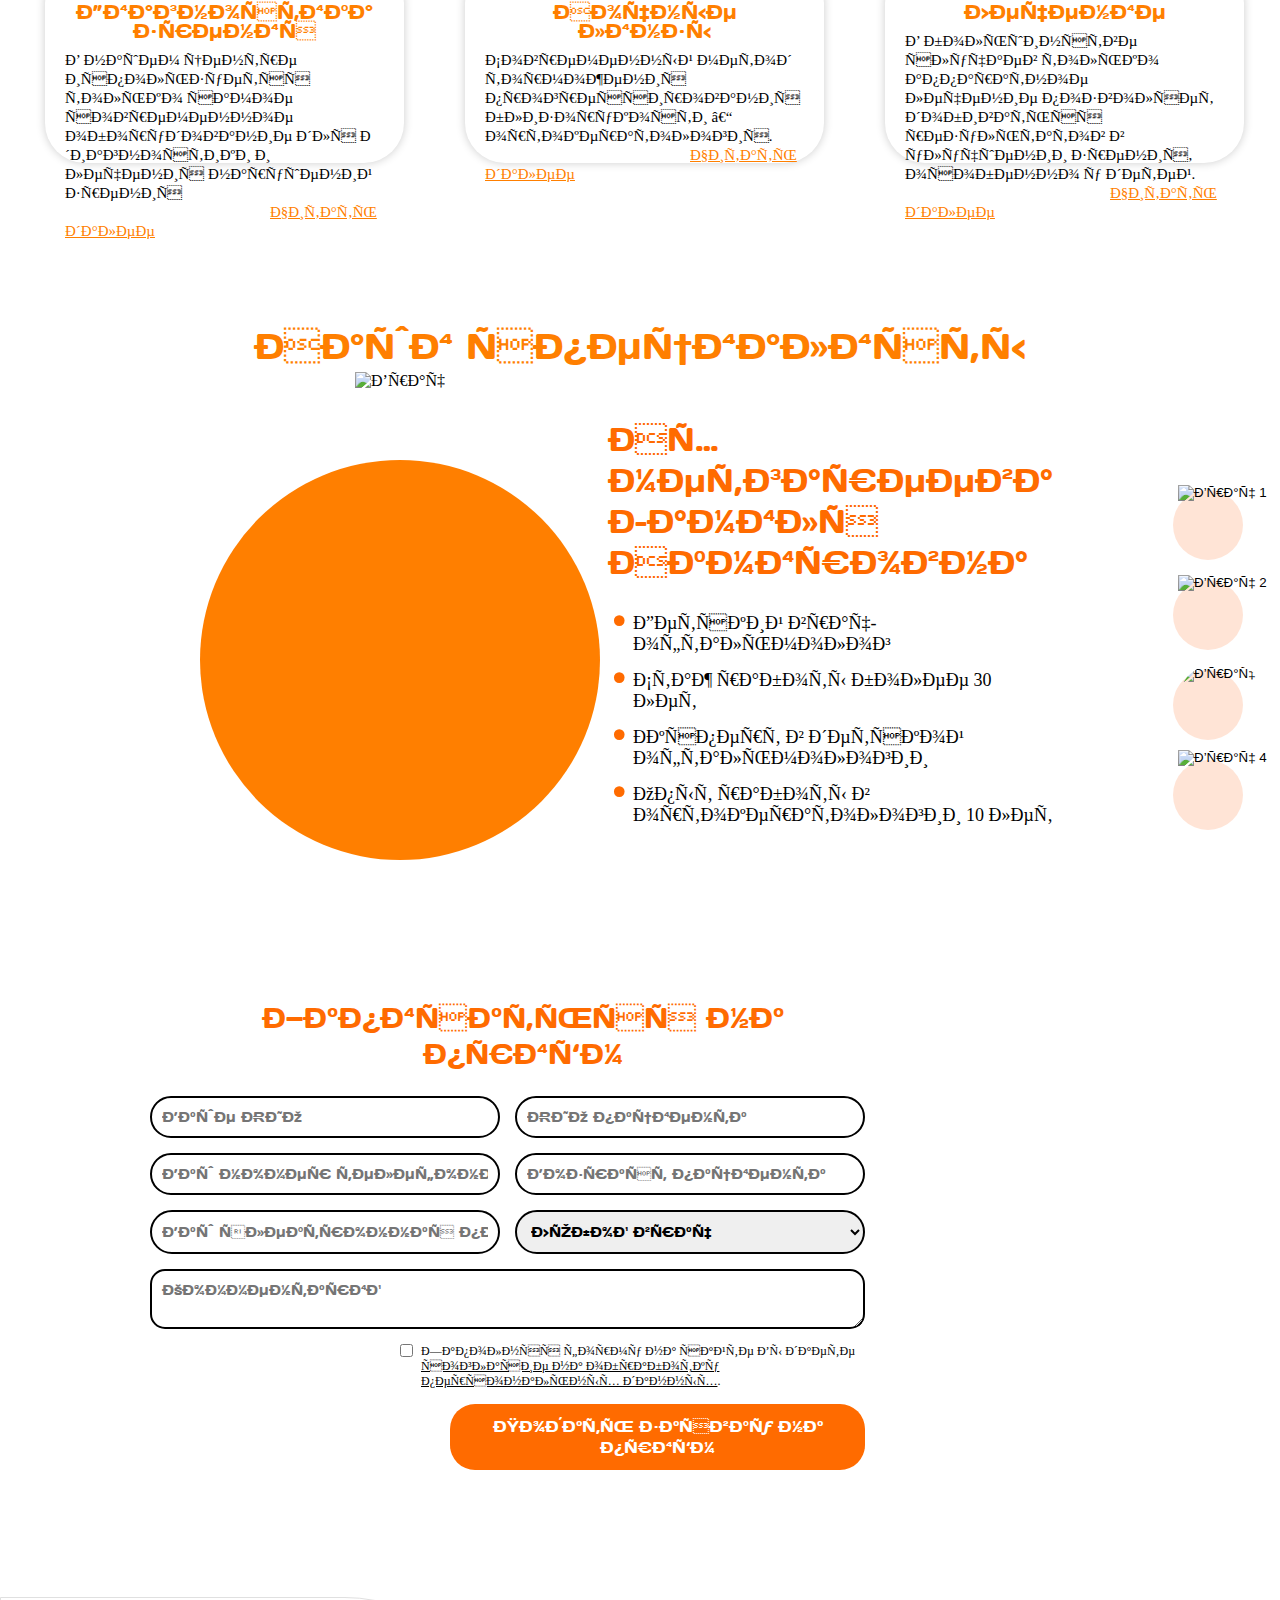
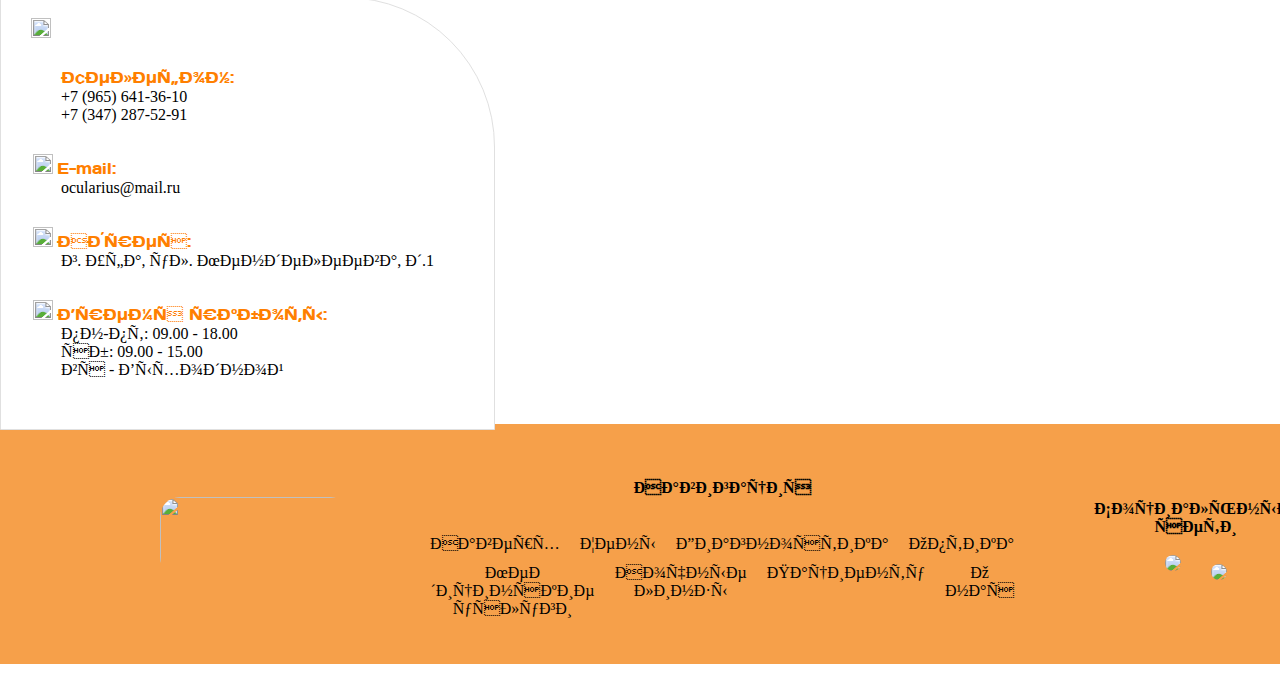
==== commit 2e204821: "index.html" ====
--- a/index.html
+++ b/index.html
@@ -7,7 +7,7 @@
     <title>"Окуляриус" офтальмологический центр </title>
 
     <link rel="stylesheet" href="index.css" />
-    <link rel="icon" href="https://oculariusufa.ru/android-icon-192x192.png" type="image/x-icon">.
+    <link rel="icon" href="https://oculariusufa.ru/android-icon-192x192.png" type="image/x-icon">
   </head>
   <style>
     .doctor-details li::before {
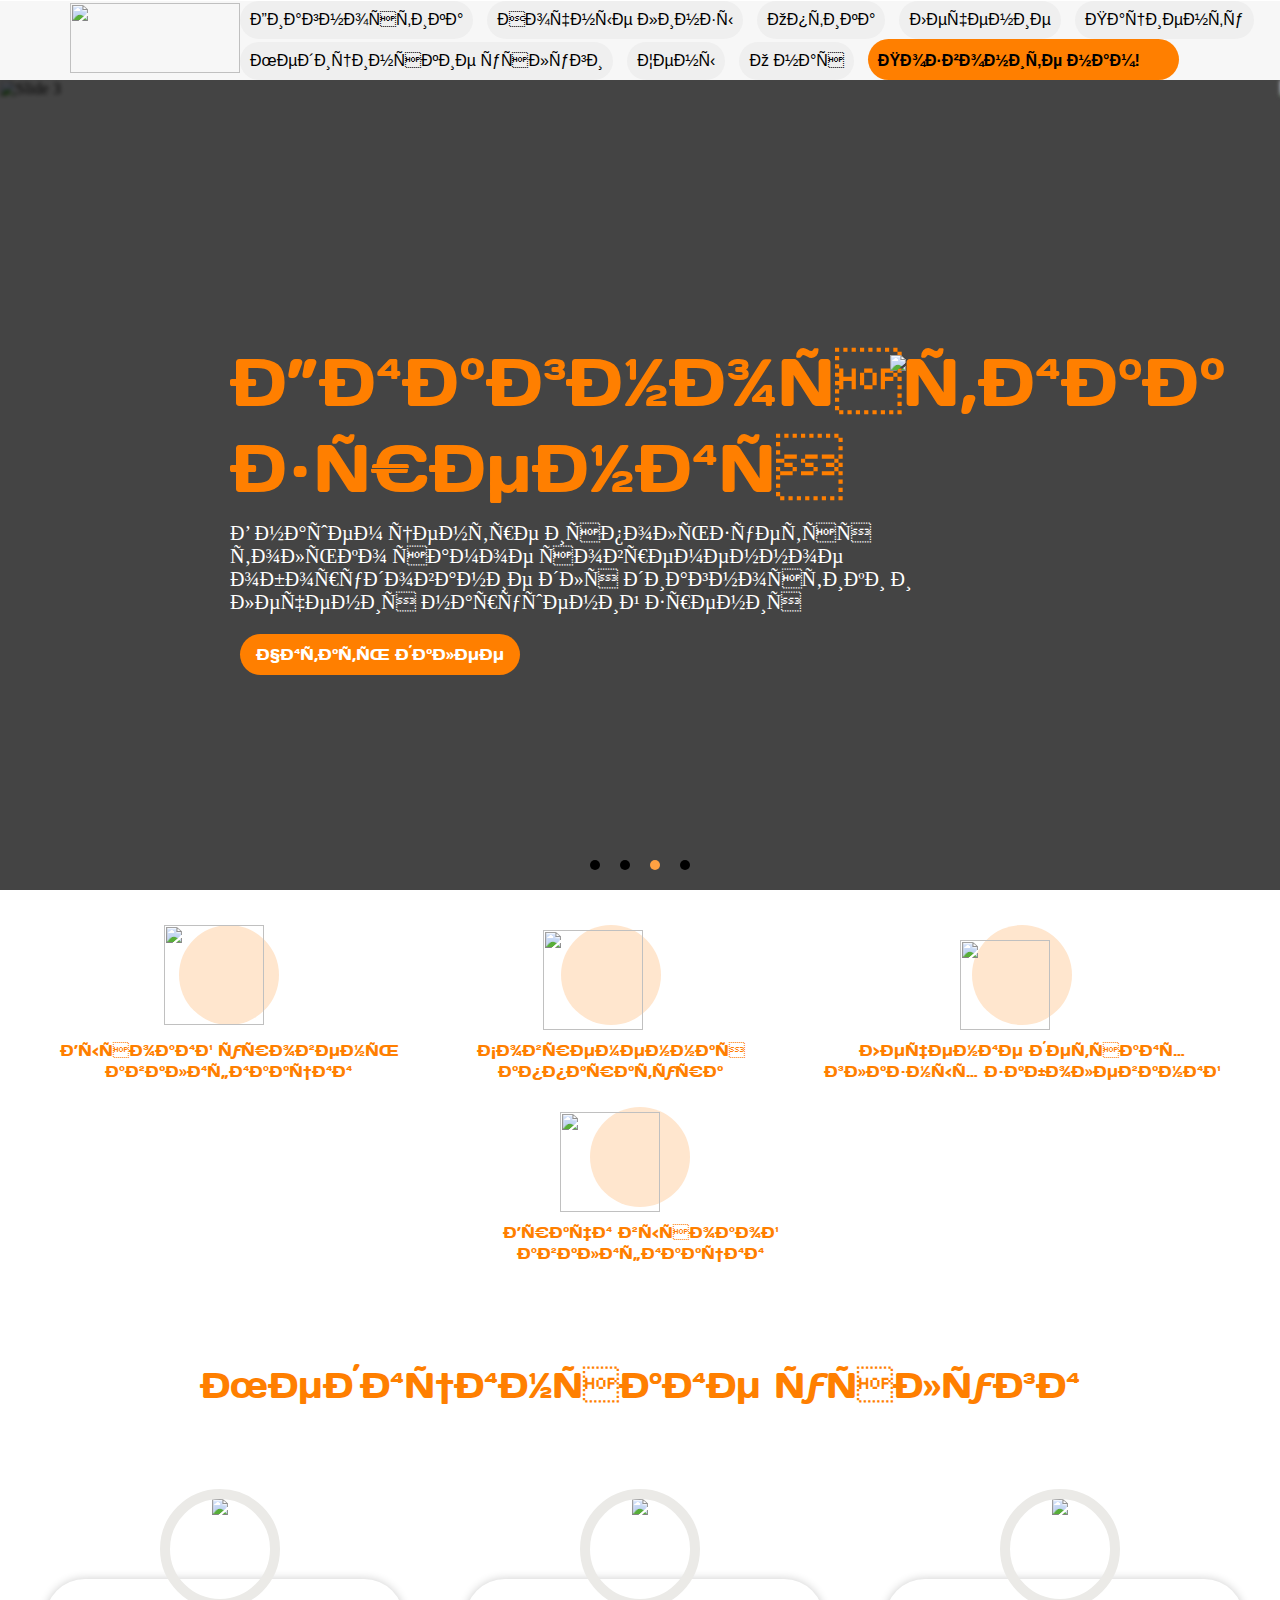
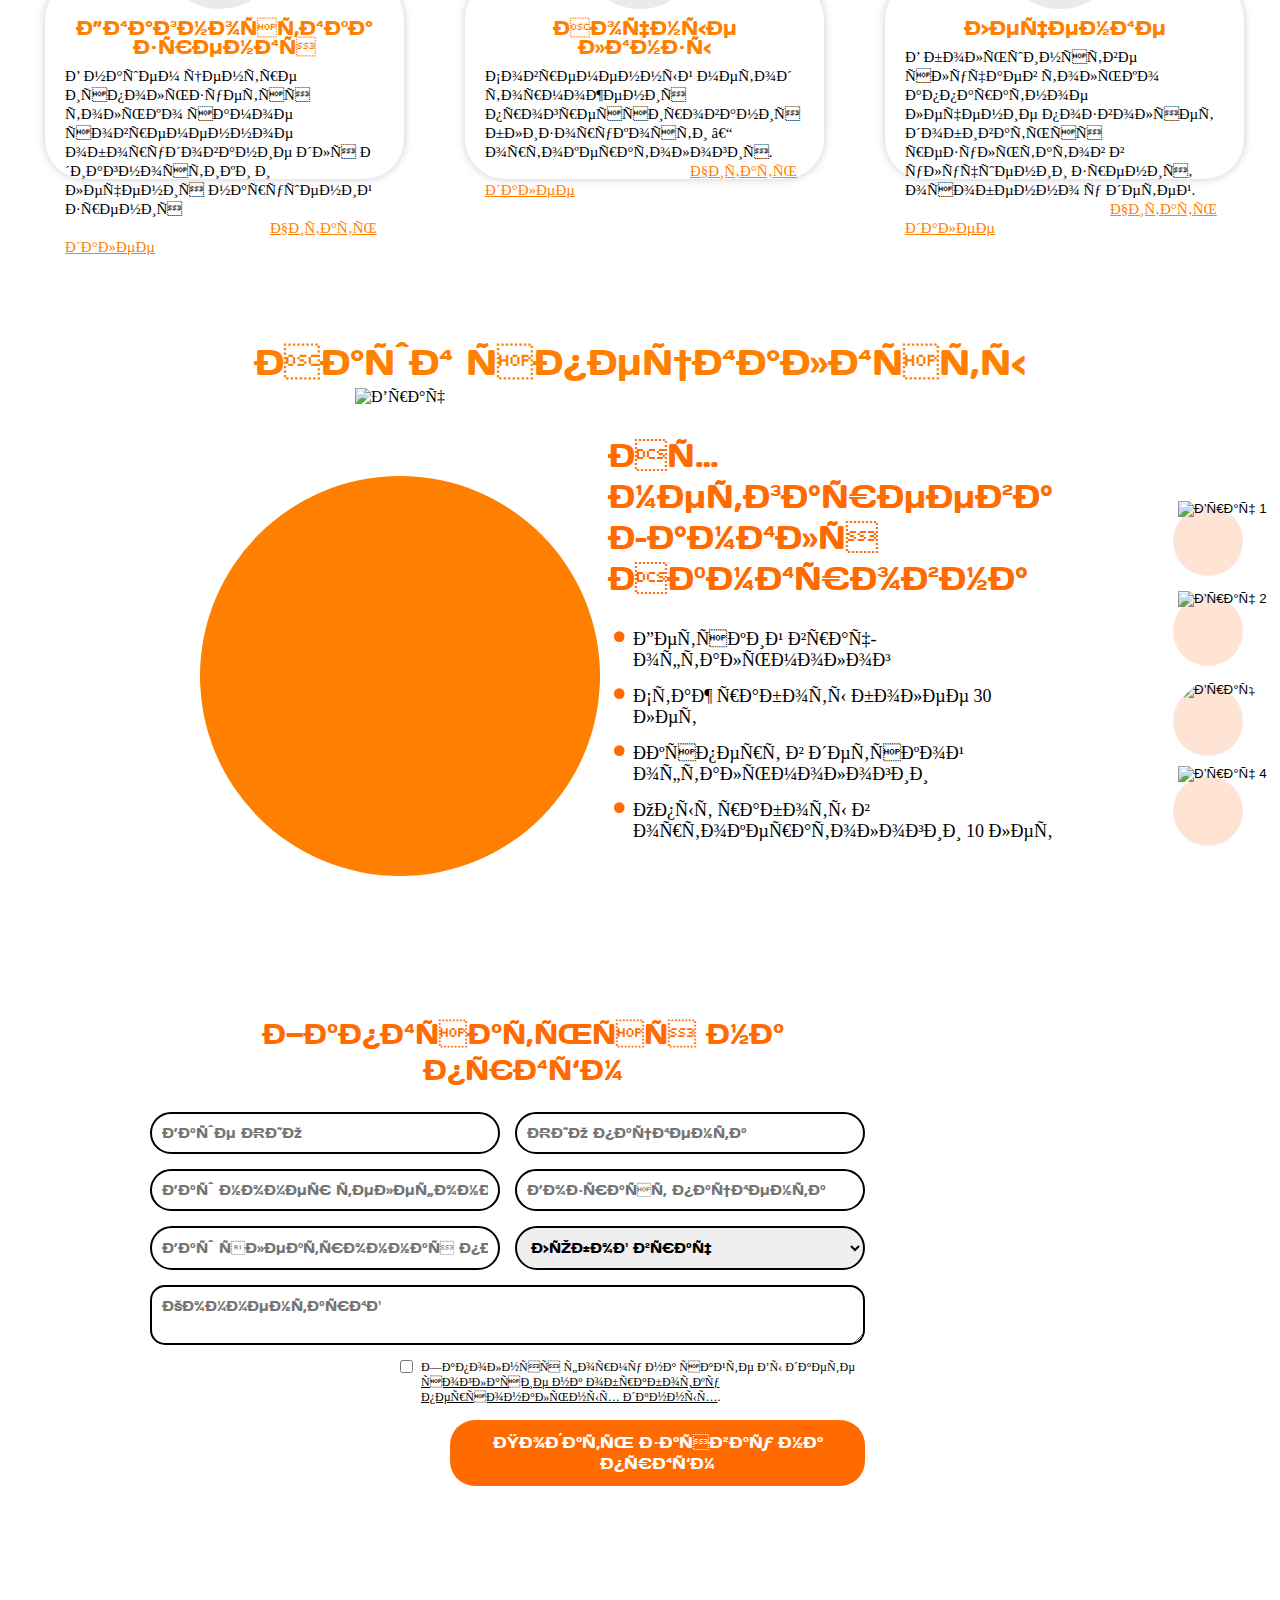
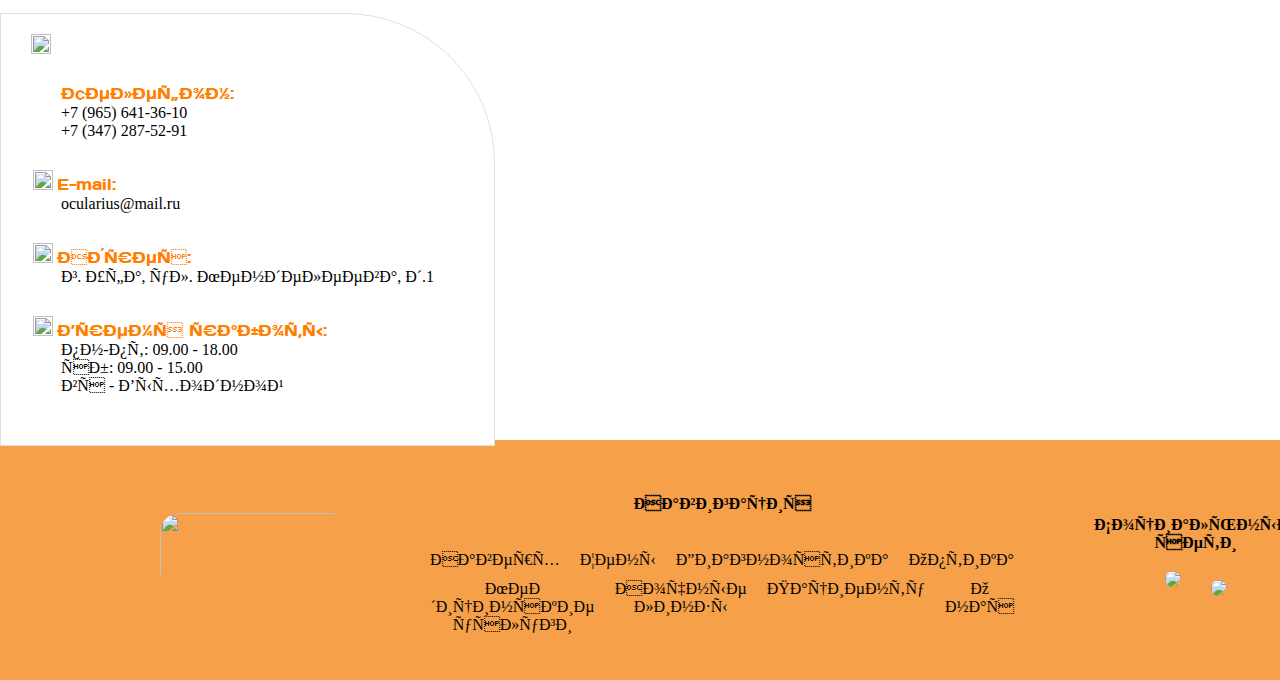
==== commit d308d15b: "index.html" ====
--- a/index.html
+++ b/index.html
@@ -428,8 +428,8 @@
                 <div class="dropdown">
                     <button class="dropbtn">Оптика</button>
                     <div class="dropdown-content">
-                        <a href="index6.html#sol">Солнечные очки</a>
-                        <a href="index6.html#opr">Оправы</a>
+<a href="index6.html#sol">Солнцезащитные очки</a>
+                      <a href="index6.html#opr">Оправы</a>
                         <a href="index6.html#kon">Контакты</a>
                     </div>
                 </div>
@@ -736,7 +736,7 @@
                             <option value="doctor0">Любой врач</option>
                             <option value="doctor1">Ахметгареева Жамиля Акмировна</option>
                             <option value="doctor2">Бахтиярова Гульнара Закиевна</option>
-                            <option value="doctor3">Байбулатова Альмира Набиахметовна</option>
+                            
               
                         </select>
                         
--- a/index.css
+++ b/index.css
@@ -19,14 +19,14 @@
   }
 
   body {
-  margin: 0;
-  box-sizing: border-box;
+    margin:  0px;
+    box-sizing: border-box;
   }
   .header {
   display: flex;
   justify-content: space-between;
   align-items: center;
-  margin-top: -15px;
+  margin-top: 1px;
 
   background-color: #f7f7f7;
   }
@@ -1722,7 +1722,7 @@
     
     h1 {
         color: #FF7F00;
-        font-size: 36px;
+        font-size: 30px;
         font-family: 'Days';
         font-weight: normal;
         margin-top: 50px;
@@ -1777,11 +1777,12 @@
     }
     .doctor-name {
         color: #FF6B00;
-        font-size: 32px;
+        font-size: 28px;
         font-family: 'Days';
         font-weight: normal;
         margin-bottom: 15px;
         margin-top: 20px;
+        margin-left: 10px;
     
     }
     .doctor-details li {
@@ -1798,20 +1799,20 @@
         flex-wrap: wrap;
         justify-content: center;
         margin-top: -30px;
-
     }
     .doctor-button img {
         width: auto;
-        height: 80px; 
+        height: 65px; 
         position: absolute; 
-        margin-left: -30px;
-        margin-top: -55px;
+        margin-left: -20px;
+        margin-top: -110px;
 
     }
     .doctor-button{
         margin-top: -55px;
-        margin-left: -35px;
-margin-right: 16px;
+        margin-left: -15px;
+margin-right: 15px;
+margin-bottom: 50px;
     }
  
 }
